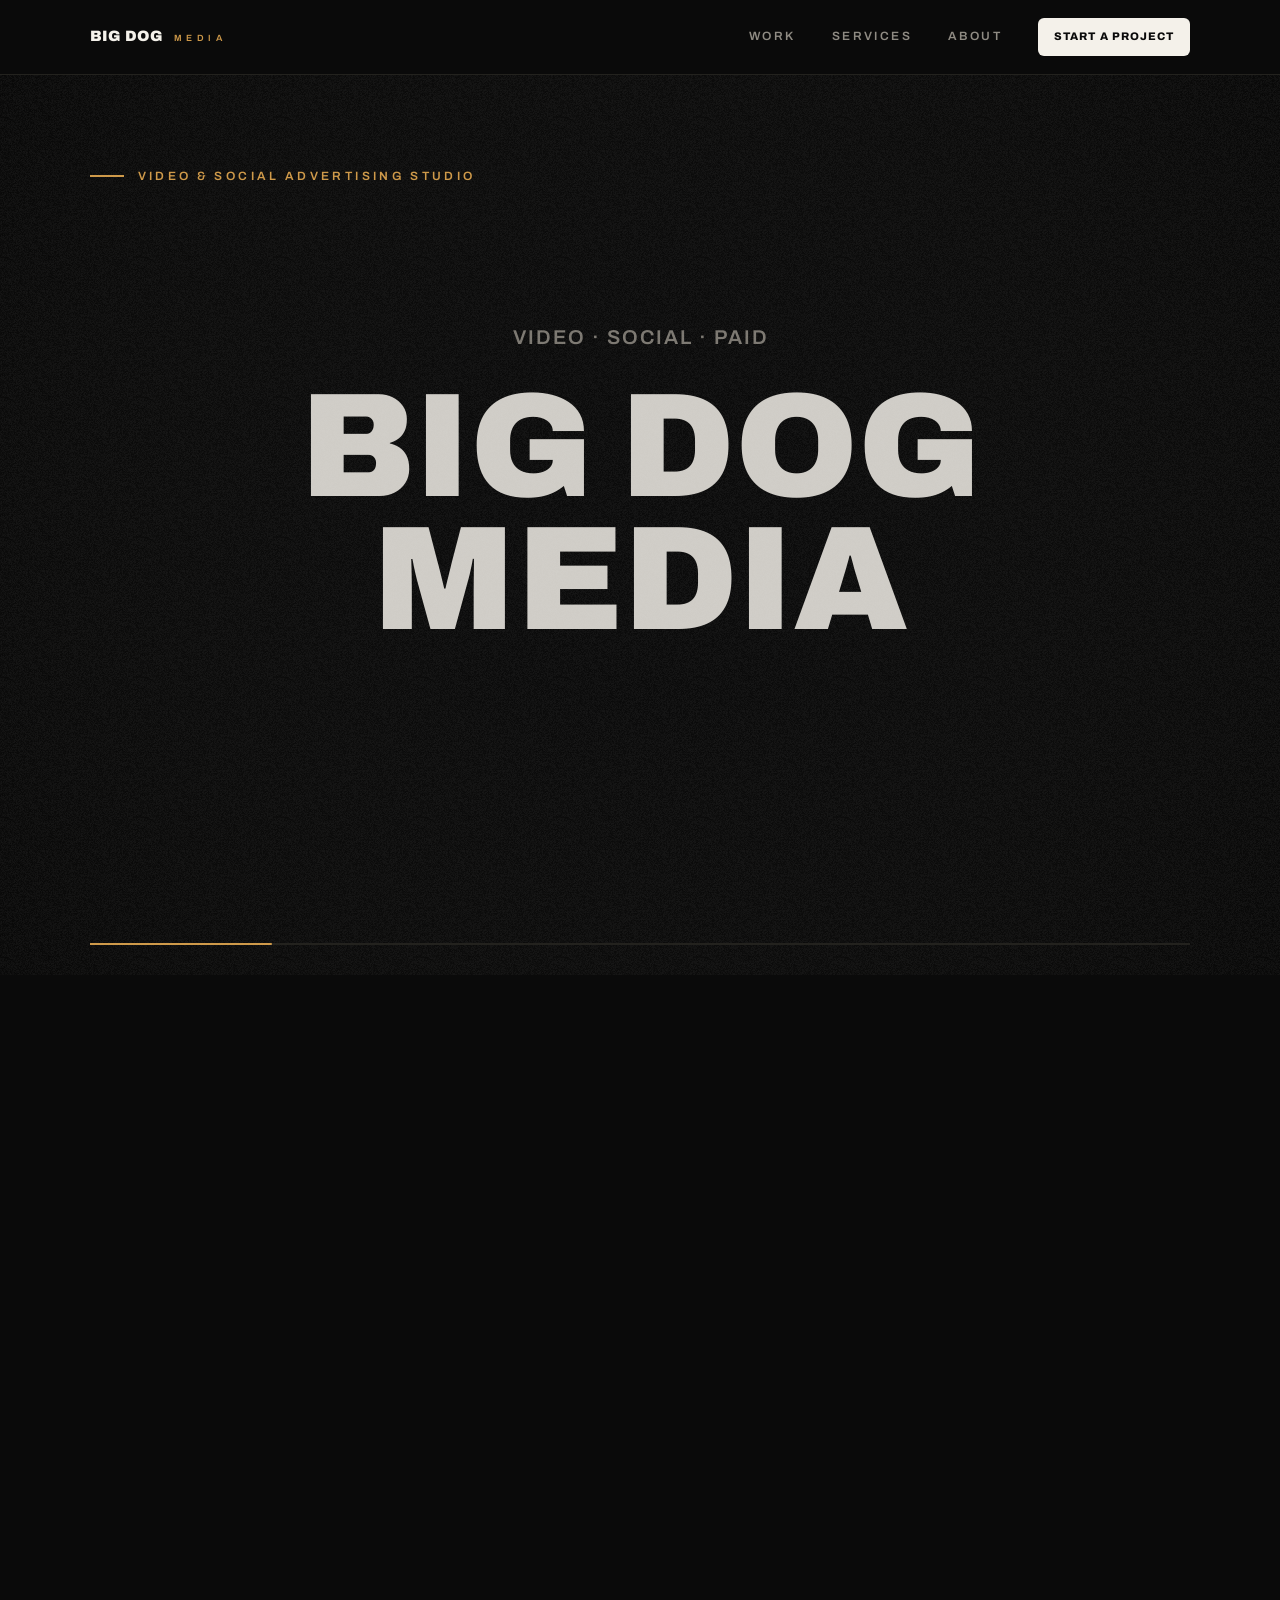
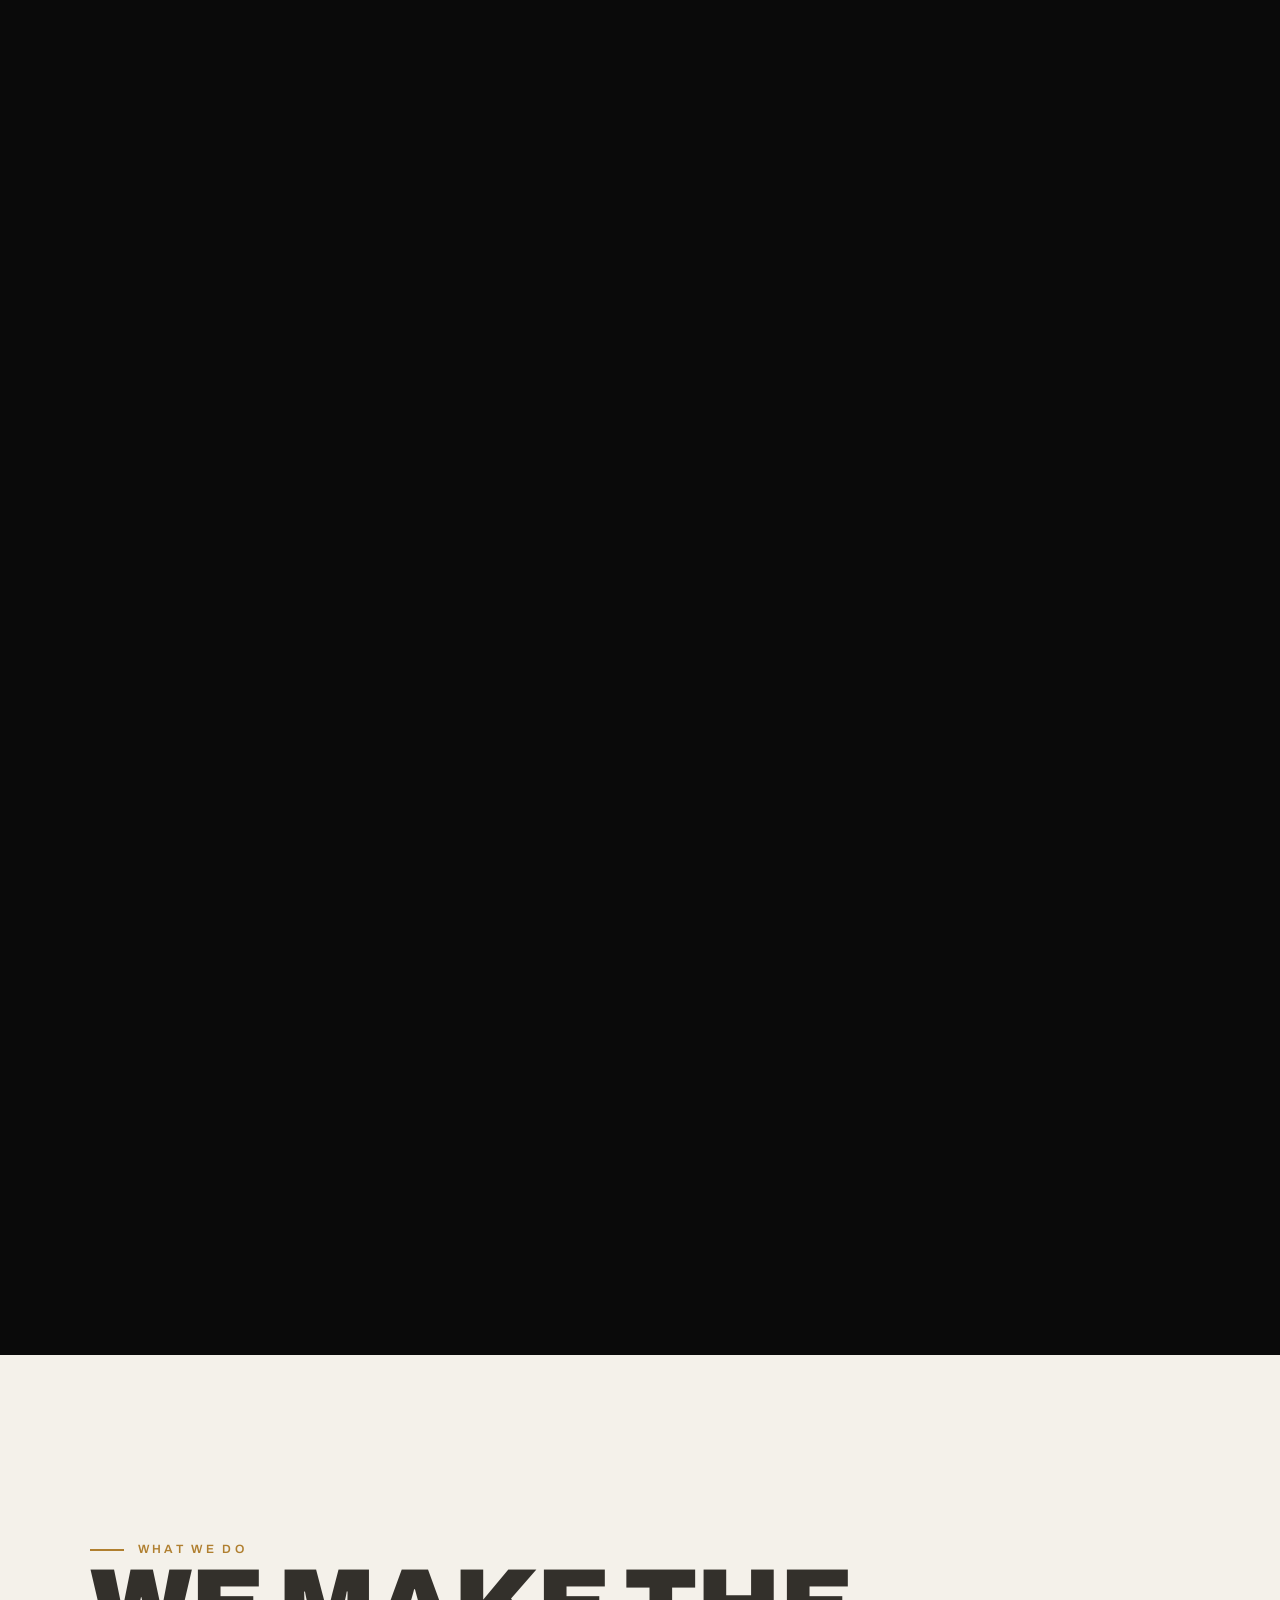
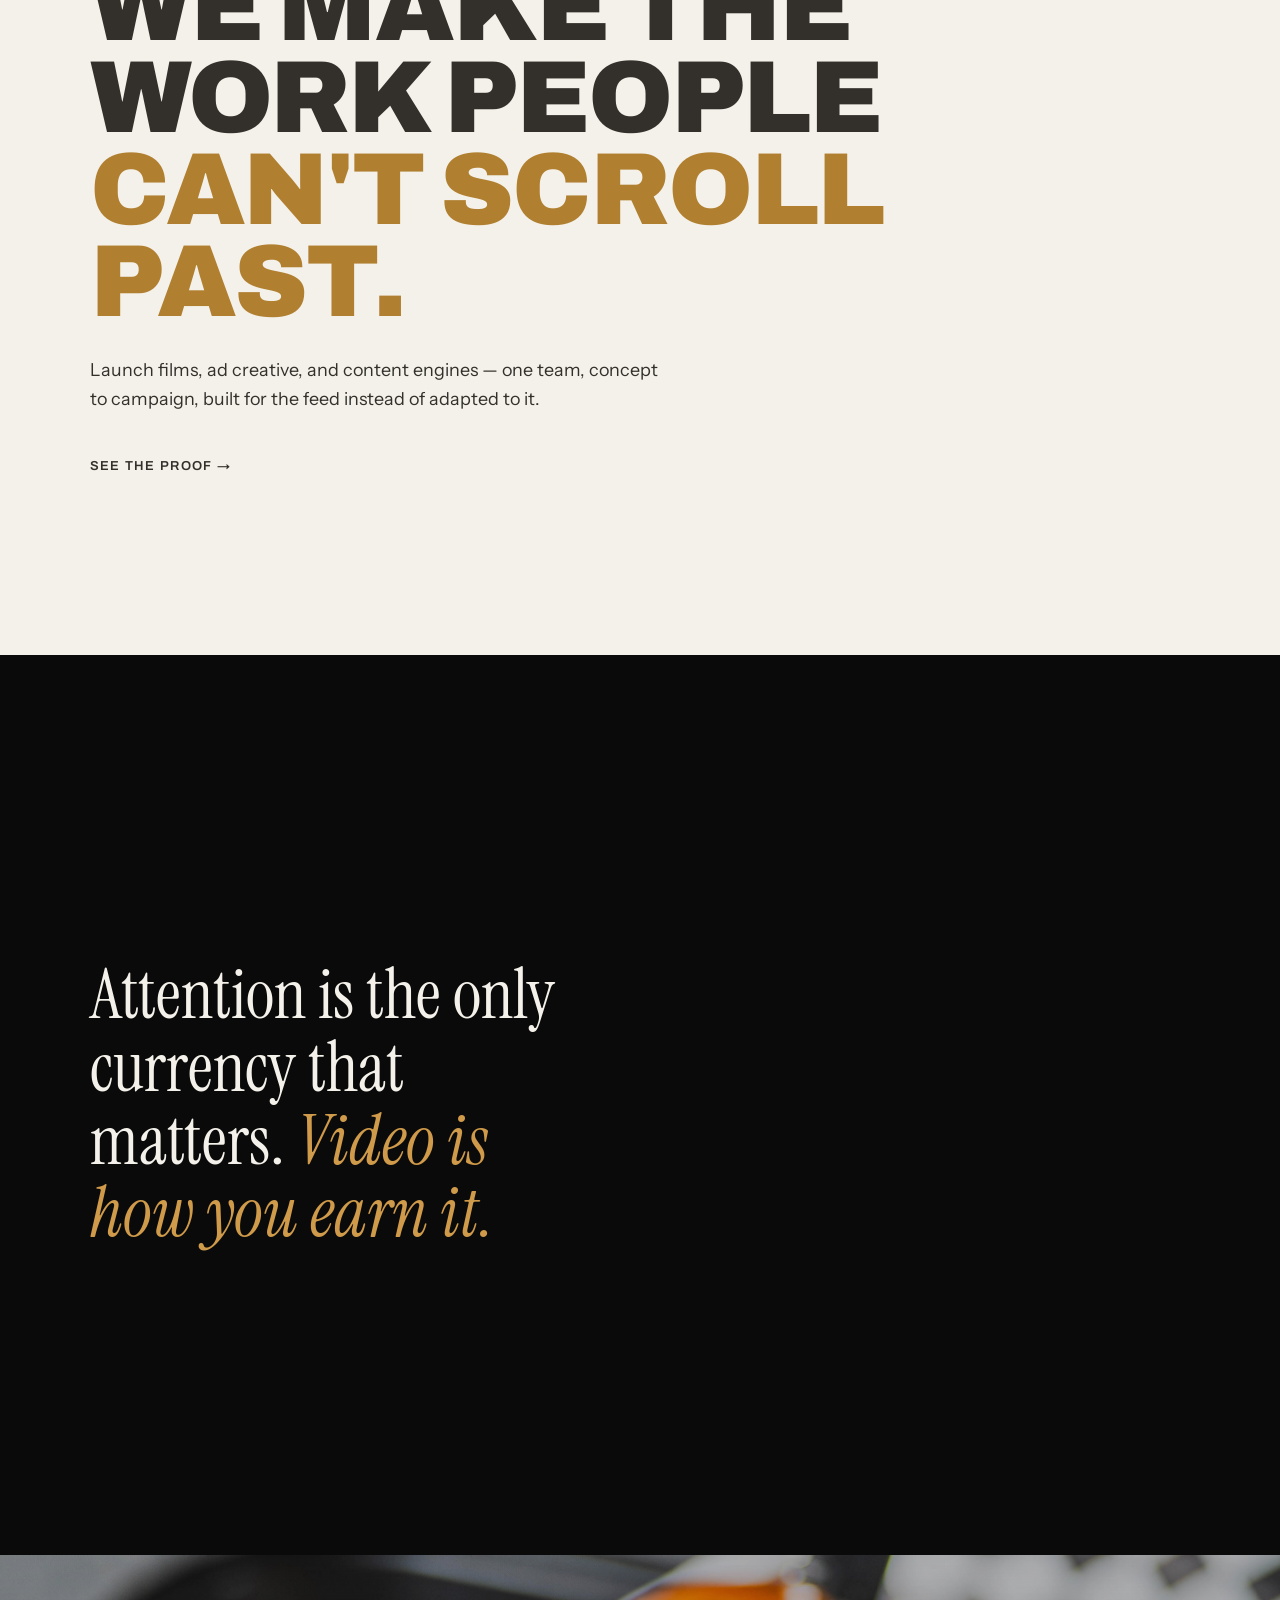
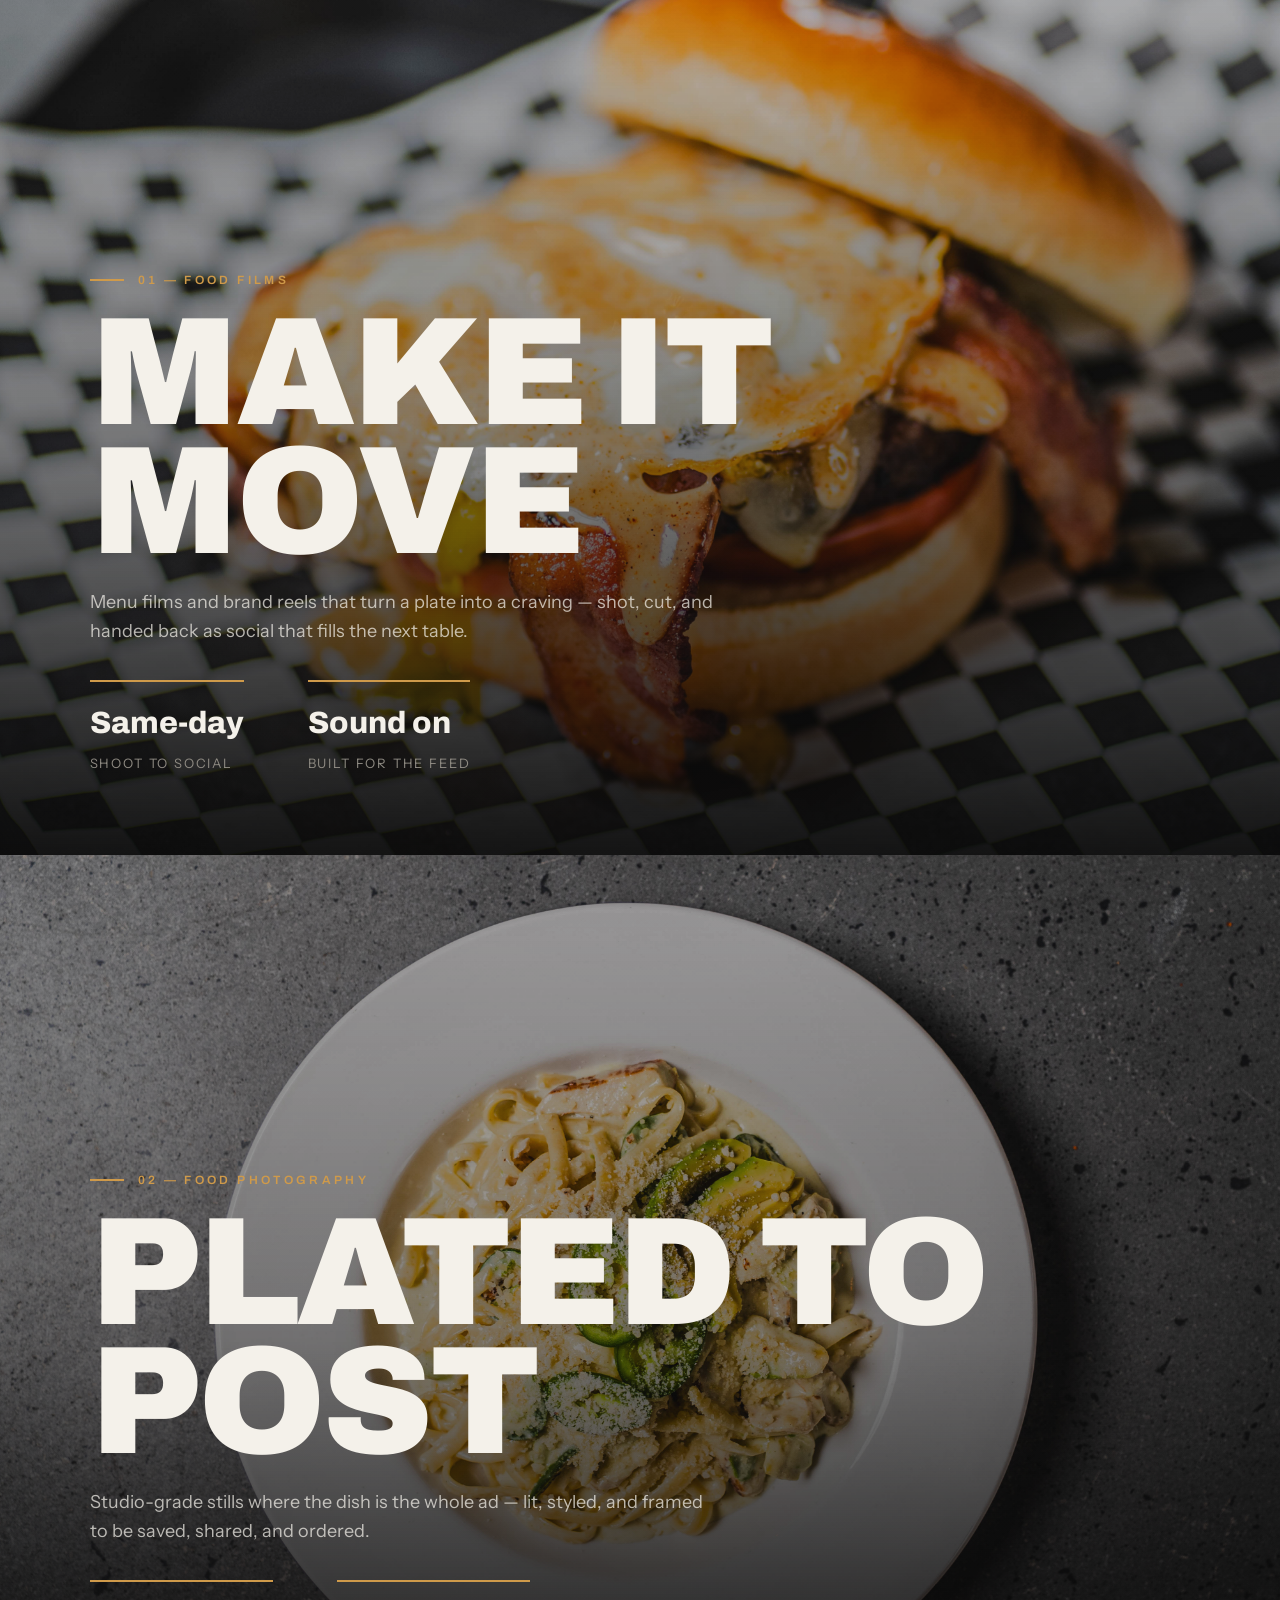
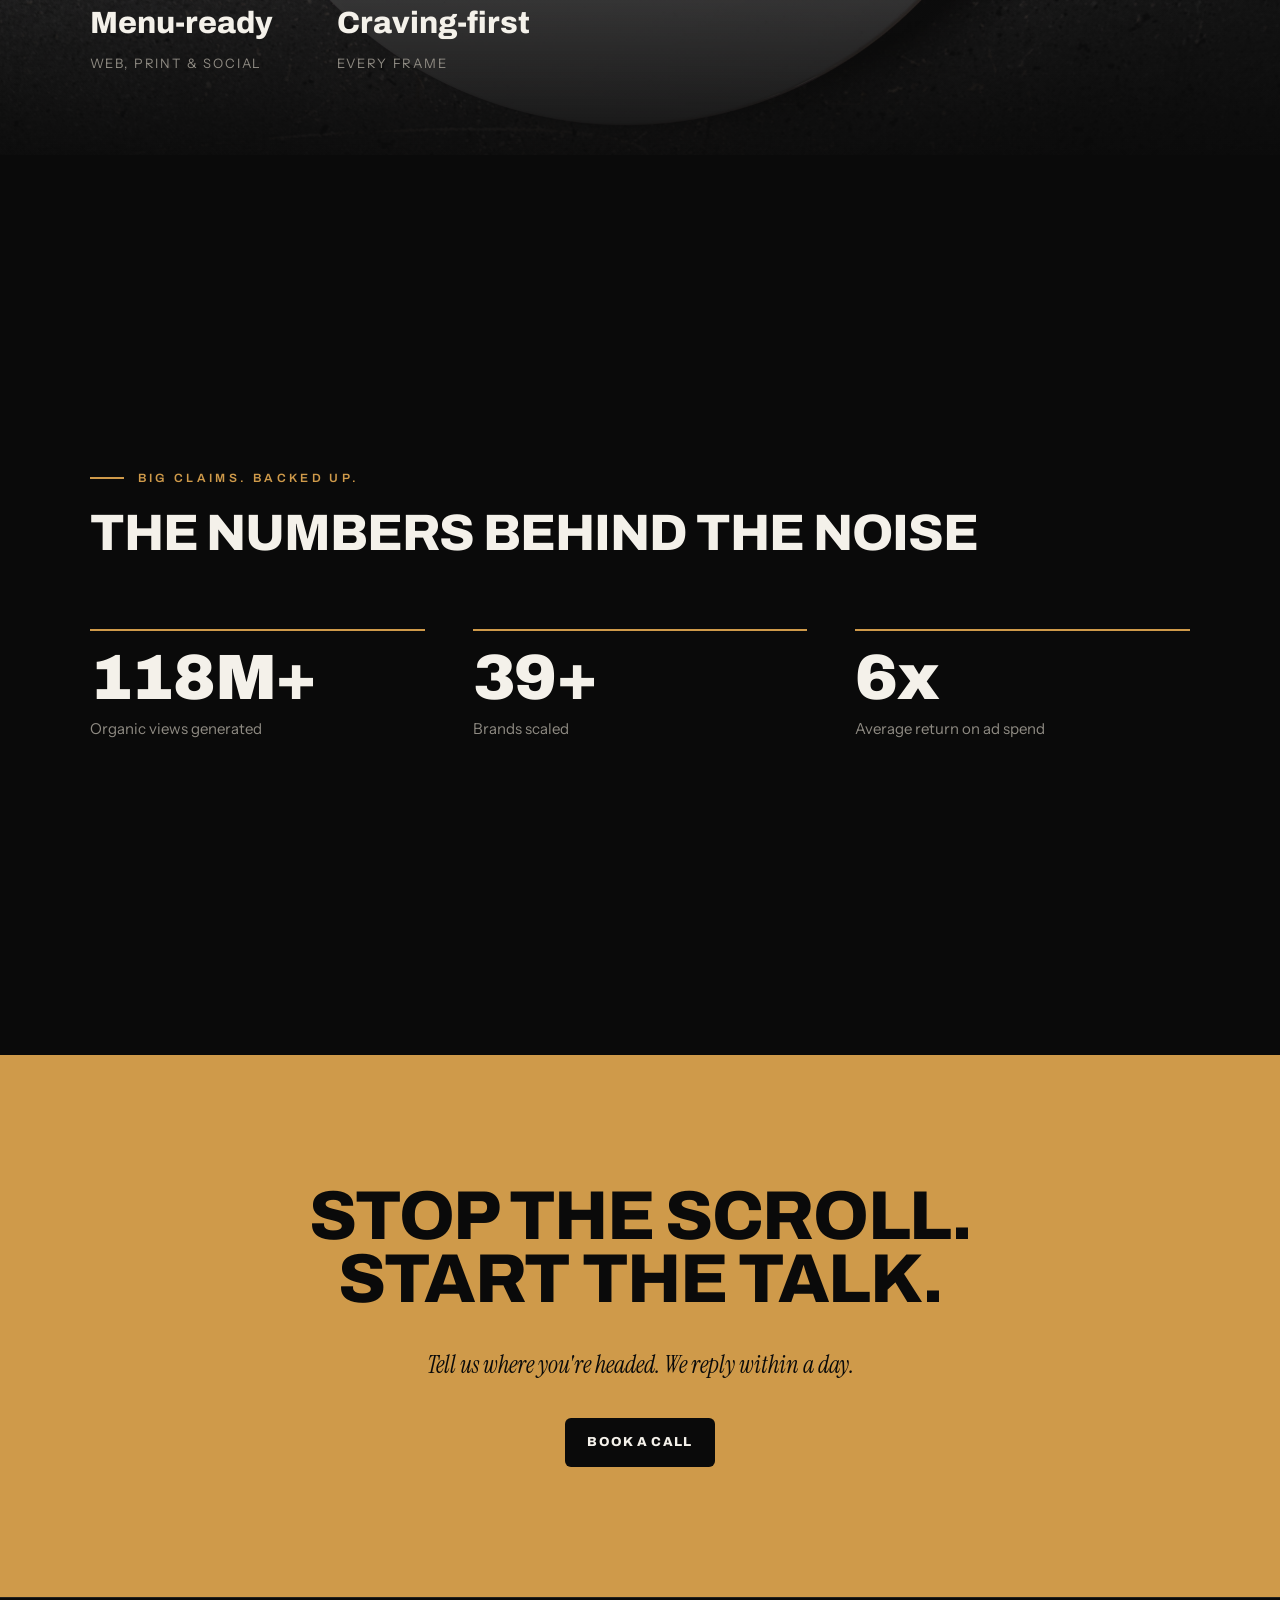
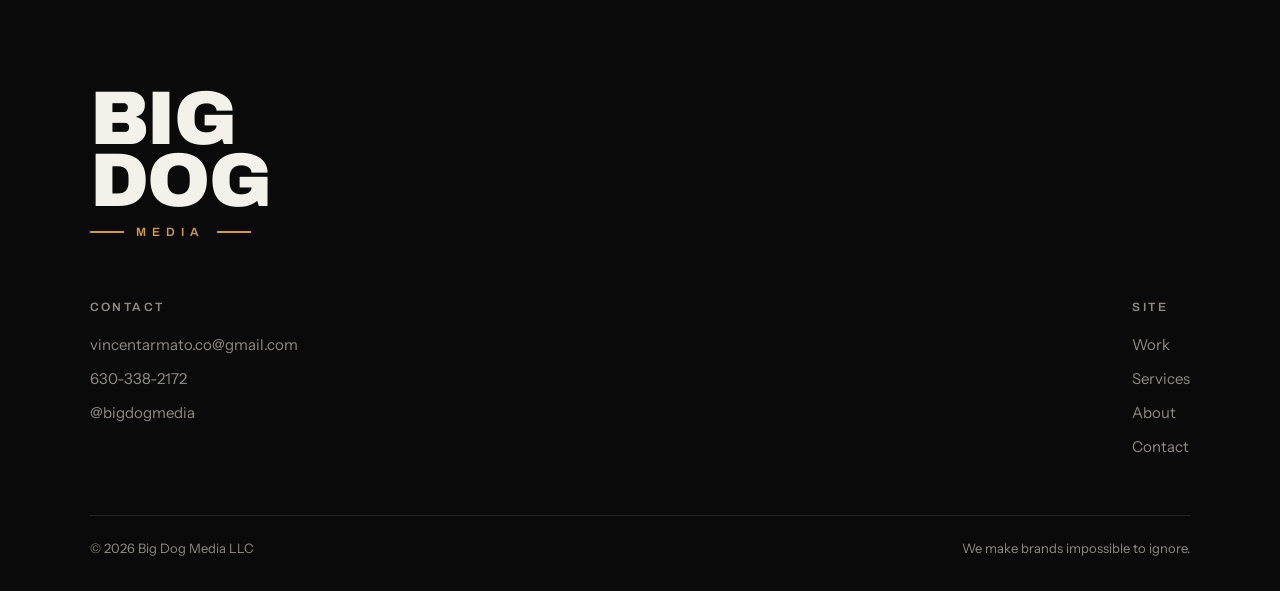
==== index.html @ a4c7406d "Publish Big Dog Media site: web-playable reels + working contact form - Transcode all reels from HEV" ====
<!DOCTYPE html>
<html lang="en">
<head>
  <meta charset="UTF-8">
  <meta name="viewport" content="width=device-width, initial-scale=1.0">
  <title>Big Dog Media — We Make Brands Impossible to Ignore</title>
  <meta name="description" content="Big Dog Media is a video production and social advertising studio. Game Day capture, Media Day production, and content engines that stop the scroll.">
  <meta name="theme-color" content="#0A0A0A">

  <meta property="og:type" content="website">
  <meta property="og:title" content="Big Dog Media — We Make Brands Impossible to Ignore">
  <meta property="og:description" content="Video production and social advertising. Game Day, Media Day, and content engines that stop the scroll.">
  <meta name="twitter:card" content="summary_large_image">

  <link rel="preconnect" href="https://fonts.googleapis.com">
  <link rel="preconnect" href="https://fonts.gstatic.com" crossorigin>
  <link href="https://fonts.googleapis.com/css2?family=Archivo:ital,wght@0,400;0,600;0,800;0,900;1,600&family=Instrument+Sans:ital,wght@0,400;0,500;0,600;1,400&family=Instrument+Serif:ital@0;1&display=swap" rel="stylesheet">
  <link rel="stylesheet" href="css/styles.css">

  <link rel="icon" href="data:image/svg+xml,<svg xmlns='http://www.w3.org/2000/svg' viewBox='0 0 100 100'><rect width='100' height='100' rx='12' fill='%230A0A0A'/><text x='50' y='46' font-size='30' font-weight='900' text-anchor='middle' fill='%23F4F1EA' font-family='Arial Black'>BIG</text><text x='50' y='78' font-size='30' font-weight='900' text-anchor='middle' fill='%23F4F1EA' font-family='Arial Black'>DOG</text></svg>">
</head>
<body>

  <header class="nav">
    <a href="index.html" class="nav__mark" aria-label="Big Dog Media — home">
      <span class="stack">Big&nbsp;Dog</span>
      <span class="media">Media</span>
    </a>
    <nav class="nav__links" aria-label="Primary">
      <a href="work.html" class="nav__link">Work</a>
      <a href="services.html" class="nav__link">Services</a>
      <a href="about.html" class="nav__link">About</a>
      <a href="contact.html" class="btn btn--bone nav__cta">Start a project</a>
    </nav>
  </header>

  <main>

    <!-- ══════════ CINEMATIC SCROLL-SCRUB HERO ══════════
         Scroll drives a designed canvas sequence frame-by-frame (sticky stage).
         To use a real reel instead: drop a muted MP4 in assets/videos/, swap the
         <canvas> for <video data-cine-video muted playsinline preload="auto">, and
         in js/main.js set video.currentTime = progress * video.duration (block noted there). -->
    <section class="cine" data-cine id="hero">
      <div class="cine__stage">
        <canvas class="cine__canvas" data-cine-canvas></canvas>
        <div class="cine__ui">
          <p class="eyebrow">Video &amp; social advertising studio</p>
          <span class="cine__hint" data-cine-hint>Scroll to roll the reel</span>
        </div>
        <div class="cine__scrub" aria-hidden="true"><div class="cine__scrub-fill" data-cine-fill></div></div>
        <h1 class="cine__seo">Big Dog Media — we make brands impossible to ignore.</h1>
        <noscript>
          <div class="cine__noscript">
            <h1 class="display">We make brands impossible to <span style="color:var(--gold)">ignore.</span></h1>
          </div>
        </noscript>
      </div>
    </section>

    <!-- ══════════ SCENE · statement (bone) ══════════ -->
    <section class="sec--bone scene">
      <div class="wrap" data-reveal>
        <p class="eyebrow">What we do</p>
        <h2 class="scene__idea">We make the work people <span class="accent">can't scroll past.</span></h2>
        <p class="scene__note">Launch films, ad creative, and content engines — one team, concept to campaign, built for the feed instead of adapted to it.</p>
        <p class="scene__cta"><a href="work.html" class="textlink">See the proof</a></p>
      </div>
    </section>

    <!-- ══════════ SCENE · thesis (ink) ══════════ -->
    <section class="sec--ink scene">
      <div class="wrap" data-reveal>
        <p class="scene__editorial">Attention is the only currency that matters. <em>Video is how you earn it.</em></p>
      </div>
    </section>

    <!-- ══════════ WORK SCENE · Food films ══════════ -->
    <section class="workscene" id="films">
      <div class="workscene__media" data-parallax="0.12">
        <img src="portfolio/homepage/best_social_assets/_GTS3656.jpg" alt="Food film still — Big Dog Media" loading="lazy" onerror="this.style.display='none'">
      </div>
      <div class="workscene__scrim"></div>
      <div class="workscene__inner" data-stagger>
        <p class="eyebrow">01 — Food films</p>
        <h2 class="workscene__title">Make it move</h2>
        <p class="workscene__desc">Menu films and brand reels that turn a plate into a craving — shot, cut, and handed back as social that fills the next table.</p>
        <ul class="workscene__stats">
          <li><strong>Same-day</strong><span>Shoot to social</span></li>
          <li><strong>Sound on</strong><span>Built for the feed</span></li>
        </ul>
      </div>
    </section>

    <!-- ══════════ WORK SCENE · Food photography ══════════ -->
    <section class="workscene" id="stills">
      <div class="workscene__media" data-parallax="0.12">
        <img src="portfolio/homepage/best_social_assets/_GTS3615.jpg" alt="Food photography — Big Dog Media" loading="lazy" onerror="this.style.display='none'">
      </div>
      <div class="workscene__scrim"></div>
      <div class="workscene__inner" data-stagger>
        <p class="eyebrow">02 — Food photography</p>
        <h2 class="workscene__title">Plated to post</h2>
        <p class="workscene__desc">Studio-grade stills where the dish is the whole ad — lit, styled, and framed to be saved, shared, and ordered.</p>
        <ul class="workscene__stats">
          <li><strong>Menu-ready</strong><span>Web, print &amp; social</span></li>
          <li><strong>Craving-first</strong><span>Every frame</span></li>
        </ul>
      </div>
    </section>

    <!-- ══════════ SCENE · proof (ink) ══════════ -->
    <section class="sec--ink scene">
      <div class="wrap">
        <div class="sec-head" data-reveal>
          <p class="eyebrow">Big claims. Backed up.</p>
          <h2 class="sec-title">The numbers behind the noise</h2>
        </div>
        <ul class="stats" data-stagger>
          <li><strong data-count="120" data-suffix="M+">120M+</strong><span>Organic views generated</span></li>
          <li><strong data-count="40" data-suffix="+">40+</strong><span>Brands scaled</span></li>
          <li><strong data-count="6" data-suffix="x">6x</strong><span>Average return on ad spend</span></li>
        </ul>
      </div>
    </section>

    <!-- ══════════ CTA (the one gold field) ══════════ -->
    <section class="sec sec--gold">
      <div class="wrap promo">
        <h2 class="sec-title" data-reveal>Stop the scroll.<br>Start the talk.</h2>
        <p data-reveal>Tell us where you're headed. We reply within a day.</p>
        <a href="contact.html" class="btn btn--ink" data-reveal>Book a call</a>
      </div>
    </section>
  </main>

  <footer class="footer">
    <div class="wrap">
      <a href="index.html" class="lockup" aria-label="Big Dog Media">
        <span class="stack">Big<br>Dog</span>
        <span class="media">Media</span>
      </a>
      <div class="footer__grid">
        <div class="footer__col">
          <span class="meta">Contact</span>
          <a href="mailto:vincentarmato.co@gmail.com">vincentarmato.co@gmail.com</a>
          <a href="tel:+16303382172">630-338-2172</a>
          <a href="https://instagram.com/bigdogmedia" target="_blank" rel="noopener">@bigdogmedia</a>
        </div>
        <div class="footer__col">
          <span class="meta">Site</span>
          <a href="work.html">Work</a>
          <a href="services.html">Services</a>
          <a href="about.html">About</a>
          <a href="contact.html">Contact</a>
        </div>
      </div>
      <div class="footer__legal">
        <span>© 2026 Big Dog Media LLC</span>
        <span>We make brands impossible to ignore.</span>
      </div>
    </div>
  </footer>

  <script src="js/main.js"></script>
</body>
</html>
---- css/styles.css ----
/* ═══════════════════════════════════════════════════════════
   BIG DOG MEDIA — styles.css · v3 (BRAND.md system)
   Ink #0A0A0A · Bone #F4F1EA · Gold #CF9A4A (seasoning, not sauce)
   Archivo (display) · Instrument Serif (editorial) · Instrument Sans (body)
   ═══════════════════════════════════════════════════════════ */

:root {
  --ink: #0A0A0A;
  --bone: #F4F1EA;
  --gold: #CF9A4A;
  --gold-ink: #B07F2F;
  --stone: #8F8B83;
  --body: #33302B;
  --line-dark: #23221E;
  --line-light: #D8D3C8;

  --font-display: 'Archivo', sans-serif;
  --font-serif: 'Instrument Serif', serif;
  --font-sans: 'Instrument Sans', sans-serif;

  --pad-y: min(12vw, 130px);
  --pad-x: 7vw;
  --max-w: 1400px;
  --nav-h: 64px;
  --ease-cine: cubic-bezier(0.22, 1, 0.36, 1);
}

*, *::before, *::after { box-sizing: border-box; margin: 0; padding: 0; }

html { scroll-behavior: smooth; }

body {
  background: var(--ink);
  color: var(--bone);
  font-family: var(--font-sans);
  font-size: clamp(16px, 1vw + 12px, 18px);
  line-height: 1.6;
  -webkit-font-smoothing: antialiased;
}

::selection { background: var(--gold); color: var(--ink); }

img { max-width: 100%; display: block; }
a { color: inherit; text-decoration: none; }
button { font: inherit; color: inherit; background: none; border: 0; cursor: pointer; }

:focus-visible { outline: 2px solid var(--gold); outline-offset: 3px; }

/* ═══════════ FIELDS (sections alternate ink / bone) ═══════════ */
.sec { padding: var(--pad-y) var(--pad-x); }
.sec > .wrap { max-width: var(--max-w); margin: 0 auto; }
.sec--ink { background: var(--ink); color: var(--bone); }
.sec--bone { background: var(--bone); color: var(--body); }
.sec--gold { background: var(--gold); color: var(--ink); }

/* ═══════════ TYPE ROLES ═══════════ */
.display {
  font-family: var(--font-display);
  font-weight: 900;
  font-size: clamp(52px, 9vw, 150px);
  line-height: 0.85;
  letter-spacing: -0.02em;
  text-transform: uppercase;
  text-wrap: pretty;
}
.sec-title {
  font-family: var(--font-display);
  font-weight: 800;
  font-size: clamp(30px, 4vw, 58px);
  line-height: 0.92;
  letter-spacing: -0.02em;
  text-transform: uppercase;
  text-wrap: pretty;
}
.editorial {
  font-family: var(--font-serif);
  font-weight: 400;
  font-size: clamp(30px, 4.6vw, 68px);
  line-height: 1.08;
  text-wrap: pretty;
}
.editorial em { font-style: italic; color: var(--gold-ink); }
.sec--ink .editorial em { color: var(--gold); }

.eyebrow {
  display: inline-flex;
  align-items: center;
  gap: 14px;
  font-family: var(--font-display);
  font-weight: 600;
  font-size: 12px;
  letter-spacing: 0.28em;
  text-transform: uppercase;
  color: var(--gold);
}
.sec--bone .eyebrow { color: var(--gold-ink); }
.eyebrow::before {
  content: '';
  width: 34px; height: 2px;
  background: currentColor;
  flex-shrink: 0;
}

.meta {
  font-family: var(--font-display);
  font-weight: 600;
  font-size: 12px;
  letter-spacing: 0.2em;
  text-transform: uppercase;
  color: var(--stone);
}

.lede { max-width: 62ch; color: var(--stone); }
.sec--bone .lede { color: var(--body); }

/* ═══════════ BUTTONS ═══════════ */
.btn {
  display: inline-block;
  padding: 14px 22px;
  font-family: var(--font-display);
  font-weight: 800;
  font-size: 13px;
  letter-spacing: 0.1em;
  text-transform: uppercase;
  border-radius: 6px;
  transition: transform 0.25s ease-out, background 0.25s ease-out, color 0.25s ease-out;
}
.btn:hover { transform: translateY(-2px); }
.btn--bone { background: var(--bone); color: var(--ink); }  /* on ink fields */
.btn--ink { background: var(--ink); color: var(--bone); }    /* on bone & gold fields */
.btn--ghost {
  background: transparent;
  border: 1px solid var(--line-dark);
  color: var(--bone);
}
.sec--bone .btn--ghost { border-color: var(--line-light); color: var(--body); }
.btn--ghost:hover { color: var(--gold); }
.sec--bone .btn--ghost:hover { color: var(--gold-ink); }

.textlink {
  font-family: var(--font-display);
  font-weight: 600;
  font-size: 13px;
  letter-spacing: 0.1em;
  text-transform: uppercase;
  transition: color 0.25s ease-out;
}
.textlink::after { content: ' →'; }
.textlink:hover { color: var(--gold); }
.sec--bone .textlink:hover { color: var(--gold-ink); }

/* ═══════════ NAV ═══════════ */
.nav {
  position: sticky;
  top: 0;
  z-index: 100;
  background: var(--ink);
  border-bottom: 1px solid var(--line-dark);
  display: flex;
  align-items: center;
  justify-content: space-between;
  gap: 24px;
  padding: 18px var(--pad-x);
}
.nav__mark {
  display: flex;
  align-items: baseline;
  gap: 10px;
  font-family: var(--font-display);
  font-weight: 900;
  text-transform: uppercase;
  line-height: 0.9;
  color: var(--bone);
}
.nav__mark .stack { font-size: 15px; letter-spacing: 0.02em; }
.nav__mark .media {
  font-size: 9px;
  font-weight: 600;
  letter-spacing: 0.5em;
  color: var(--gold);
}
.nav__links { display: flex; align-items: center; gap: clamp(16px, 3vw, 36px); }
.nav__link {
  font-family: var(--font-display);
  font-weight: 600;
  font-size: 12px;
  letter-spacing: 0.2em;
  text-transform: uppercase;
  color: var(--stone);
  transition: color 0.25s ease-out;
}
.nav__link:hover { color: var(--bone); }
.nav__link[aria-current="page"] { color: var(--gold); }
.nav__cta { padding: 10px 16px; font-size: 11px; }

/* ═══════════ HERO ═══════════ */
.hero {
  min-height: calc(100svh - 65px);
  display: flex;
  flex-direction: column;
  justify-content: center;
  gap: clamp(28px, 4vh, 44px);
}
.hero .display .accent { color: var(--gold); }
.hero__foot {
  display: flex;
  align-items: flex-end;
  justify-content: space-between;
  gap: 32px;
  flex-wrap: wrap;
}
.hero__cta { display: flex; gap: 14px; flex-wrap: wrap; }

/* Page hero (interior pages) */
.page-head {
  display: flex;
  flex-direction: column;
  gap: 22px;
  padding-top: clamp(40px, 7vw, 80px);
}

/* ═══════════ SECTION OPENERS ═══════════ */
.sec-head {
  display: flex;
  flex-direction: column;
  gap: 22px;
  margin-bottom: clamp(40px, 6vw, 72px);
}

/* ═══════════ SERVICE ROWS ═══════════ */
.rows { border-top: 1px solid var(--line-dark); }
.sec--bone .rows { border-top-color: var(--line-light); }
.row {
  display: grid;
  grid-template-columns: 72px 1fr minmax(0, 46ch) auto;
  gap: clamp(16px, 3vw, 48px);
  align-items: center;
  padding: clamp(26px, 4vw, 44px) 0;
  border-bottom: 1px solid var(--line-dark);
}
.sec--bone .row { border-bottom-color: var(--line-light); }
.row__num {
  font-family: var(--font-display);
  font-weight: 600;
  font-size: 12px;
  letter-spacing: 0.2em;
  color: var(--stone);
}
.row__name {
  font-family: var(--font-display);
  font-weight: 800;
  font-size: clamp(22px, 3vw, 40px);
  letter-spacing: -0.01em;
  text-transform: uppercase;
  line-height: 0.95;
}
.row__desc { color: var(--stone); font-size: 16px; }
.row a.textlink { justify-self: end; }

/* Deliverables list (services page) */
.list { list-style: none; display: flex; flex-direction: column; }
.list li {
  padding: 12px 0;
  border-bottom: 1px solid var(--line-dark);
  color: var(--stone);
  font-size: 16px;
}
.sec--bone .list li { border-bottom-color: var(--line-light); color: var(--body); }
.list li::before { content: '— '; color: var(--gold); }
.sec--bone .list li::before { color: var(--gold-ink); }

/* Service blocks on services page */
.service-block {
  display: grid;
  grid-template-columns: 1fr 1fr;
  gap: clamp(28px, 5vw, 72px);
  padding: clamp(36px, 5vw, 64px) 0;
  border-bottom: 1px solid var(--line-dark);
}
.sec--bone .service-block { border-bottom-color: var(--line-light); }
.service-block:last-of-type { border-bottom: 0; padding-bottom: 0; }
.service-block__intro { display: flex; flex-direction: column; gap: 16px; }
.service-block__intro p { color: var(--stone); max-width: 52ch; }
.sec--bone .service-block__intro p { color: var(--body); }

/* ═══════════ WORK TILES ═══════════ */
.tiles {
  display: grid;
  grid-template-columns: repeat(auto-fill, minmax(300px, 1fr));
  gap: clamp(18px, 2.5vw, 32px);
}
.tile {
  display: block;
  background: var(--ink);
  border: 1px solid var(--line-dark);
  border-radius: 12px;
  overflow: hidden;
  transition: transform 0.25s ease-out;
}
.tile:hover { transform: translateY(-2px); }
.tile__media {
  aspect-ratio: 4 / 3;
  background: repeating-linear-gradient(135deg, #161512 0 14px, #1c1b17 14px 28px);
  display: grid;
  place-items: center;
  position: relative;
}
.tile__media img {
  position: absolute;
  inset: 0;
  width: 100%; height: 100%;
  object-fit: cover;
}
.tile__media .meta { color: var(--stone); }
/* Vertical reel cards (9:16) */
.tile--reel .tile__media { aspect-ratio: 9 / 16; }
.tile__play {
  position: absolute;
  inset: 0;
  width: 100%;
  height: 100%;
  padding: 0;
  border: 0;
  cursor: pointer;
  background: #161512;
  display: block;
}
.tile__play img { position: absolute; inset: 0; width: 100%; height: 100%; object-fit: cover; }
.tile__playbtn {
  position: absolute;
  top: 50%;
  left: 50%;
  transform: translate(-50%, -50%);
  width: 64px;
  height: 64px;
  border-radius: 50%;
  background: rgba(10, 10, 10, 0.5);
  backdrop-filter: blur(4px);
  -webkit-backdrop-filter: blur(4px);
  display: grid;
  place-items: center;
  transition: transform 0.25s ease, background 0.25s ease;
}
.tile__playbtn::before {
  content: '';
  width: 0; height: 0;
  border-left: 18px solid var(--bone);
  border-top: 11px solid transparent;
  border-bottom: 11px solid transparent;
  margin-left: 5px;
  transition: border-left-color 0.25s ease;
}
.tile:hover .tile__playbtn { transform: translate(-50%, -50%) scale(1.08); background: var(--gold); }
.tile:hover .tile__playbtn::before { border-left-color: var(--ink); }
.tile__video { position: absolute; inset: 0; width: 100%; height: 100%; object-fit: cover; background: #000; }
.tile__body {
  padding: 20px 22px 24px;
  display: flex;
  flex-direction: column;
  gap: 8px;
  border-top: 1px solid var(--line-dark);
}
.tile__client {
  font-family: var(--font-display);
  font-weight: 800;
  font-size: 19px;
  text-transform: uppercase;
  letter-spacing: -0.01em;
  color: var(--bone);
}
.tile__metric {
  font-family: var(--font-display);
  font-weight: 600;
  font-size: 12px;
  letter-spacing: 0.2em;
  text-transform: uppercase;
  color: var(--gold);
}

/* Tier headings (work page) */
.tier-head {
  display: flex;
  align-items: baseline;
  gap: 20px;
  margin: clamp(40px, 6vw, 64px) 0 clamp(22px, 3vw, 32px);
}
.tier-head:first-of-type { margin-top: 0; }
.tier-head h3 {
  font-family: var(--font-display);
  font-weight: 800;
  font-size: clamp(20px, 2.6vw, 32px);
  text-transform: uppercase;
}

/* ═══════════ STATS & CLAIMS ═══════════ */
.stats {
  list-style: none;
  display: grid;
  grid-template-columns: repeat(auto-fit, minmax(180px, 1fr));
  gap: clamp(24px, 4vw, 48px);
}
.stats li {
  display: flex;
  flex-direction: column;
  gap: 10px;
  padding-top: 18px;
  border-top: 2px solid var(--gold);
}
.stats strong {
  font-family: var(--font-display);
  font-weight: 900;
  font-size: clamp(40px, 5vw, 72px);
  line-height: 0.9;
  letter-spacing: -0.02em;
  font-variant-numeric: tabular-nums;
}
.stats span { color: var(--stone); font-size: 15px; max-width: 22ch; }

.claims { list-style: none; display: flex; flex-direction: column; }
.claims li {
  font-family: var(--font-display);
  font-weight: 800;
  font-size: clamp(20px, 2.6vw, 34px);
  text-transform: uppercase;
  letter-spacing: -0.01em;
  padding: clamp(18px, 2.5vw, 28px) 0;
  border-bottom: 1px solid var(--line-dark);
}
.claims li span { color: var(--stone); }

/* ═══════════ GOLD PROMO / CTA BLOCK ═══════════ */
.promo {
  text-align: center;
  display: flex;
  flex-direction: column;
  align-items: center;
  gap: clamp(22px, 3vw, 34px);
}
.promo .sec-title { font-size: clamp(34px, 5.4vw, 76px); }
.promo p {
  font-family: var(--font-serif);
  font-style: italic;
  font-size: clamp(18px, 2vw, 24px);
}

/* ═══════════ TWO-COLUMN (about) ═══════════ */
.duo {
  display: grid;
  grid-template-columns: 5fr 7fr;
  gap: clamp(32px, 5vw, 80px);
  align-items: start;
}
.duo__media {
  border: 1px solid var(--line-dark);
  border-radius: 12px;
  overflow: hidden;
}
.sec--bone .duo__media { border-color: var(--line-light); }
.duo__media .frame {
  aspect-ratio: 4 / 5;
  background: repeating-linear-gradient(135deg, #161512 0 14px, #1c1b17 14px 28px);
  display: grid;
  place-items: center;
  position: relative;
}
.duo__media img {
  position: absolute;
  inset: 0;
  width: 100%; height: 100%;
  object-fit: cover;
}
.duo__media img.is-missing { display: none; }
.duo__body { display: flex; flex-direction: column; gap: 20px; }
.duo__body p { max-width: 62ch; }
.duo__body .muted { color: var(--stone); }
.sec--bone .duo__body .muted { color: var(--body); }

/* ═══════════ FORM (contact) ═══════════ */
.form { max-width: 720px; display: flex; flex-direction: column; gap: 34px; }
.form__row { display: grid; grid-template-columns: 1fr 1fr; gap: 34px; }
.field { display: flex; flex-direction: column; gap: 8px; }
.field label {
  font-family: var(--font-display);
  font-weight: 600;
  font-size: 12px;
  letter-spacing: 0.2em;
  text-transform: uppercase;
  color: var(--stone);
}
.field input,
.field textarea {
  background: transparent;
  border: 0;
  border-bottom: 1px solid var(--line-dark);
  color: var(--bone);
  font: inherit;
  padding: 10px 0;
  outline: none;
  resize: vertical;
  border-radius: 0;
  transition: border-color 0.25s ease-out;
}
.field input:focus,
.field textarea:focus { border-bottom-color: var(--gold); }

.budget { border: 0; }
.budget legend {
  font-family: var(--font-display);
  font-weight: 600;
  font-size: 12px;
  letter-spacing: 0.2em;
  text-transform: uppercase;
  color: var(--stone);
  margin-bottom: 14px;
}
.pills { display: flex; gap: 10px; flex-wrap: wrap; }
.pill-opt input { position: absolute; opacity: 0; }
.pill-opt span {
  display: inline-block;
  padding: 10px 18px;
  border: 1px solid var(--line-dark);
  border-radius: 100px;
  font-size: 14px;
  cursor: pointer;
  transition: border-color 0.25s ease-out, background 0.25s ease-out, color 0.25s ease-out;
}
.pill-opt:hover span { border-color: var(--gold); }
.pill-opt input:checked + span {
  background: var(--bone);
  color: var(--ink);
  border-color: var(--bone);
}
.pill-opt input:focus-visible + span { outline: 2px solid var(--gold); outline-offset: 2px; }
.form__status { color: var(--gold); font-size: 15px; min-height: 1.5em; }

.contact-direct { display: flex; flex-direction: column; gap: 16px; }
.contact-direct a {
  font-family: var(--font-display);
  font-weight: 800;
  font-size: clamp(19px, 2.4vw, 30px);
  text-transform: uppercase;
  letter-spacing: -0.01em;
  transition: color 0.25s ease-out;
  width: fit-content;
}
.contact-direct a:hover { color: var(--gold); }

/* ═══════════ FOOTER ═══════════ */
.footer {
  background: var(--ink);
  color: var(--bone);
  border-top: 1px solid var(--line-dark);
  padding: clamp(48px, 8vw, 90px) var(--pad-x) 32px;
}
.footer .wrap {
  max-width: var(--max-w);
  margin: 0 auto;
  display: flex;
  flex-direction: column;
  gap: clamp(36px, 5vw, 56px);
}
.lockup {
  display: flex;
  flex-direction: column;
  align-items: flex-start;
  gap: 10px;
  width: fit-content;
}
.lockup .stack {
  font-family: var(--font-display);
  font-weight: 900;
  font-size: clamp(44px, 6vw, 76px);
  line-height: 0.82;
  letter-spacing: -0.02em;
  text-transform: uppercase;
}
.lockup .media {
  display: inline-flex;
  align-items: center;
  gap: 12px;
  font-family: var(--font-display);
  font-weight: 600;
  font-size: 12px;
  letter-spacing: 0.5em;
  text-transform: uppercase;
  color: var(--gold);
}
.lockup .media::before,
.lockup .media::after {
  content: '';
  width: 34px; height: 2px;
  background: var(--gold);
}
.footer__grid {
  display: flex;
  justify-content: space-between;
  gap: 32px;
  flex-wrap: wrap;
}
.footer__col { display: flex; flex-direction: column; gap: 10px; }
.footer__col .meta { margin-bottom: 6px; }
.footer__col a { color: var(--stone); transition: color 0.25s ease-out; font-size: 15px; }
.footer__col a:hover { color: var(--bone); }
.footer__legal {
  border-top: 1px solid var(--line-dark);
  padding-top: 22px;
  display: flex;
  justify-content: space-between;
  gap: 16px;
  flex-wrap: wrap;
  color: var(--stone);
  font-size: 13px;
}

/* ═══════════ MOTION SYSTEM ═══════════ */
/* Reveals — one easing, transform+opacity only */
.js [data-reveal] {
  opacity: 0;
  transform: translateY(40px);
  transition: opacity 0.8s var(--ease-cine), transform 0.8s var(--ease-cine);
}
.js [data-reveal].in { opacity: 1; transform: translateY(0); }

/* Staggered children */
.js [data-stagger] > * {
  opacity: 0;
  transform: translateY(30px);
  transition: opacity 0.7s var(--ease-cine), transform 0.7s var(--ease-cine);
}
.js [data-stagger].in > * { opacity: 1; transform: translateY(0); }
.js [data-stagger].in > *:nth-child(2) { transition-delay: 0.10s; }
.js [data-stagger].in > *:nth-child(3) { transition-delay: 0.20s; }
.js [data-stagger].in > *:nth-child(4) { transition-delay: 0.30s; }
.js [data-stagger].in > *:nth-child(5) { transition-delay: 0.40s; }
.js [data-stagger].in > *:nth-child(6) { transition-delay: 0.50s; }

/* Nav — fade in on load, blur on scroll */
.js .nav { animation: navIn 0.8s var(--ease-cine) both; }
@keyframes navIn { from { opacity: 0; transform: translateY(-100%); } to { opacity: 1; transform: translateY(0); } }
.nav { transition: background 0.3s ease, backdrop-filter 0.3s ease, border-color 0.3s ease; }
.nav--scrolled {
  background: rgba(10, 10, 10, 0.72);
  backdrop-filter: saturate(140%) blur(14px);
  -webkit-backdrop-filter: saturate(140%) blur(14px);
  border-bottom-color: rgba(35, 34, 30, 0.6);
}

[data-parallax] { will-change: transform; }

/* ═══════════ CINEMATIC SCRUB HERO ═══════════ */
.cine { position: relative; height: 320vh; background: var(--ink); }
.cine__stage {
  position: sticky;
  top: 0;
  height: 100svh;
  overflow: hidden;
  display: grid;
  place-items: center;
}
.cine__canvas {
  position: absolute;
  inset: 0;
  width: 100%;
  height: 100%;
  display: block;
}
.js .cine__canvas { animation: cineIn 1s var(--ease-cine) both; }
@keyframes cineIn { from { opacity: 0; transform: scale(1.05); } to { opacity: 1; transform: scale(1); } }
.cine__ui {
  position: absolute;
  inset: 0;
  pointer-events: none;
  padding: calc(var(--nav-h) + 28px) var(--pad-x) 56px;
  display: flex;
  flex-direction: column;
}
.cine__hint {
  margin-top: auto;
  align-self: center;
  font-family: var(--font-display);
  font-weight: 600;
  font-size: 11px;
  letter-spacing: 0.28em;
  text-transform: uppercase;
  color: var(--stone);
  transition: opacity 0.5s ease;
}
.cine__scrub {
  position: absolute;
  left: var(--pad-x);
  right: var(--pad-x);
  bottom: 30px;
  height: 2px;
  background: var(--line-dark);
  overflow: hidden;
}
.cine__scrub-fill {
  height: 100%;
  width: 100%;
  background: var(--gold);
  transform: scaleX(0);
  transform-origin: left center;
}
.cine__seo { position: absolute; width: 1px; height: 1px; overflow: hidden; clip: rect(0 0 0 0); }
.cine__noscript {
  position: absolute;
  inset: 0;
  display: grid;
  place-items: center;
  text-align: center;
  padding: var(--pad-x);
}

/* ═══════════ SCENES (one idea each) ═══════════ */
.scene {
  min-height: 100svh;
  display: flex;
  flex-direction: column;
  justify-content: center;
  padding: clamp(80px, 12vh, 160px) var(--pad-x);
}
.scene > .wrap { max-width: var(--max-w); margin: 0 auto; width: 100%; }
.scene__idea {
  font-family: var(--font-display);
  font-weight: 900;
  text-transform: uppercase;
  font-size: clamp(40px, 8vw, 132px);
  line-height: 0.9;
  letter-spacing: -0.02em;
  text-wrap: pretty;
  max-width: 16ch;
}
.scene__idea .accent { color: var(--gold); }
.sec--bone .scene__idea .accent { color: var(--gold-ink); }
.scene__editorial {
  font-family: var(--font-serif);
  font-weight: 400;
  font-size: clamp(32px, 5.4vw, 88px);
  line-height: 1.05;
  text-wrap: pretty;
  max-width: 15ch;
}
.scene__editorial em { font-style: italic; color: var(--gold); }
.sec--bone .scene__editorial em { color: var(--gold-ink); }
.scene__note {
  margin-top: 28px;
  max-width: 48ch;
  color: var(--stone);
  font-size: clamp(16px, 1.4vw, 20px);
}
.sec--bone .scene__note { color: var(--body); }
.scene__cta { margin-top: 36px; }

/* ═══════════ WORK SCENES (Game Day / Media Day) ═══════════ */
.workscene {
  position: relative;
  min-height: 100svh;
  display: flex;
  align-items: flex-end;
  overflow: hidden;
}
.workscene__media {
  position: absolute;
  inset: 0;
  background: repeating-linear-gradient(135deg, #161512 0 16px, #1c1b17 16px 32px);
}
.workscene__media img { width: 100%; height: 100%; object-fit: cover; }
.workscene__scrim {
  position: absolute;
  inset: 0;
  background: linear-gradient(to top, rgba(10, 10, 10, 0.94) 0%, rgba(10, 10, 10, 0.4) 46%, rgba(10, 10, 10, 0.12) 100%);
}
.workscene__inner {
  position: relative;
  max-width: var(--max-w);
  margin: 0 auto;
  width: 100%;
  padding: 0 var(--pad-x) clamp(48px, 9vh, 110px);
}
.workscene__title {
  font-family: var(--font-display);
  font-weight: 900;
  text-transform: uppercase;
  font-size: clamp(52px, 12vw, 180px);
  line-height: 0.84;
  letter-spacing: -0.02em;
  color: var(--bone);
  margin-top: 18px;
}
.workscene__desc {
  margin-top: 22px;
  max-width: 52ch;
  color: rgba(244, 241, 234, 0.72);
}
.workscene__stats {
  list-style: none;
  display: flex;
  gap: clamp(24px, 5vw, 72px);
  flex-wrap: wrap;
  margin-top: 34px;
}
.workscene__stats li {
  display: flex;
  flex-direction: column;
  gap: 6px;
  padding-top: 16px;
  border-top: 2px solid var(--gold);
}
.workscene__stats strong {
  font-family: var(--font-display);
  font-weight: 800;
  font-size: clamp(22px, 2.4vw, 34px);
  color: var(--bone);
}
.workscene__stats span {
  font-size: 13px;
  letter-spacing: 0.14em;
  text-transform: uppercase;
  color: var(--stone);
}

/* ═══════════ RESPONSIVE ═══════════ */
@media (max-width: 900px) {
  .row { grid-template-columns: 1fr; gap: 10px; }
  .row a.textlink { justify-self: start; }
  .service-block { grid-template-columns: 1fr; }
  .duo { grid-template-columns: 1fr; }
  .duo__media { max-width: 420px; }
  .form__row { grid-template-columns: 1fr; }
}
@media (max-width: 620px) {
  .nav { flex-wrap: wrap; }
  .nav__links { gap: 18px; }
  .nav__cta { display: none; }
  .cine { height: 280vh; }
}

/* ═══════════ REDUCED MOTION ═══════════ */
@media (prefers-reduced-motion: reduce) {
  html { scroll-behavior: auto; }
  *, *::before, *::after {
    transition-duration: 0.01ms !important;
    animation-duration: 0.01ms !important;
  }
  .js [data-reveal] { opacity: 1; transform: none; }
  .js [data-stagger] > * { opacity: 1; transform: none; }
  .js .cine__canvas, .js .nav { animation: none; }
}
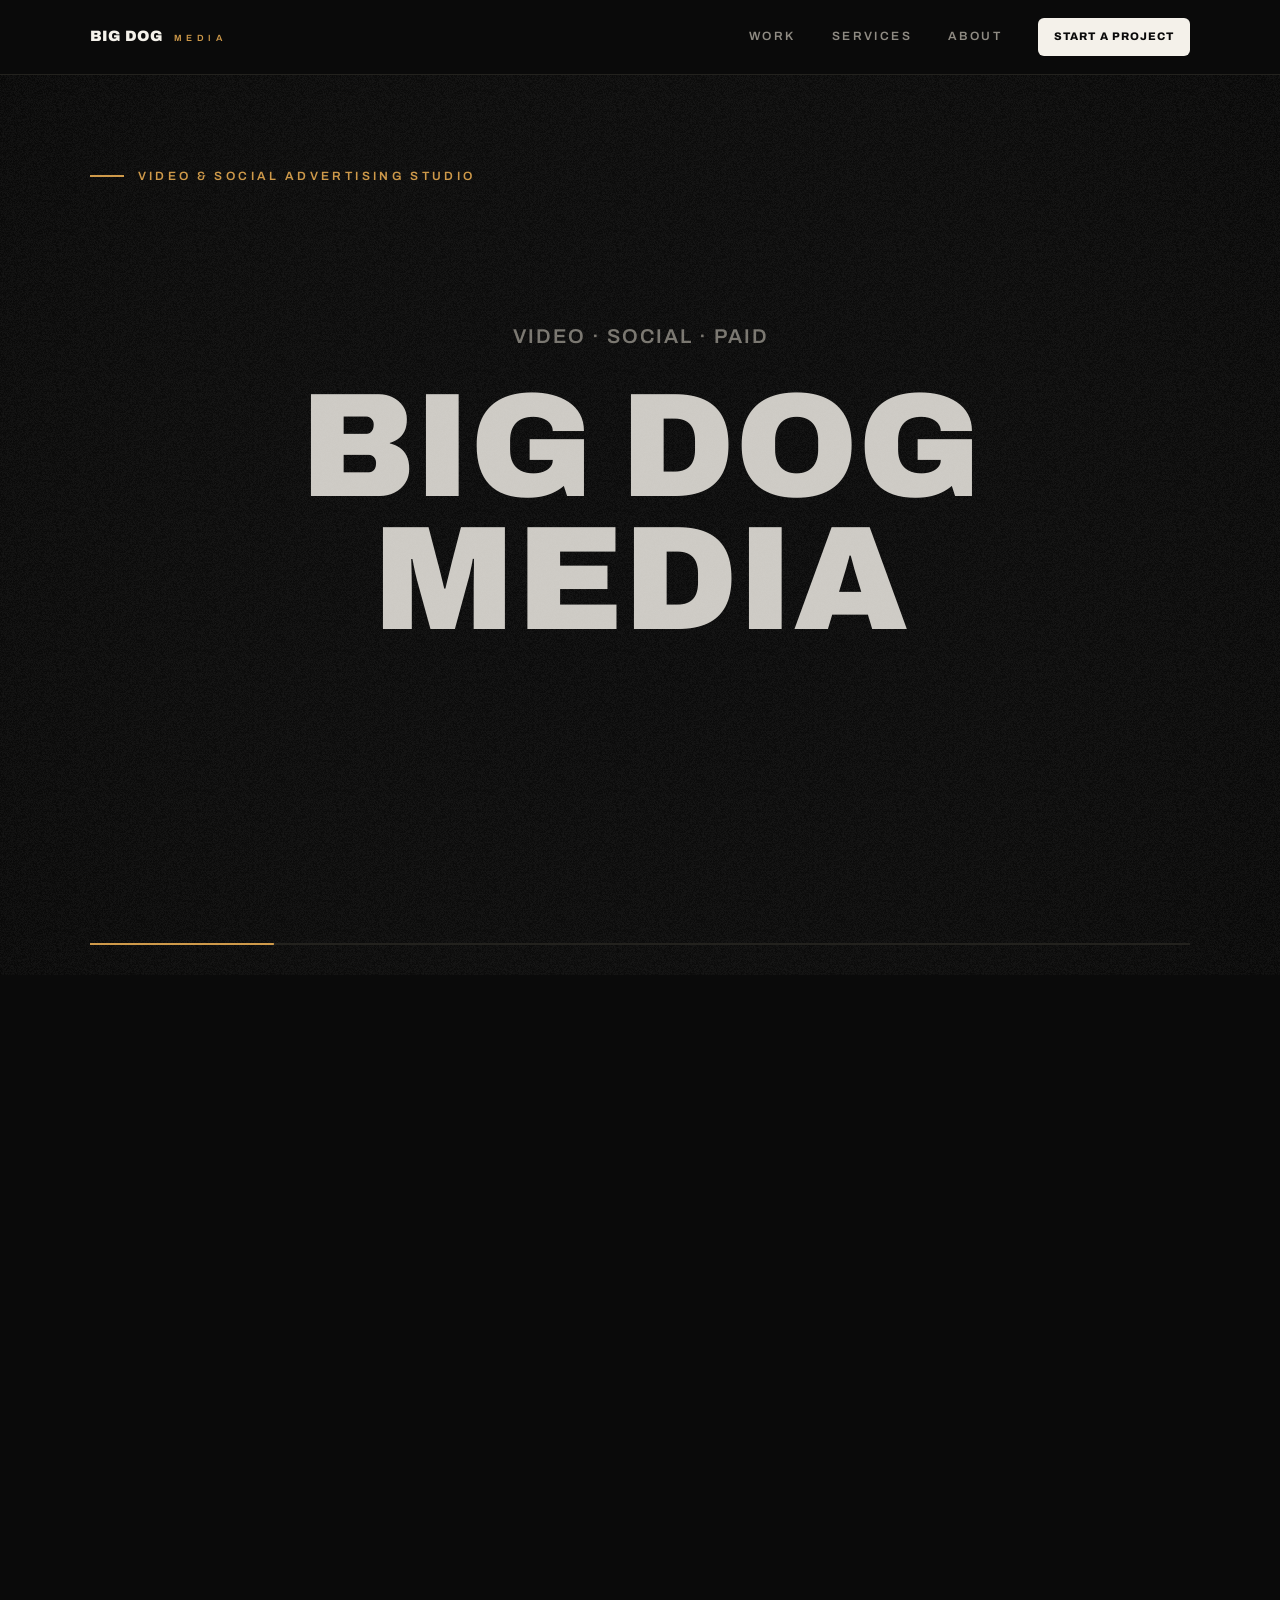
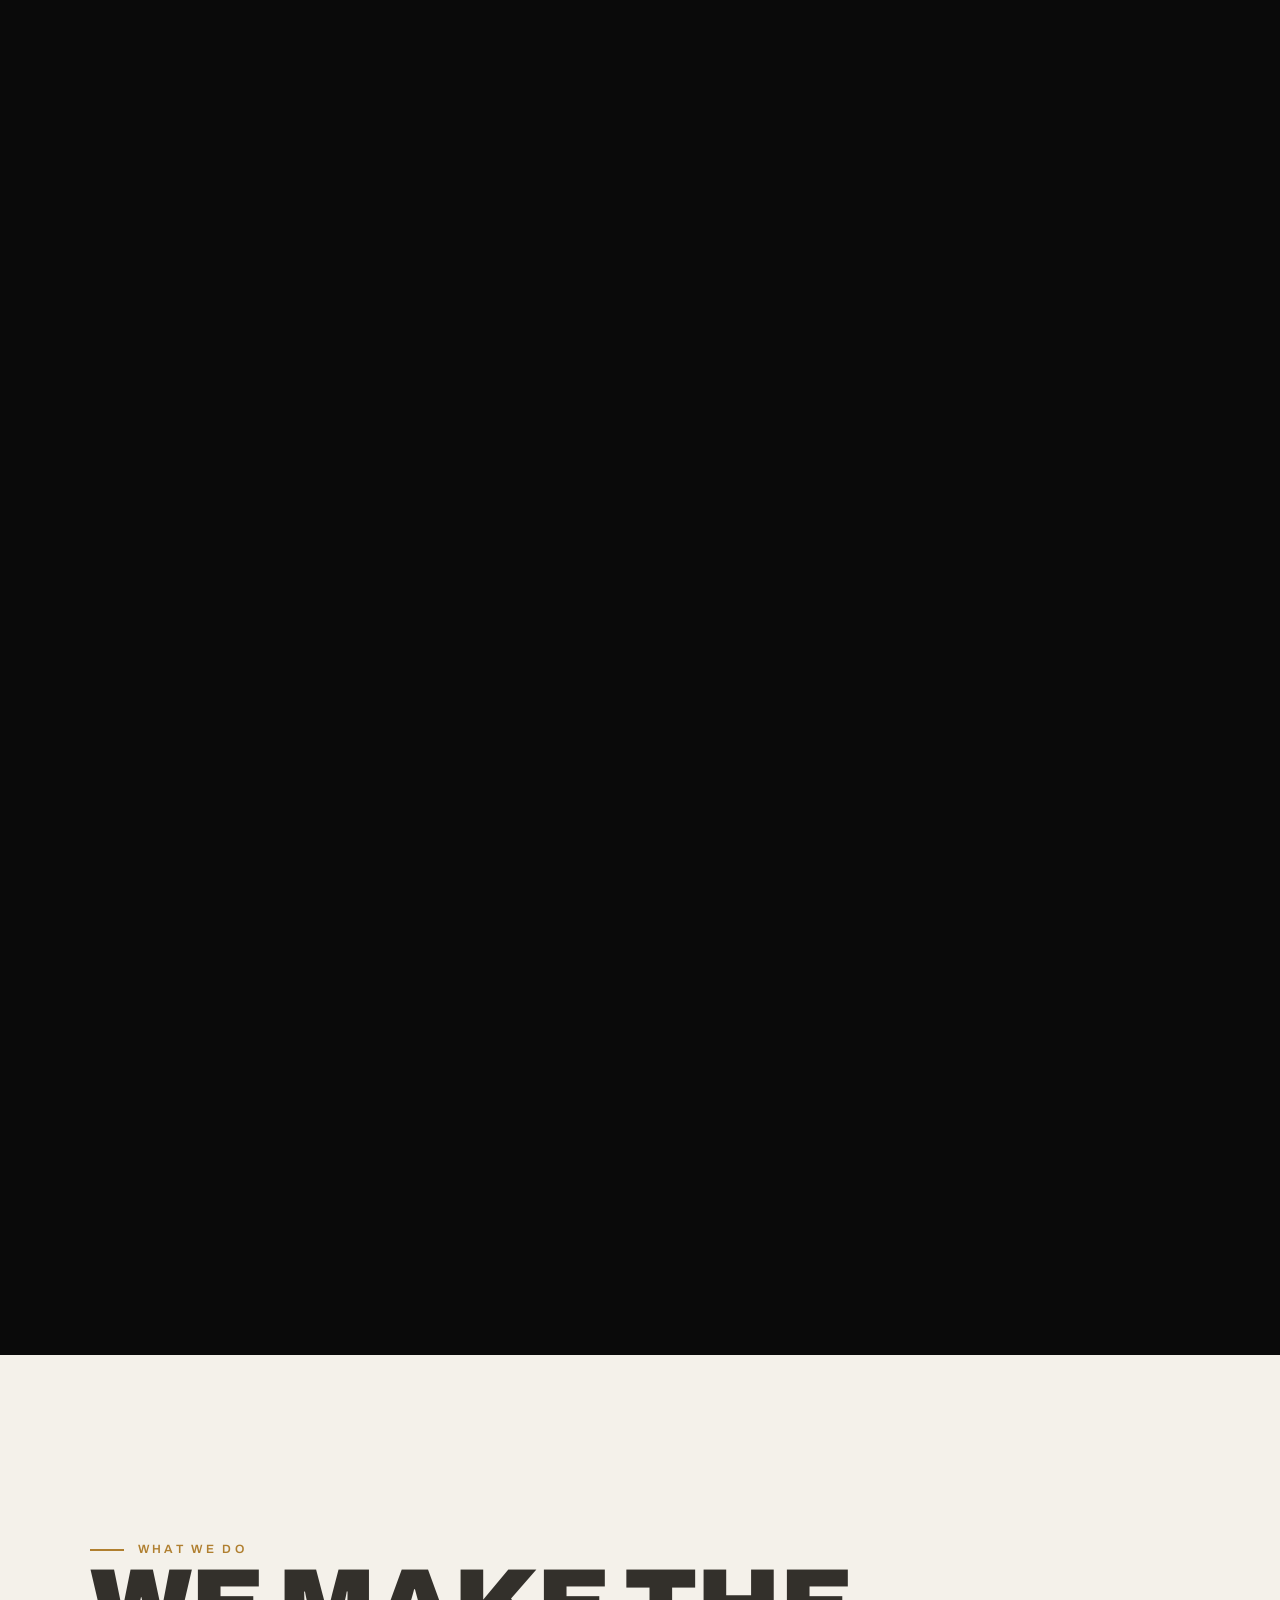
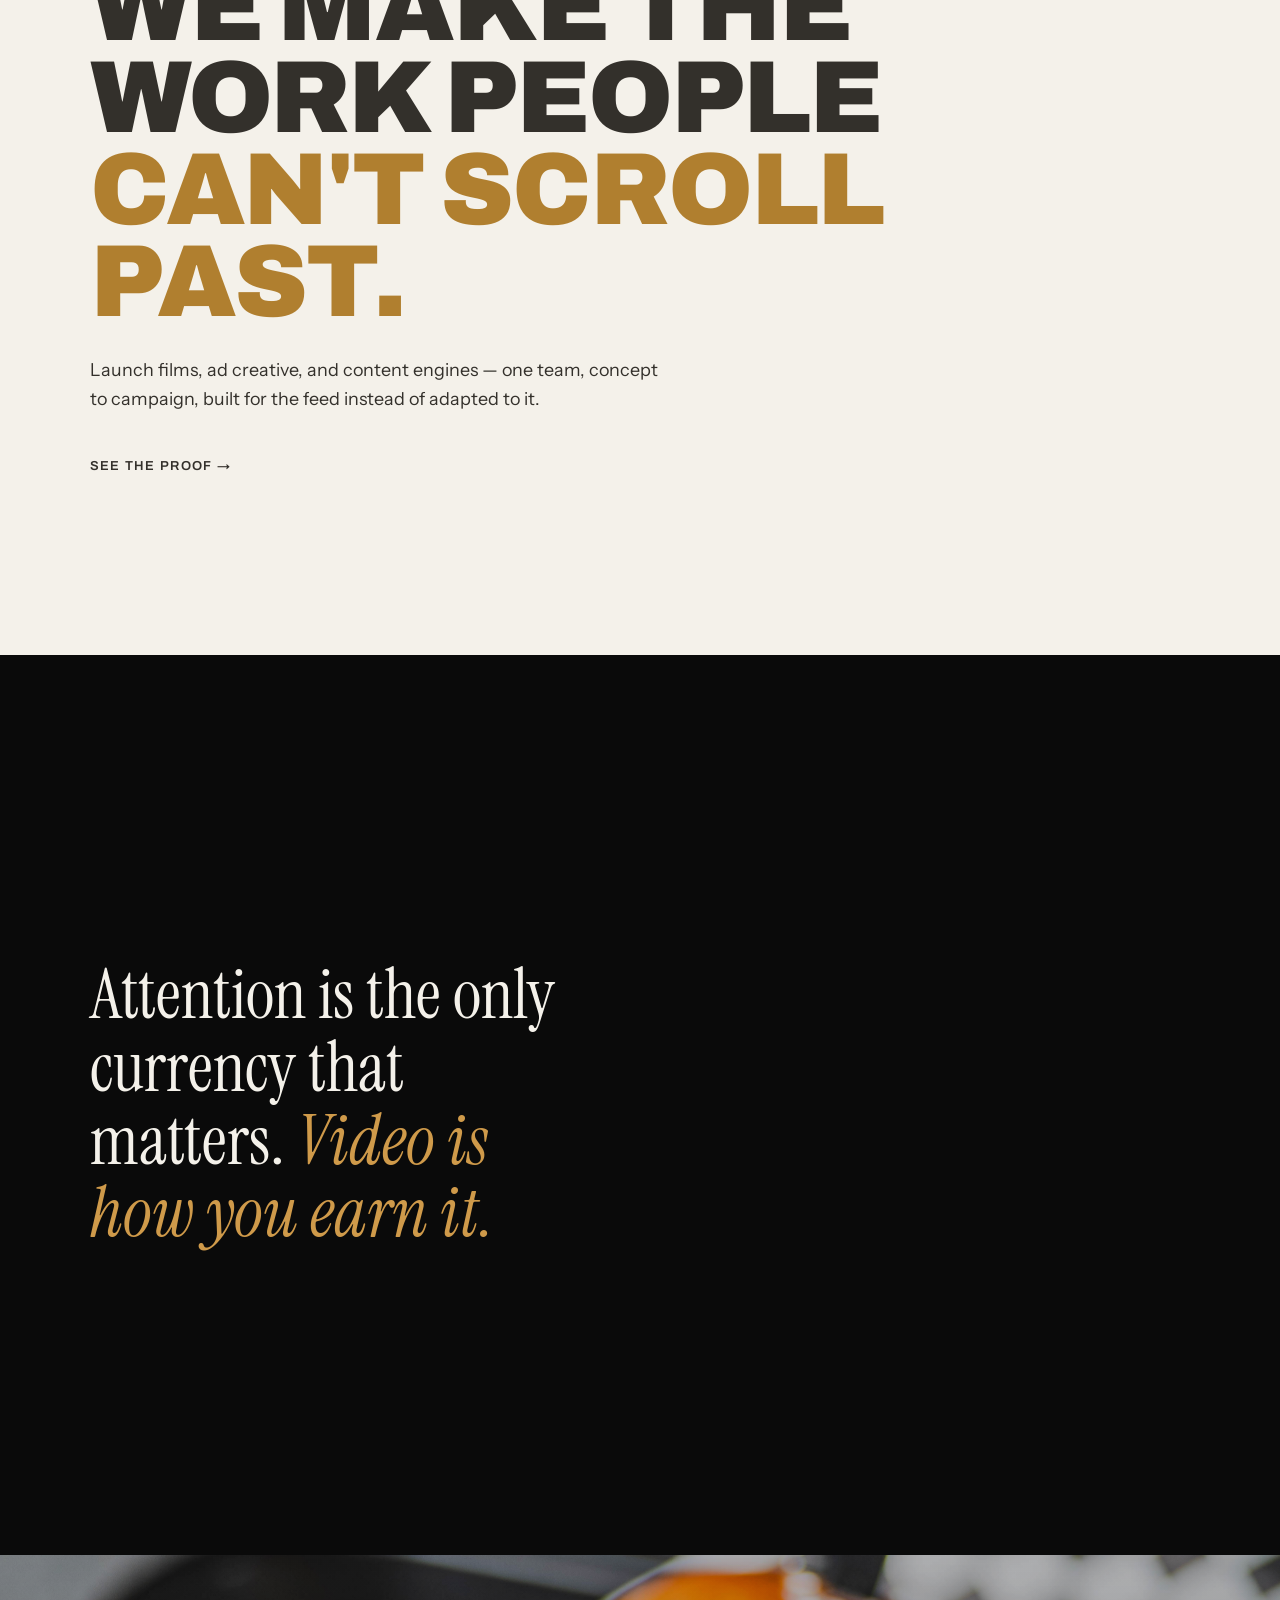
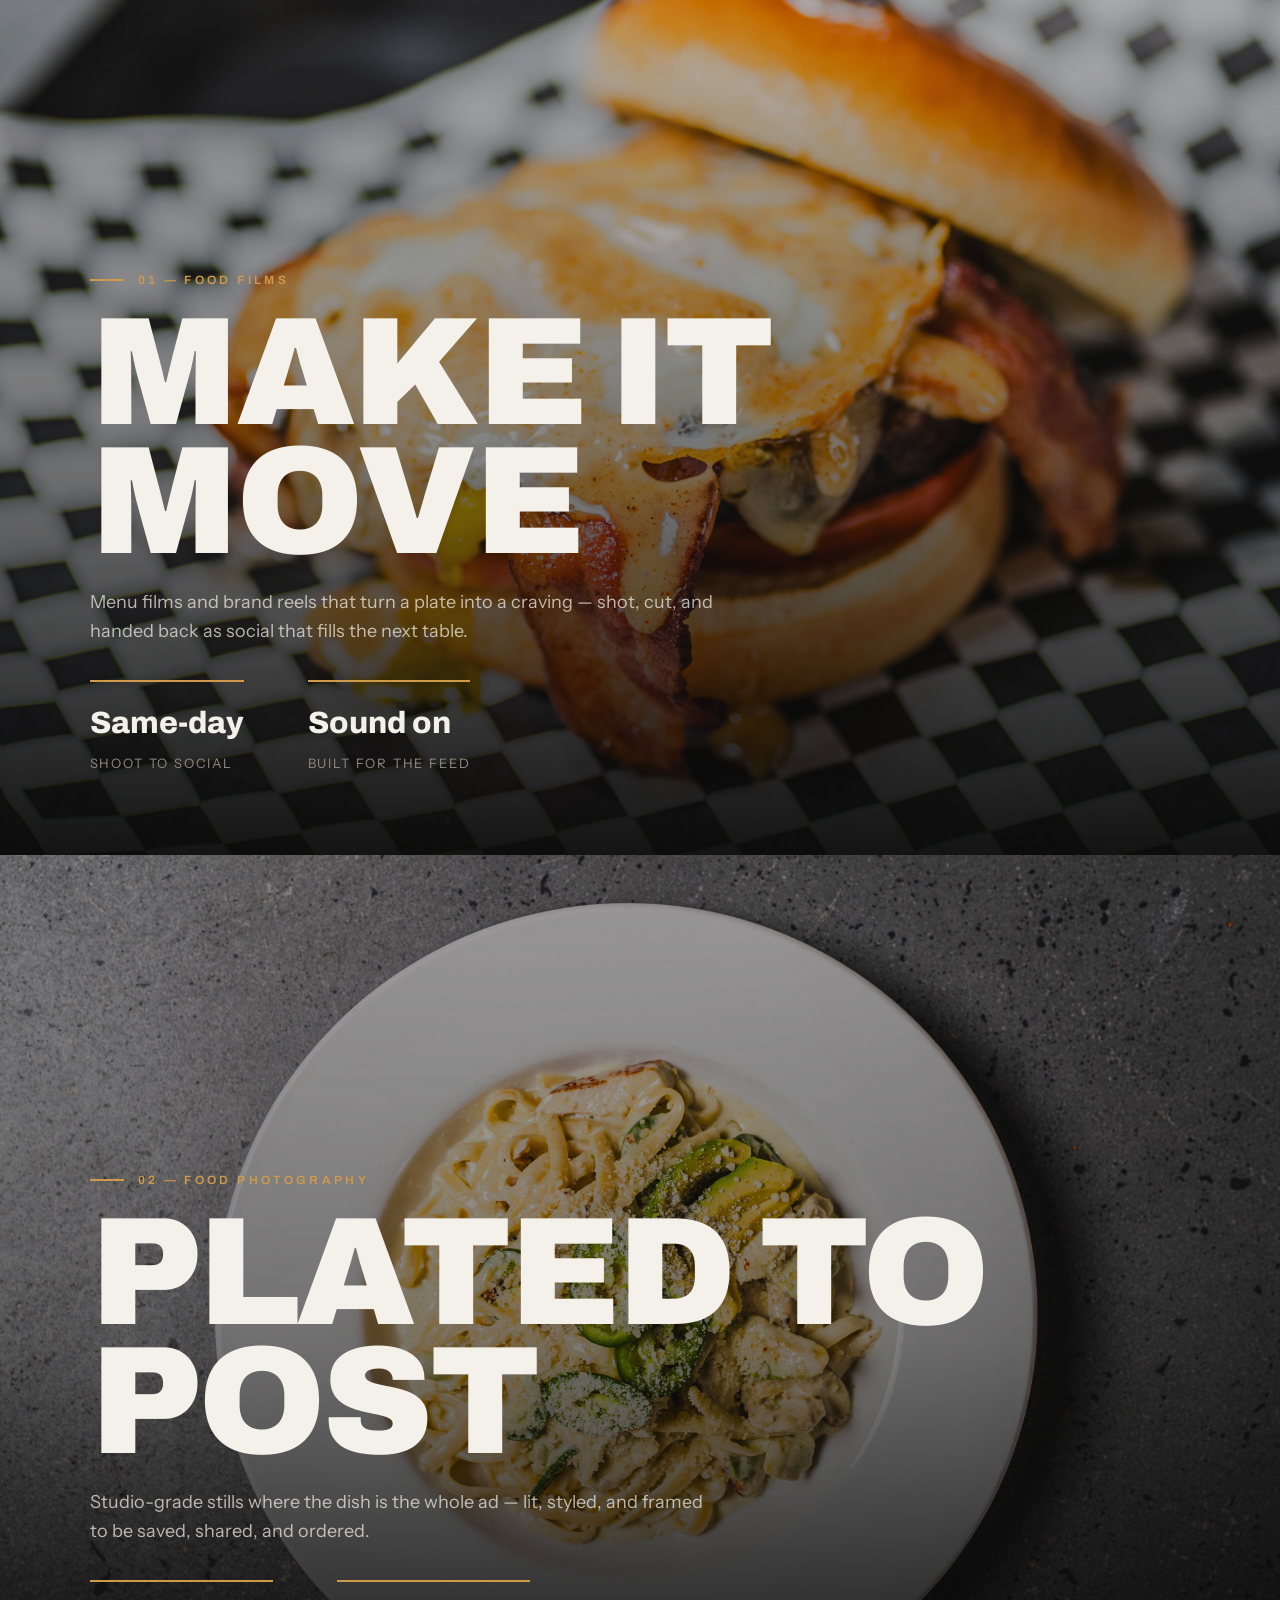
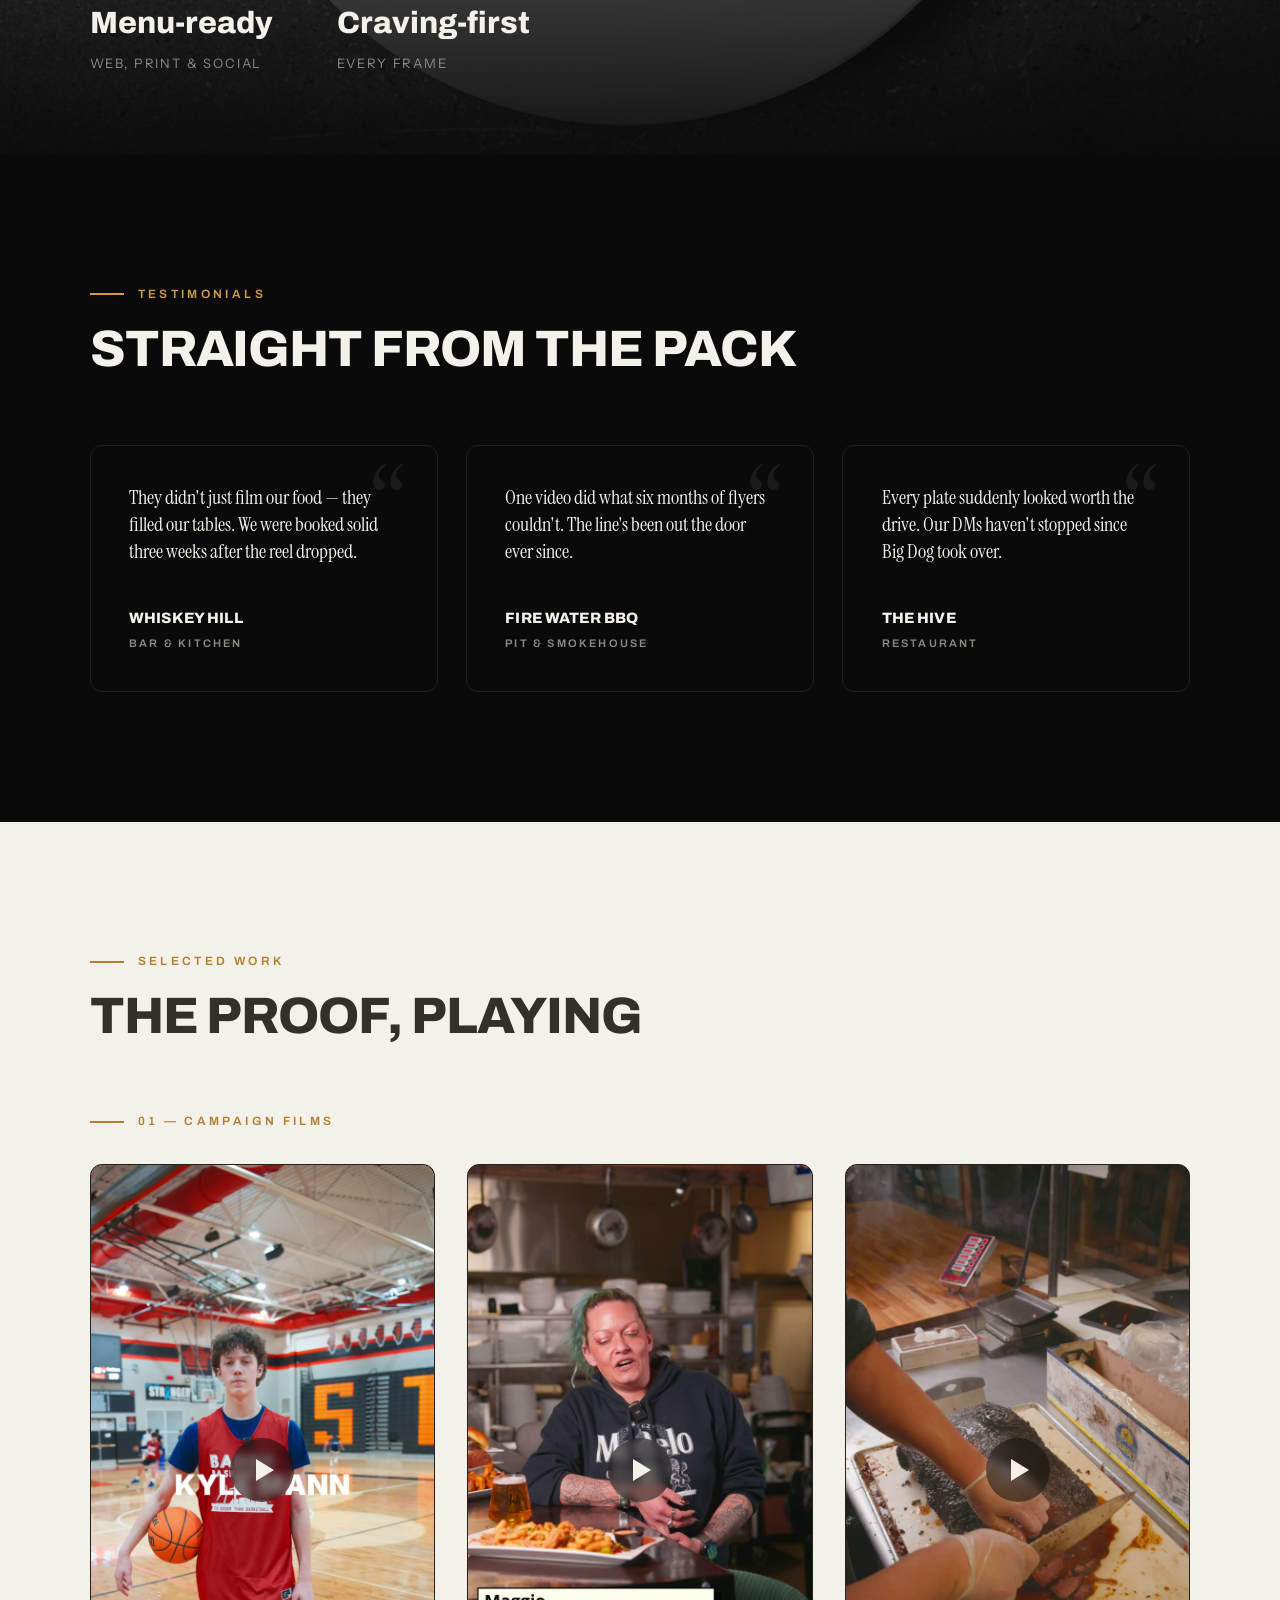
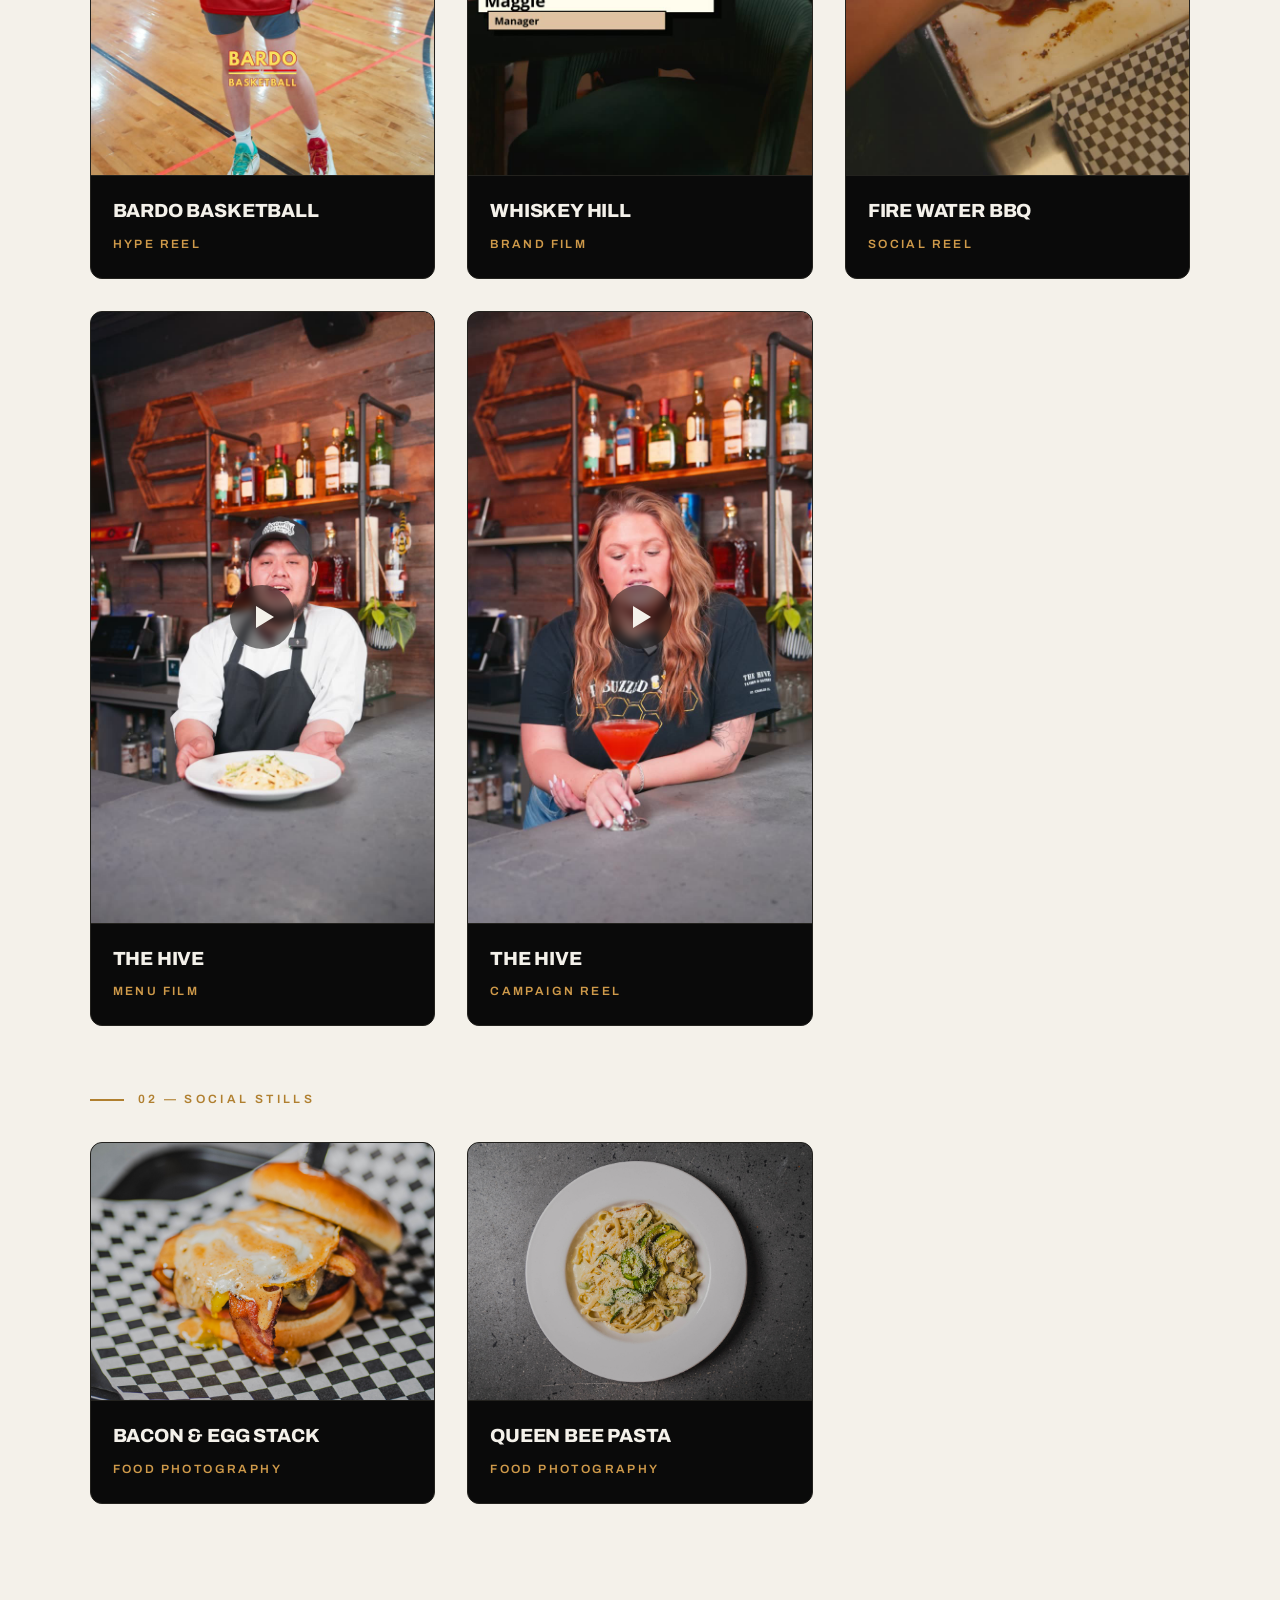
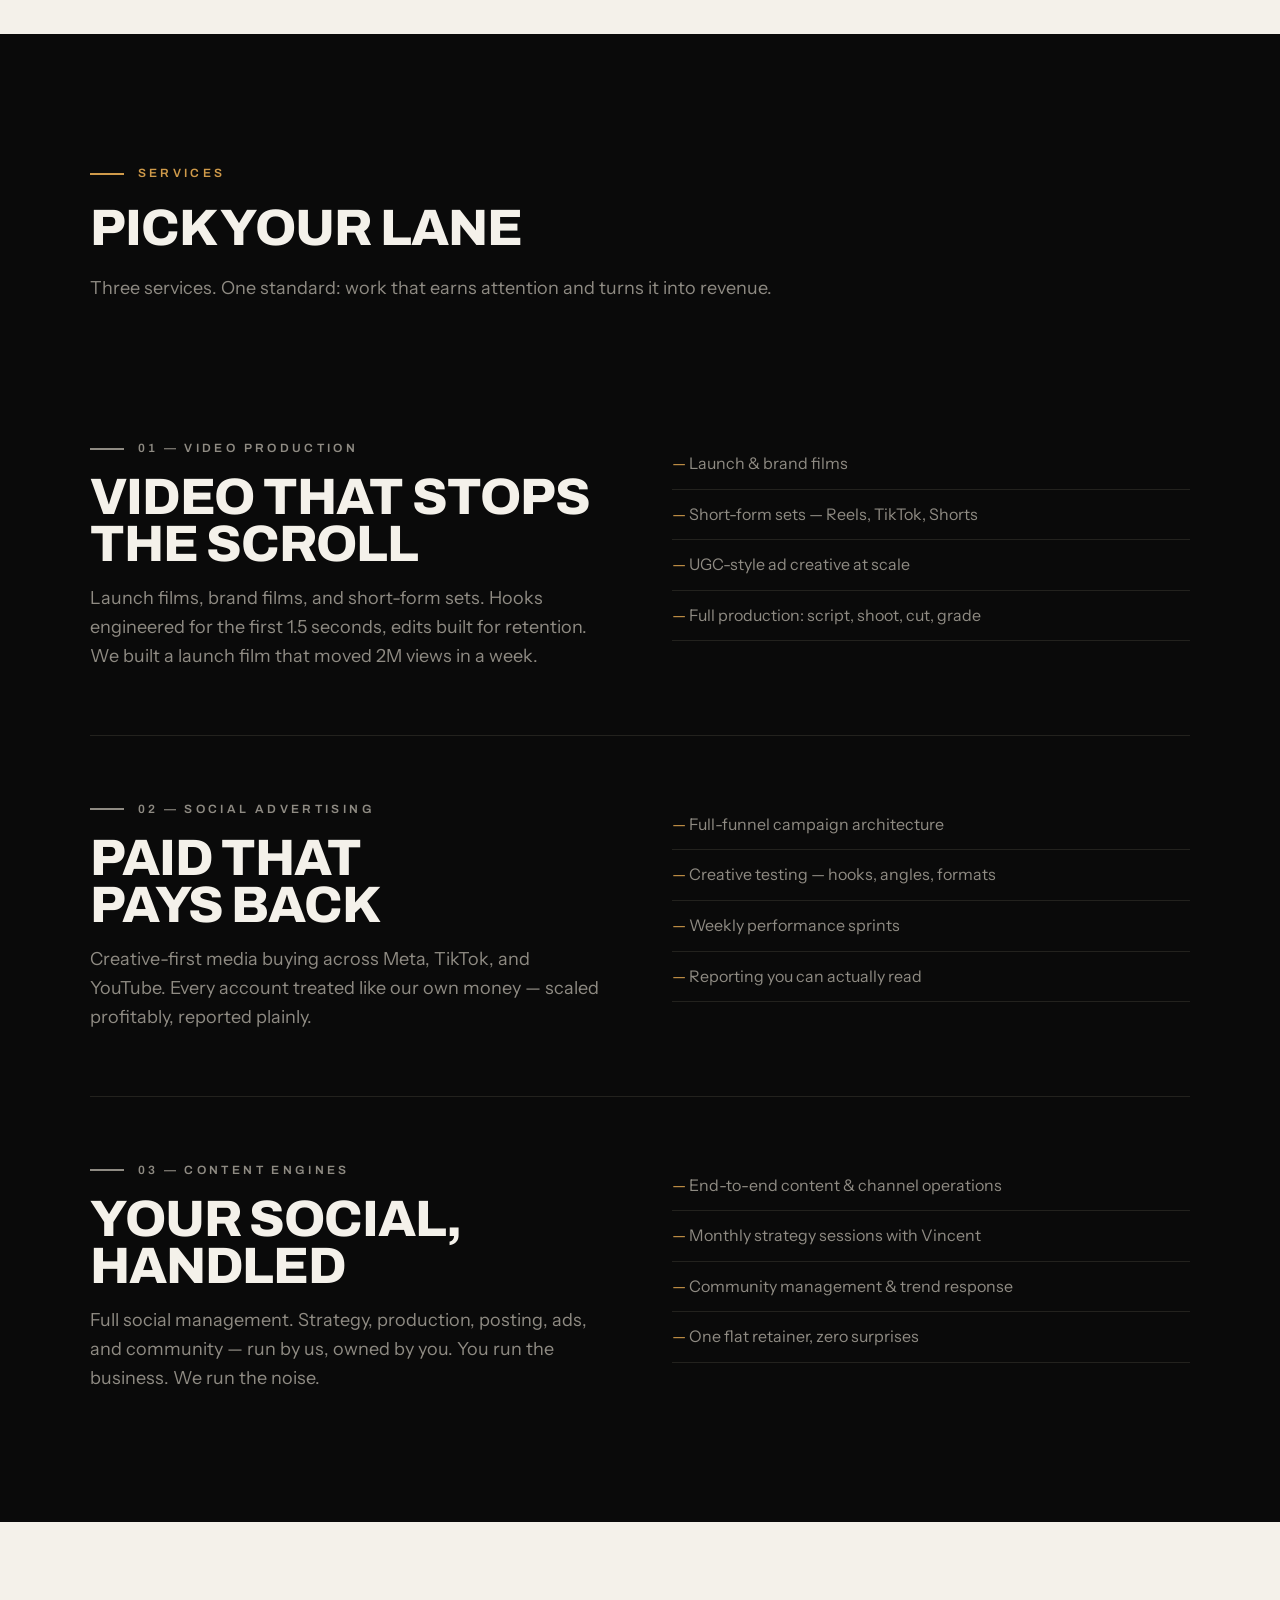
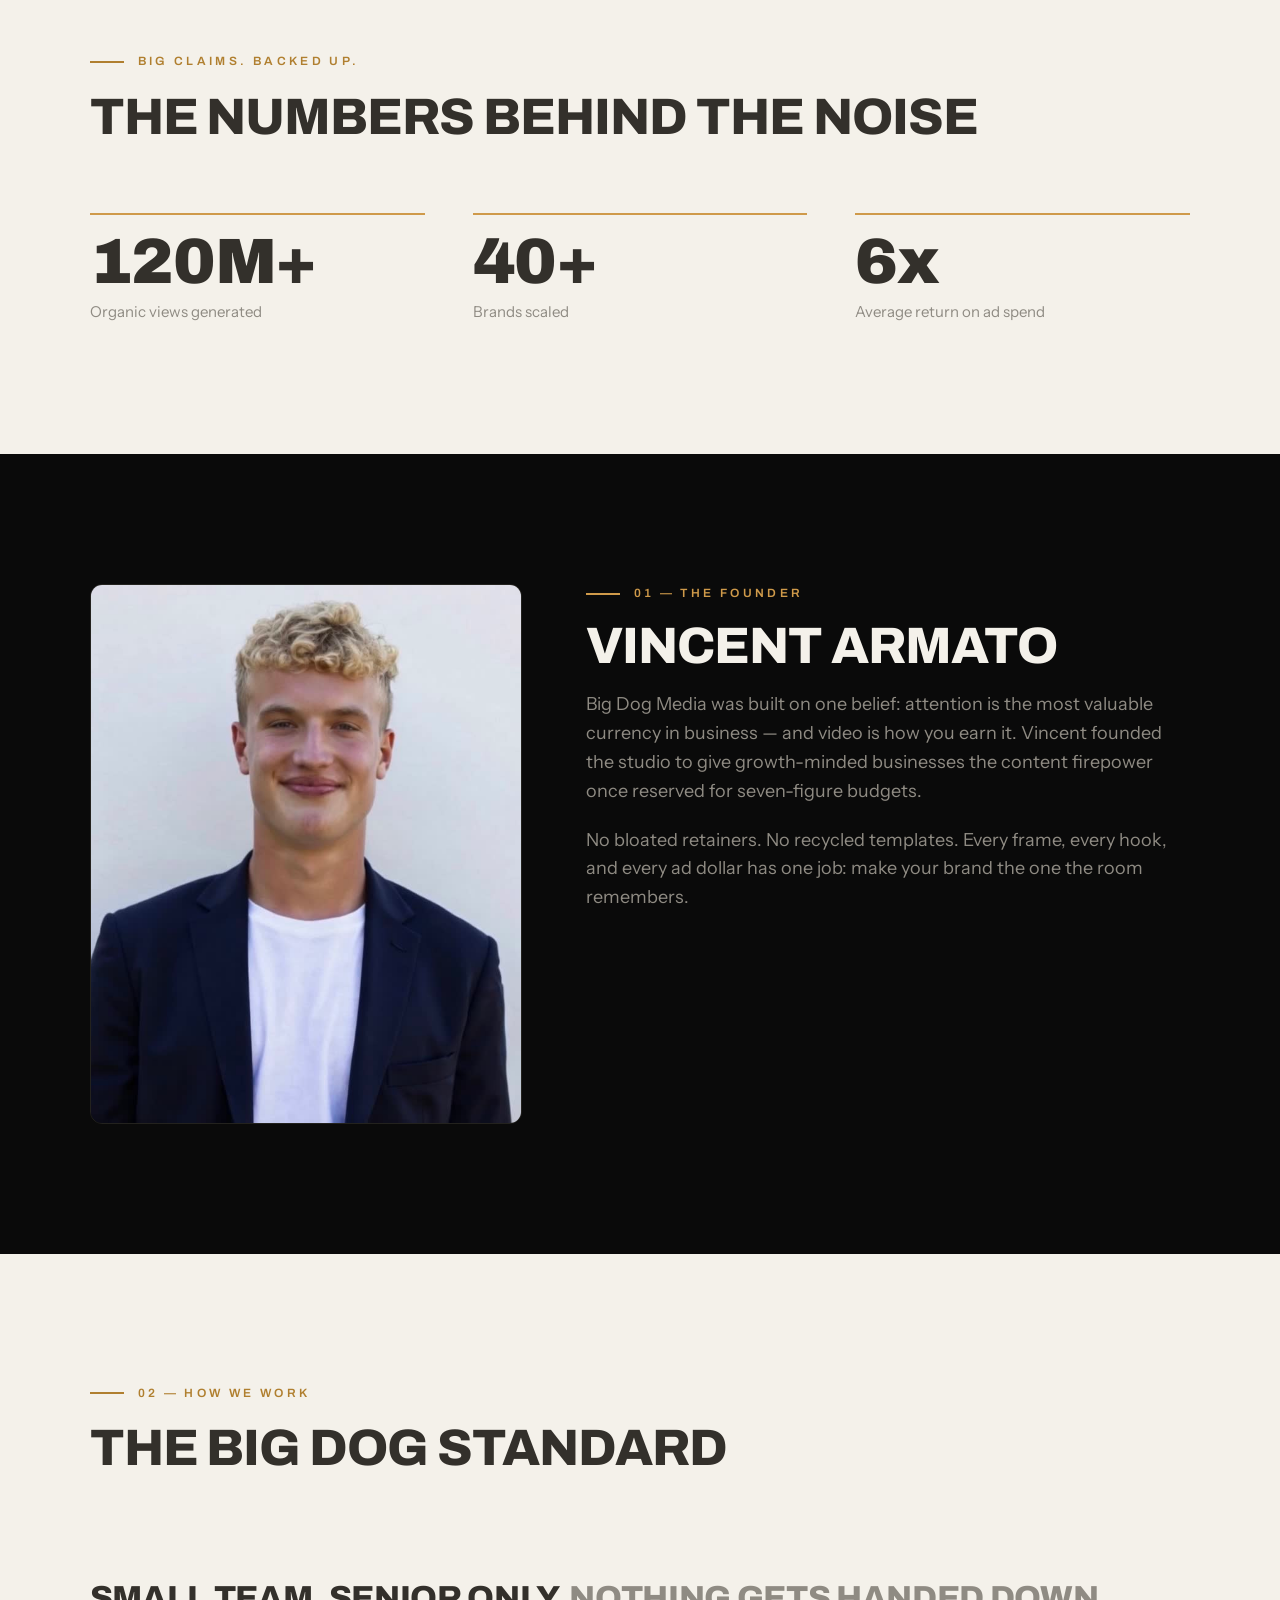
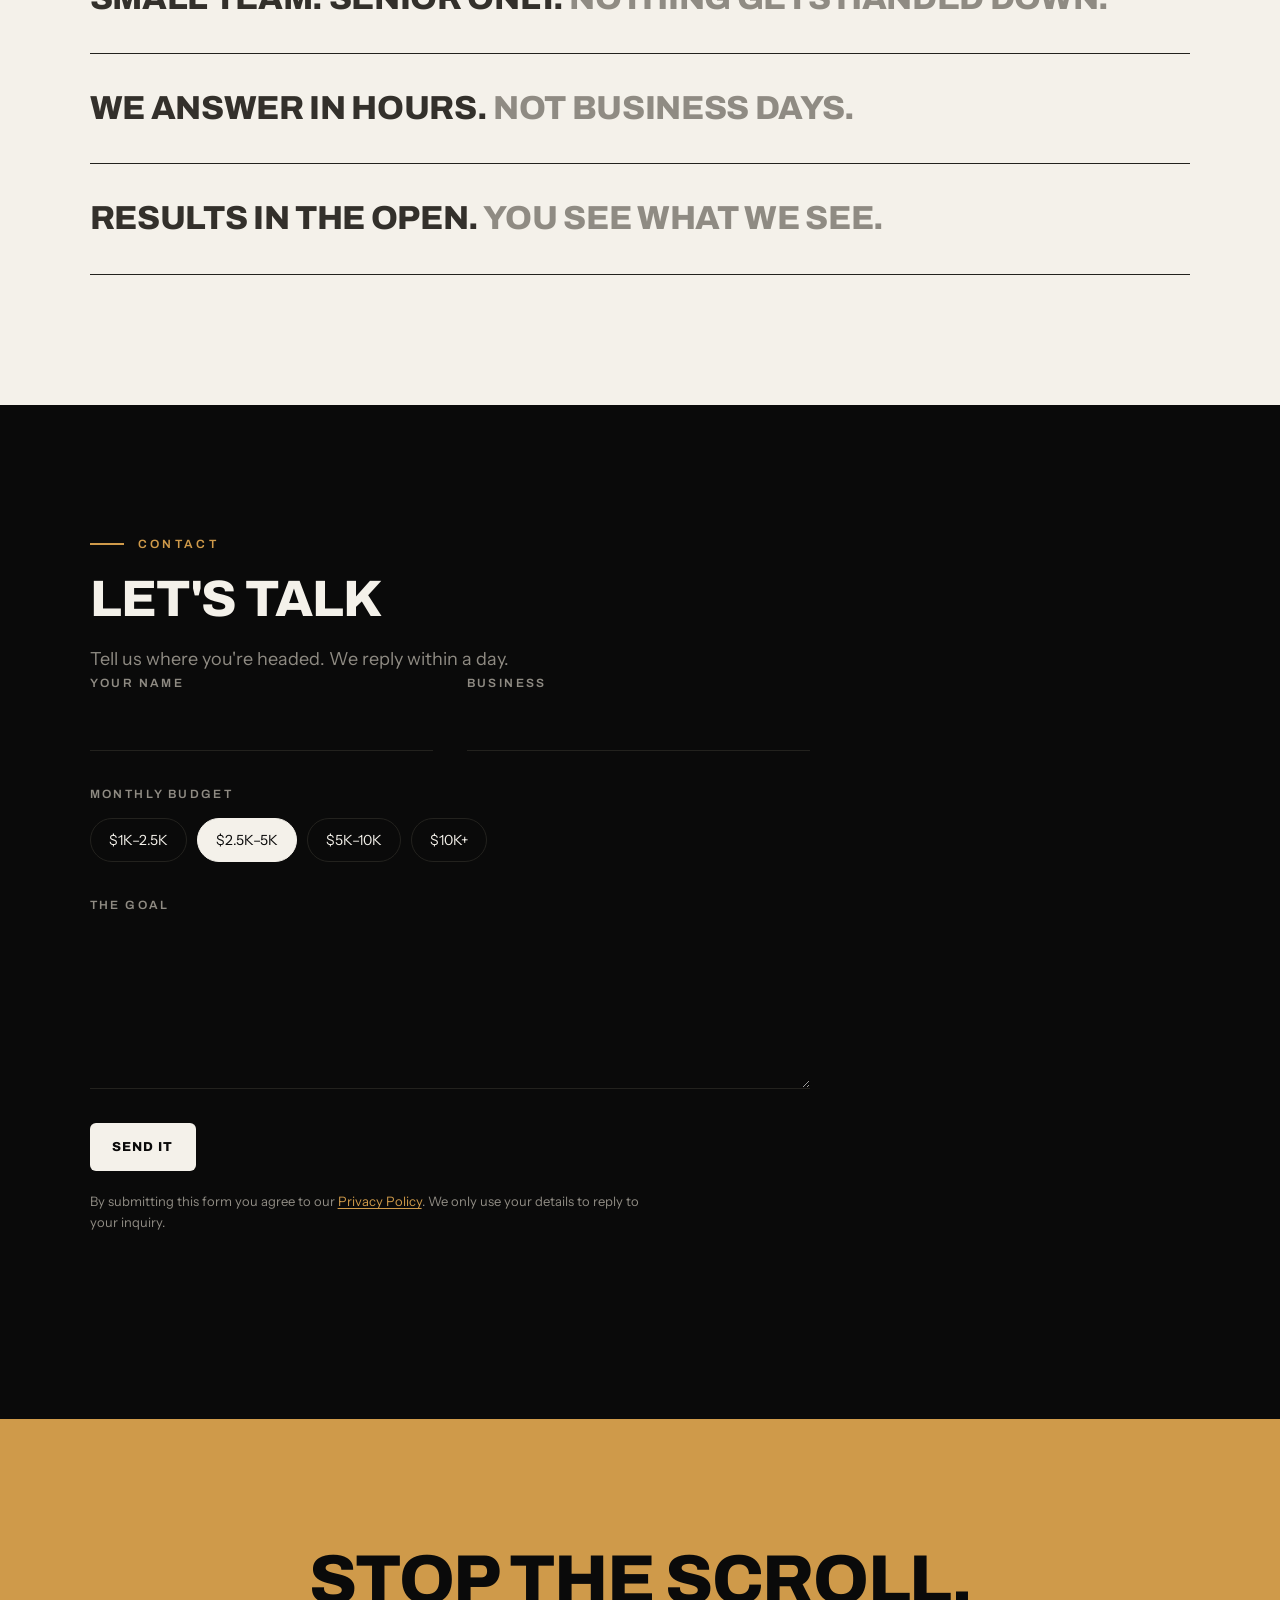
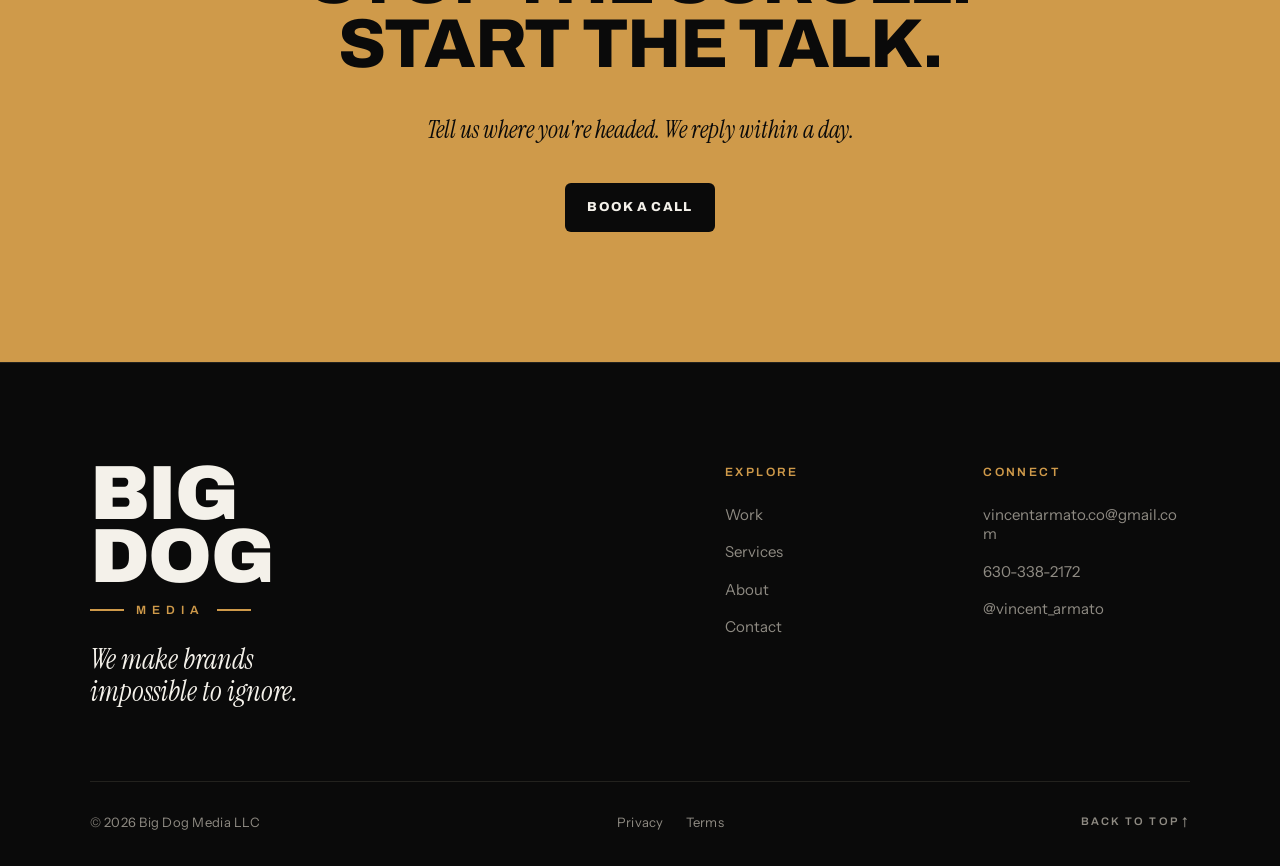
==== commit cbc2c7c1: "Consolidate to single-page site + add Bardo Basketball reel - Fold work/services/about/contact into " ====
--- a/index.html
+++ b/index.html
@@ -4,12 +4,12 @@
   <meta charset="UTF-8">
   <meta name="viewport" content="width=device-width, initial-scale=1.0">
   <title>Big Dog Media — We Make Brands Impossible to Ignore</title>
-  <meta name="description" content="Big Dog Media is a video production and social advertising studio. Game Day capture, Media Day production, and content engines that stop the scroll.">
+  <meta name="description" content="Big Dog Media is a video production and social advertising studio. Films, ad creative, and content engines that stop the scroll.">
   <meta name="theme-color" content="#0A0A0A">
 
   <meta property="og:type" content="website">
   <meta property="og:title" content="Big Dog Media — We Make Brands Impossible to Ignore">
-  <meta property="og:description" content="Video production and social advertising. Game Day, Media Day, and content engines that stop the scroll.">
+  <meta property="og:description" content="Video production and social advertising. Films, ad creative, and content engines that stop the scroll.">
   <meta name="twitter:card" content="summary_large_image">
 
   <link rel="preconnect" href="https://fonts.googleapis.com">
@@ -22,25 +22,22 @@
 <body>
 
   <header class="nav">
-    <a href="index.html" class="nav__mark" aria-label="Big Dog Media — home">
+    <a href="#top" class="nav__mark" aria-label="Big Dog Media — home">
       <span class="stack">Big&nbsp;Dog</span>
       <span class="media">Media</span>
     </a>
     <nav class="nav__links" aria-label="Primary">
-      <a href="work.html" class="nav__link">Work</a>
-      <a href="services.html" class="nav__link">Services</a>
-      <a href="about.html" class="nav__link">About</a>
-      <a href="contact.html" class="btn btn--bone nav__cta">Start a project</a>
+      <a href="#work" class="nav__link">Work</a>
+      <a href="#services" class="nav__link">Services</a>
+      <a href="#about" class="nav__link">About</a>
+      <a href="#contact" class="btn btn--bone nav__cta">Start a project</a>
     </nav>
   </header>
 
-  <main>
+  <main id="top">
 
     <!-- ══════════ CINEMATIC SCROLL-SCRUB HERO ══════════
-         Scroll drives a designed canvas sequence frame-by-frame (sticky stage).
-         To use a real reel instead: drop a muted MP4 in assets/videos/, swap the
-         <canvas> for <video data-cine-video muted playsinline preload="auto">, and
-         in js/main.js set video.currentTime = progress * video.duration (block noted there). -->
+         Scroll drives a designed canvas sequence frame-by-frame (sticky stage). -->
     <section class="cine" data-cine id="hero">
       <div class="cine__stage">
         <canvas class="cine__canvas" data-cine-canvas></canvas>
@@ -64,7 +61,7 @@
         <p class="eyebrow">What we do</p>
         <h2 class="scene__idea">We make the work people <span class="accent">can't scroll past.</span></h2>
         <p class="scene__note">Launch films, ad creative, and content engines — one team, concept to campaign, built for the feed instead of adapted to it.</p>
-        <p class="scene__cta"><a href="work.html" class="textlink">See the proof</a></p>
+        <p class="scene__cta"><a href="#work" class="textlink">See the proof</a></p>
       </div>
     </section>
 
@@ -76,7 +73,7 @@
     </section>
 
     <!-- ══════════ WORK SCENE · Food films ══════════ -->
-    <section class="workscene" id="films">
+    <section class="workscene" id="work">
       <div class="workscene__media" data-parallax="0.12">
         <img src="portfolio/homepage/best_social_assets/_GTS3656.jpg" alt="Food film still — Big Dog Media" loading="lazy" onerror="this.style.display='none'">
       </div>
@@ -109,8 +106,138 @@
       </div>
     </section>
 
-    <!-- ══════════ SCENE · proof (ink) ══════════ -->
-    <section class="sec--ink scene">
+    <!-- ══════════ TESTIMONIALS (ink) ══════════
+         Sample quotes — replace with real client words. Attributions reuse the
+         portfolio clients so they stay consistent with the work shown above. -->
+    <section class="sec sec--ink" id="testimonials">
+      <div class="wrap">
+        <div class="sec-head" data-reveal>
+          <p class="eyebrow">Testimonials</p>
+          <h2 class="sec-title">Straight from the pack</h2>
+        </div>
+        <ul class="quotes" data-stagger>
+          <li class="quote">
+            <p class="quote__text">They didn't just film our food — they filled our tables. We were booked solid three weeks after the reel dropped.</p>
+            <div class="quote__by">
+              <span class="quote__name">Whiskey Hill</span>
+              <span class="quote__role">Bar &amp; Kitchen</span>
+            </div>
+          </li>
+          <li class="quote">
+            <p class="quote__text">One video did what six months of flyers couldn't. The line's been out the door ever since.</p>
+            <div class="quote__by">
+              <span class="quote__name">Fire Water BBQ</span>
+              <span class="quote__role">Pit &amp; Smokehouse</span>
+            </div>
+          </li>
+          <li class="quote">
+            <p class="quote__text">Every plate suddenly looked worth the drive. Our DMs haven't stopped since Big Dog took over.</p>
+            <div class="quote__by">
+              <span class="quote__name">The Hive</span>
+              <span class="quote__role">Restaurant</span>
+            </div>
+          </li>
+        </ul>
+      </div>
+    </section>
+
+    <!-- ══════════ PORTFOLIO GRIDS (bone) — populated by portfolio/manifest.json ══════════ -->
+    <section class="sec sec--bone">
+      <div class="wrap">
+        <div class="sec-head" data-reveal>
+          <p class="eyebrow">Selected work</p>
+          <h2 class="sec-title">The proof, playing</h2>
+        </div>
+
+        <div class="tier-head" data-reveal>
+          <p class="eyebrow">01 — Campaign films</p>
+        </div>
+        <div class="tiles" data-tier-grid="best_campaigns">
+          <article class="tile" data-reveal>
+            <div class="tile__media"><span class="meta">Reel / launch film</span></div>
+            <div class="tile__body">
+              <span class="tile__client">Campaign film</span>
+              <span class="tile__metric">Tap to play</span>
+            </div>
+          </article>
+        </div>
+
+        <div class="tier-head" data-reveal>
+          <p class="eyebrow">02 — Social stills</p>
+        </div>
+        <div class="tiles" data-tier-grid="best_social_assets">
+          <article class="tile" data-reveal>
+            <div class="tile__media"><span class="meta">Food photography</span></div>
+            <div class="tile__body">
+              <span class="tile__client">Social still</span>
+              <span class="tile__metric">Menu-ready</span>
+            </div>
+          </article>
+        </div>
+      </div>
+    </section>
+
+    <!-- ══════════ SERVICES (ink) ══════════ -->
+    <section class="sec sec--ink" id="services">
+      <div class="wrap">
+        <div class="sec-head" data-reveal>
+          <p class="eyebrow">Services</p>
+          <h2 class="sec-title">Pick your lane</h2>
+          <p class="lede">Three services. One standard: work that earns attention and turns it into revenue.</p>
+        </div>
+
+        <div class="service-block" data-reveal>
+          <div class="service-block__intro">
+            <p class="eyebrow">01 — Video production</p>
+            <h3 class="sec-title">Video that stops the scroll</h3>
+            <p>Launch films, brand films, and short-form sets. Hooks engineered
+            for the first 1.5 seconds, edits built for retention. We built a
+            launch film that moved 2M views in a week.</p>
+          </div>
+          <ul class="list">
+            <li>Launch &amp; brand films</li>
+            <li>Short-form sets — Reels, TikTok, Shorts</li>
+            <li>UGC-style ad creative at scale</li>
+            <li>Full production: script, shoot, cut, grade</li>
+          </ul>
+        </div>
+
+        <div class="service-block" data-reveal>
+          <div class="service-block__intro">
+            <p class="eyebrow">02 — Social advertising</p>
+            <h3 class="sec-title">Paid that pays back</h3>
+            <p>Creative-first media buying across Meta, TikTok, and YouTube.
+            Every account treated like our own money — scaled profitably,
+            reported plainly.</p>
+          </div>
+          <ul class="list">
+            <li>Full-funnel campaign architecture</li>
+            <li>Creative testing — hooks, angles, formats</li>
+            <li>Weekly performance sprints</li>
+            <li>Reporting you can actually read</li>
+          </ul>
+        </div>
+
+        <div class="service-block" data-reveal>
+          <div class="service-block__intro">
+            <p class="eyebrow">03 — Content engines</p>
+            <h3 class="sec-title">Your social, handled</h3>
+            <p>Full social management. Strategy, production, posting, ads, and
+            community — run by us, owned by you. You run the business. We run
+            the noise.</p>
+          </div>
+          <ul class="list">
+            <li>End-to-end content &amp; channel operations</li>
+            <li>Monthly strategy sessions with Vincent</li>
+            <li>Community management &amp; trend response</li>
+            <li>One flat retainer, zero surprises</li>
+          </ul>
+        </div>
+      </div>
+    </section>
+
+    <!-- ══════════ PROOF / STATS (bone) ══════════ -->
+    <section class="sec sec--bone">
       <div class="wrap">
         <div class="sec-head" data-reveal>
           <p class="eyebrow">Big claims. Backed up.</p>
@@ -121,6 +248,97 @@
           <li><strong data-count="40" data-suffix="+">40+</strong><span>Brands scaled</span></li>
           <li><strong data-count="6" data-suffix="x">6x</strong><span>Average return on ad spend</span></li>
         </ul>
+      </div>
+    </section>
+
+    <!-- ══════════ ABOUT · founder (ink) ══════════ -->
+    <section class="sec sec--ink" id="about">
+      <div class="wrap duo">
+        <figure class="duo__media" data-reveal>
+          <div class="frame">
+            <!-- Drop a founder photo at assets/vincent.jpg -->
+            <img src="portfolio/homepage/01.jpg" alt="Vincent Armato, founder of Big Dog Media" loading="lazy" onerror="this.classList.add('is-missing')">
+            <span class="meta">Portrait / Vincent Armato</span>
+          </div>
+        </figure>
+        <div class="duo__body">
+          <p class="eyebrow" data-reveal>01 — The founder</p>
+          <h2 class="sec-title" data-reveal>Vincent Armato</h2>
+          <p class="muted" data-reveal>
+            Big Dog Media was built on one belief: attention is the most valuable
+            currency in business — and video is how you earn it. Vincent founded
+            the studio to give growth-minded businesses the content firepower
+            once reserved for seven-figure budgets.
+          </p>
+          <p class="muted" data-reveal>
+            No bloated retainers. No recycled templates. Every frame, every hook,
+            and every ad dollar has one job: make your brand the one the room
+            remembers.
+          </p>
+        </div>
+      </div>
+    </section>
+
+    <!-- ══════════ ABOUT · principles (bone) ══════════ -->
+    <section class="sec sec--bone">
+      <div class="wrap">
+        <div class="sec-head" data-reveal>
+          <p class="eyebrow">02 — How we work</p>
+          <h2 class="sec-title">The Big Dog standard</h2>
+        </div>
+        <ul class="claims" data-stagger>
+          <li>Small team. Senior only. <span>Nothing gets handed down.</span></li>
+          <li>We answer in hours. <span>Not business days.</span></li>
+          <li>Results in the open. <span>You see what we see.</span></li>
+        </ul>
+      </div>
+    </section>
+
+    <!-- ══════════ CONTACT · form (ink) ══════════ -->
+    <section class="sec sec--ink" id="contact">
+      <div class="wrap sec-head" data-reveal>
+        <p class="eyebrow">Contact</p>
+        <h2 class="sec-title">Let's talk</h2>
+        <p class="lede">Tell us where you're headed. We reply within a day.</p>
+      </div>
+      <div class="wrap">
+        <form class="form" id="contactForm" action="https://api.web3forms.com/submit" method="POST" novalidate>
+          <input type="hidden" name="access_key" value="e630bc63-747f-4ea7-b2e2-37ce9123f7c6">
+          <input type="hidden" name="from_name" value="Big Dog Media — website inquiry">
+          <!-- Honeypot: bots fill this, humans never see it -->
+          <input type="checkbox" name="botcheck" tabindex="-1" aria-hidden="true" style="display:none">
+          <div class="form__row">
+            <div class="field">
+              <label for="fName">Your name</label>
+              <input type="text" id="fName" name="name" required autocomplete="name">
+            </div>
+            <div class="field">
+              <label for="fBiz">Business</label>
+              <input type="text" id="fBiz" name="business" required autocomplete="organization">
+            </div>
+          </div>
+
+          <fieldset class="budget">
+            <legend>Monthly budget</legend>
+            <div class="pills">
+              <label class="pill-opt"><input type="radio" name="budget" value="$1K–2.5K"><span>$1K–2.5K</span></label>
+              <label class="pill-opt"><input type="radio" name="budget" value="$2.5K–5K" checked><span>$2.5K–5K</span></label>
+              <label class="pill-opt"><input type="radio" name="budget" value="$5K–10K"><span>$5K–10K</span></label>
+              <label class="pill-opt"><input type="radio" name="budget" value="$10K+"><span>$10K+</span></label>
+            </div>
+          </fieldset>
+
+          <div class="field">
+            <label for="fMsg">The goal</label>
+            <textarea id="fMsg" name="message" rows="5" required></textarea>
+          </div>
+
+          <div>
+            <button type="submit" class="btn btn--bone">Send it</button>
+          </div>
+          <p class="form__consent">By submitting this form you agree to our <a href="privacy.html">Privacy Policy</a>. We only use your details to reply to your inquiry.</p>
+          <p class="form__status" id="formStatus" role="status"></p>
+        </form>
       </div>
     </section>
 
@@ -129,35 +347,45 @@
       <div class="wrap promo">
         <h2 class="sec-title" data-reveal>Stop the scroll.<br>Start the talk.</h2>
         <p data-reveal>Tell us where you're headed. We reply within a day.</p>
-        <a href="contact.html" class="btn btn--ink" data-reveal>Book a call</a>
+        <a href="#contact" class="btn btn--ink" data-reveal>Book a call</a>
       </div>
     </section>
   </main>
 
+  <!-- ══════════ FOOTER ══════════ -->
   <footer class="footer">
     <div class="wrap">
-      <a href="index.html" class="lockup" aria-label="Big Dog Media">
-        <span class="stack">Big<br>Dog</span>
-        <span class="media">Media</span>
-      </a>
-      <div class="footer__grid">
-        <div class="footer__col">
-          <span class="meta">Contact</span>
-          <a href="mailto:vincentarmato.co@gmail.com">vincentarmato.co@gmail.com</a>
-          <a href="tel:+16303382172">630-338-2172</a>
-          <a href="https://instagram.com/bigdogmedia" target="_blank" rel="noopener">@bigdogmedia</a>
-        </div>
-        <div class="footer__col">
-          <span class="meta">Site</span>
-          <a href="work.html">Work</a>
-          <a href="services.html">Services</a>
-          <a href="about.html">About</a>
-          <a href="contact.html">Contact</a>
-        </div>
+      <div class="footer__top">
+        <div class="footer__brand">
+          <a href="#top" class="lockup" aria-label="Big Dog Media">
+            <span class="stack">Big<br>Dog</span>
+            <span class="media">Media</span>
+          </a>
+          <p class="footer__tag">We make brands impossible to ignore.</p>
+        </div>
+        <nav class="footer__nav" aria-label="Footer">
+          <div class="footer__col">
+            <span class="meta">Explore</span>
+            <a href="#work">Work</a>
+            <a href="#services">Services</a>
+            <a href="#about">About</a>
+            <a href="#contact">Contact</a>
+          </div>
+          <div class="footer__col">
+            <span class="meta">Connect</span>
+            <a href="mailto:vincentarmato.co@gmail.com">vincentarmato.co@gmail.com</a>
+            <a href="tel:+16303382172">630-338-2172</a>
+            <a href="https://instagram.com/vincent_armato" target="_blank" rel="noopener">@vincent_armato</a>
+          </div>
+        </nav>
       </div>
       <div class="footer__legal">
         <span>© 2026 Big Dog Media LLC</span>
-        <span>We make brands impossible to ignore.</span>
+        <nav class="footer__legal-links" aria-label="Legal">
+          <a href="privacy.html">Privacy</a>
+          <a href="terms.html">Terms</a>
+        </nav>
+        <a href="#top" class="footer__back">Back to top ↑</a>
       </div>
     </div>
   </footer>
--- a/css/styles.css
+++ b/css/styles.css
@@ -27,7 +27,7 @@
 
 *, *::before, *::after { box-sizing: border-box; margin: 0; padding: 0; }
 
-html { scroll-behavior: smooth; }
+html { scroll-behavior: smooth; scroll-padding-top: 76px; }
 
 body {
   background: var(--ink);
@@ -428,6 +428,72 @@
 }
 .claims li span { color: var(--stone); }
 
+/* ═══════════ TESTIMONIALS ═══════════ */
+.quotes {
+  list-style: none;
+  display: grid;
+  grid-template-columns: repeat(auto-fit, minmax(280px, 1fr));
+  gap: clamp(18px, 2.5vw, 28px);
+}
+.quote {
+  position: relative;
+  display: flex;
+  flex-direction: column;
+  gap: clamp(22px, 3vw, 32px);
+  padding: clamp(28px, 3vw, 42px);
+  border: 1px solid var(--line-dark);
+  border-radius: 12px;
+  overflow: hidden;
+}
+.sec--bone .quote { border-color: var(--line-light); }
+/* Oversized opening quote as a faint watermark (keeps gold to the eyebrow only) */
+.quote::before {
+  content: '\201C';
+  position: absolute;
+  top: clamp(4px, 1vw, 12px);
+  right: clamp(14px, 2vw, 26px);
+  font-family: var(--font-serif);
+  font-size: clamp(90px, 9vw, 130px);
+  line-height: 1;
+  color: var(--bone);
+  opacity: 0.07;
+  pointer-events: none;
+}
+.sec--bone .quote::before { color: var(--body); opacity: 0.09; }
+.quote__text {
+  position: relative;
+  font-family: var(--font-serif);
+  font-size: clamp(19px, 1.6vw, 25px);
+  line-height: 1.3;
+  color: var(--bone);
+  text-wrap: pretty;
+}
+.sec--bone .quote__text { color: var(--body); }
+.quote__by {
+  display: flex;
+  flex-direction: column;
+  gap: 5px;
+  margin-top: auto;
+  padding-top: clamp(4px, 1vw, 10px);
+}
+.quote__name {
+  font-family: var(--font-display);
+  font-weight: 800;
+  font-size: 15px;
+  letter-spacing: 0.01em;
+  text-transform: uppercase;
+  color: var(--bone);
+}
+.sec--bone .quote__name { color: var(--ink); }
+.quote__role {
+  font-family: var(--font-display);
+  font-weight: 600;
+  font-size: 11px;
+  letter-spacing: 0.2em;
+  text-transform: uppercase;
+  color: var(--stone);
+}
+
 /* ═══════════ GOLD PROMO / CTA BLOCK ═══════════ */
 .promo {
   text-align: center;
@@ -545,31 +611,74 @@
 }
 .contact-direct a:hover { color: var(--gold); }
 
+/* ═══════════ FORM CONSENT LINE ═══════════ */
+.form__consent { font-size: 13px; color: var(--stone); max-width: 62ch; margin-top: -14px; }
+.form__consent a { color: var(--gold); text-decoration: underline; text-underline-offset: 2px; }
+.form__consent a:hover { color: var(--bone); }
+
+/* ═══════════ LEGAL / PROSE PAGES ═══════════ */
+.prose { max-width: 74ch; }
+.prose > * + * { margin-top: 1.15em; }
+.prose h2 {
+  font-family: var(--font-display);
+  font-weight: 800;
+  font-size: clamp(19px, 2.2vw, 28px);
+  letter-spacing: -0.01em;
+  text-transform: uppercase;
+  margin-top: 2.2em;
+  color: var(--ink);
+}
+.sec--ink .prose h2 { color: var(--bone); }
+.prose h2:first-child { margin-top: 0; }
+.prose p, .prose li { color: var(--body); }
+.sec--ink .prose p, .sec--ink .prose li { color: var(--stone); }
+.prose a { color: var(--gold-ink); text-decoration: underline; text-underline-offset: 3px; }
+.sec--ink .prose a { color: var(--gold); }
+.prose ul { list-style: none; display: flex; flex-direction: column; gap: 8px; padding-left: 0; }
+.prose li::before { content: '— '; color: var(--gold-ink); }
+.sec--ink .prose li::before { color: var(--gold); }
+
 /* ═══════════ FOOTER ═══════════ */
 .footer {
   background: var(--ink);
   color: var(--bone);
   border-top: 1px solid var(--line-dark);
-  padding: clamp(48px, 8vw, 90px) var(--pad-x) 32px;
+  padding: clamp(56px, 8vw, 100px) var(--pad-x) 30px;
 }
 .footer .wrap {
   max-width: var(--max-w);
   margin: 0 auto;
   display: flex;
   flex-direction: column;
-  gap: clamp(36px, 5vw, 56px);
+  gap: clamp(44px, 6vw, 72px);
+}
+/* Top: brand block on the left, aligned nav columns on the right */
+.footer__top {
+  display: grid;
+  grid-template-columns: 1.2fr 1fr;
+  gap: clamp(40px, 6vw, 96px);
+  align-items: start;
+}
+.footer__brand { display: flex; flex-direction: column; gap: 24px; }
+.footer__tag {
+  font-family: var(--font-serif);
+  font-style: italic;
+  font-size: clamp(20px, 2.2vw, 30px);
+  line-height: 1.15;
+  color: var(--bone);
+  max-width: 20ch;
 }
 .lockup {
   display: flex;
   flex-direction: column;
   align-items: flex-start;
-  gap: 10px;
+  gap: 12px;
   width: fit-content;
 }
 .lockup .stack {
   font-family: var(--font-display);
   font-weight: 900;
-  font-size: clamp(44px, 6vw, 76px);
+  font-size: clamp(48px, 6vw, 84px);
   line-height: 0.82;
   letter-spacing: -0.02em;
   text-transform: uppercase;
@@ -591,26 +700,51 @@
   width: 34px; height: 2px;
   background: var(--gold);
 }
-.footer__grid {
-  display: flex;
-  justify-content: space-between;
-  gap: 32px;
-  flex-wrap: wrap;
-}
-.footer__col { display: flex; flex-direction: column; gap: 10px; }
-.footer__col .meta { margin-bottom: 6px; }
-.footer__col a { color: var(--stone); transition: color 0.25s ease-out; font-size: 15px; }
+.footer__nav {
+  display: grid;
+  grid-template-columns: repeat(2, minmax(0, 1fr));
+  gap: clamp(28px, 4vw, 56px);
+}
+.footer__col { display: flex; flex-direction: column; align-items: flex-start; gap: 4px; }
+.footer__col .meta { margin-bottom: 12px; color: var(--gold); }
+.footer__col a {
+  color: var(--stone);
+  transition: color 0.25s var(--ease-cine);
+  font-size: 15px;
+  padding: 7px 0;              /* comfortable tap target */
+  line-height: 1.3;
+  overflow-wrap: anywhere;     /* long email never forces horizontal scroll */
+}
 .footer__col a:hover { color: var(--bone); }
 .footer__legal {
   border-top: 1px solid var(--line-dark);
-  padding-top: 22px;
-  display: flex;
+  padding-top: 26px;
+  display: flex;
+  align-items: center;
   justify-content: space-between;
   gap: 16px;
   flex-wrap: wrap;
   color: var(--stone);
   font-size: 13px;
-}
+  letter-spacing: 0.02em;
+}
+.footer__legal-links { display: flex; gap: 22px; flex-wrap: wrap; }
+.footer__legal-links a {
+  color: var(--stone);
+  transition: color 0.25s var(--ease-cine);
+  padding: 4px 0;
+}
+.footer__legal-links a:hover { color: var(--bone); }
+.footer__back {
+  font-family: var(--font-display);
+  font-weight: 600;
+  font-size: 11px;
+  letter-spacing: 0.2em;
+  text-transform: uppercase;
+  color: var(--stone);
+  transition: color 0.25s var(--ease-cine);
+}
+.footer__back:hover { color: var(--gold); }
 
 /* ═══════════ MOTION SYSTEM ═══════════ */
 /* Reveals — one easing, transform+opacity only */
@@ -827,12 +961,43 @@
   .duo { grid-template-columns: 1fr; }
   .duo__media { max-width: 420px; }
   .form__row { grid-template-columns: 1fr; }
+  .footer__top { grid-template-columns: 1fr; gap: clamp(36px, 8vw, 56px); }
 }
 @media (max-width: 620px) {
-  .nav { flex-wrap: wrap; }
-  .nav__links { gap: 18px; }
+  /* Nav — one row: wordmark left, links right, condensed so they fit on the same level */
+  .nav { flex-wrap: nowrap; gap: 10px; padding: 14px 5vw; }
+  .nav__mark { flex-shrink: 0; }
+  .nav__links { gap: 14px; flex-wrap: nowrap; }
+  .nav__link { padding: 11px 0; font-size: 11px; letter-spacing: 0.11em; }
   .nav__cta { display: none; }
+
   .cine { height: 280vh; }
+  /* Hero eyebrow fits on one line — no lone "STUDIO" hanging on a second row */
+  .cine__ui .eyebrow { font-size: 11px; letter-spacing: 0.13em; gap: 8px; }
+  .cine__ui .eyebrow::before { width: 20px; }
+
+  /* Portfolio on mobile: keep it short. Show the two lead reels at full size,
+     hide the rest (still shown on desktop), and set stills side by side. */
+  [data-tier-grid="best_campaigns"] .tile:nth-child(n+4) { display: none; }
+  [data-tier-grid="best_social_assets"] { grid-template-columns: 1fr 1fr; gap: 14px; }
+  .tier-head { margin-top: clamp(26px, 8vw, 44px); }
+
+  /* Footer — centered logo to unify the brand; links full-width below so the
+     email always stays on one line. */
+  .footer__top {
+    display: flex;
+    flex-direction: column;
+    align-items: center;
+    text-align: center;
+    gap: clamp(34px, 9vw, 50px);        /* breathing room between logo and links */
+  }
+  .footer__brand { align-items: center; text-align: center; gap: 18px; padding-top: 12px; }  /* drop the logo down a touch */
+  .footer__brand .lockup { align-items: center; }
+  .footer__tag { text-align: center; font-size: 15px; max-width: 24ch; }
+  .lockup .stack { font-size: clamp(40px, 13vw, 58px); }
+  .footer__nav { grid-template-columns: 1fr; gap: 28px; justify-items: center; }
+  .footer__col { align-items: center; text-align: center; }
+  .footer__col a { white-space: nowrap; }   /* email on one line (full width, plenty of room) */
 }
 
 /* ═══════════ REDUCED MOTION ═══════════ */
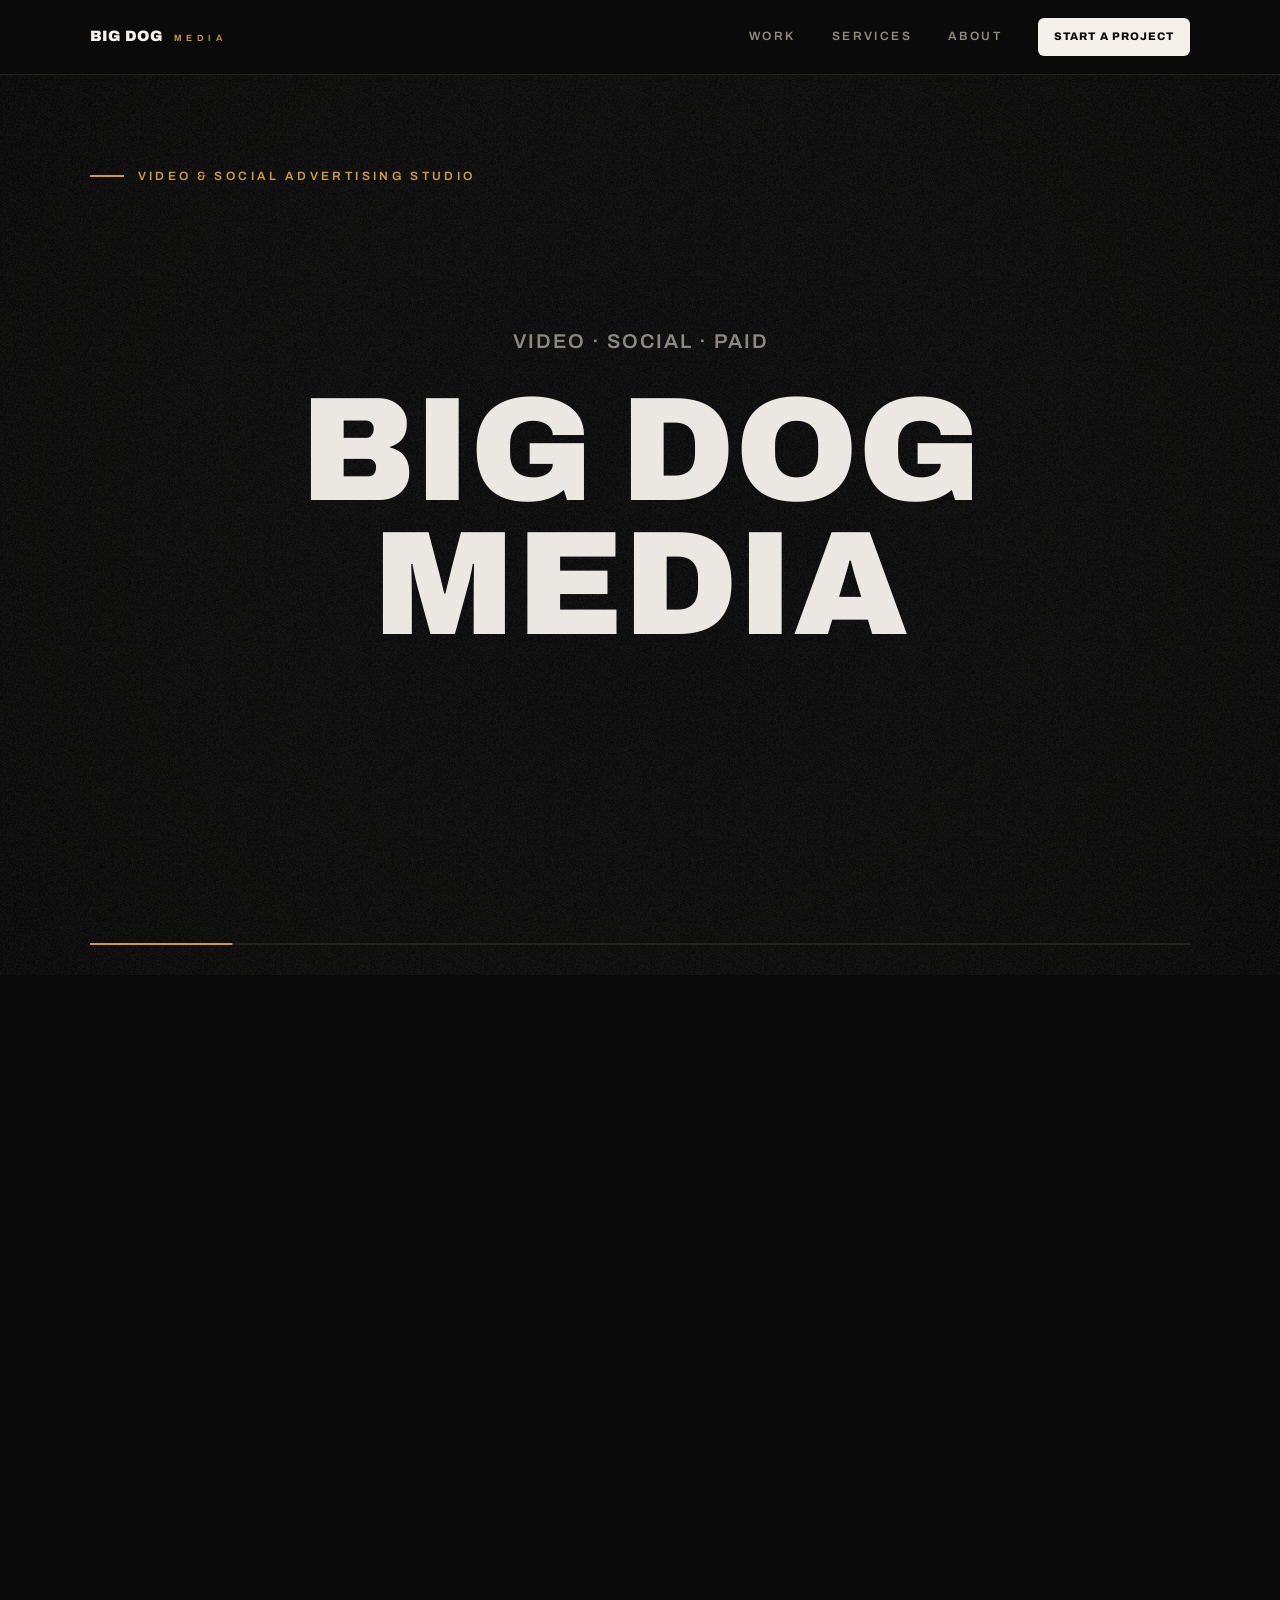
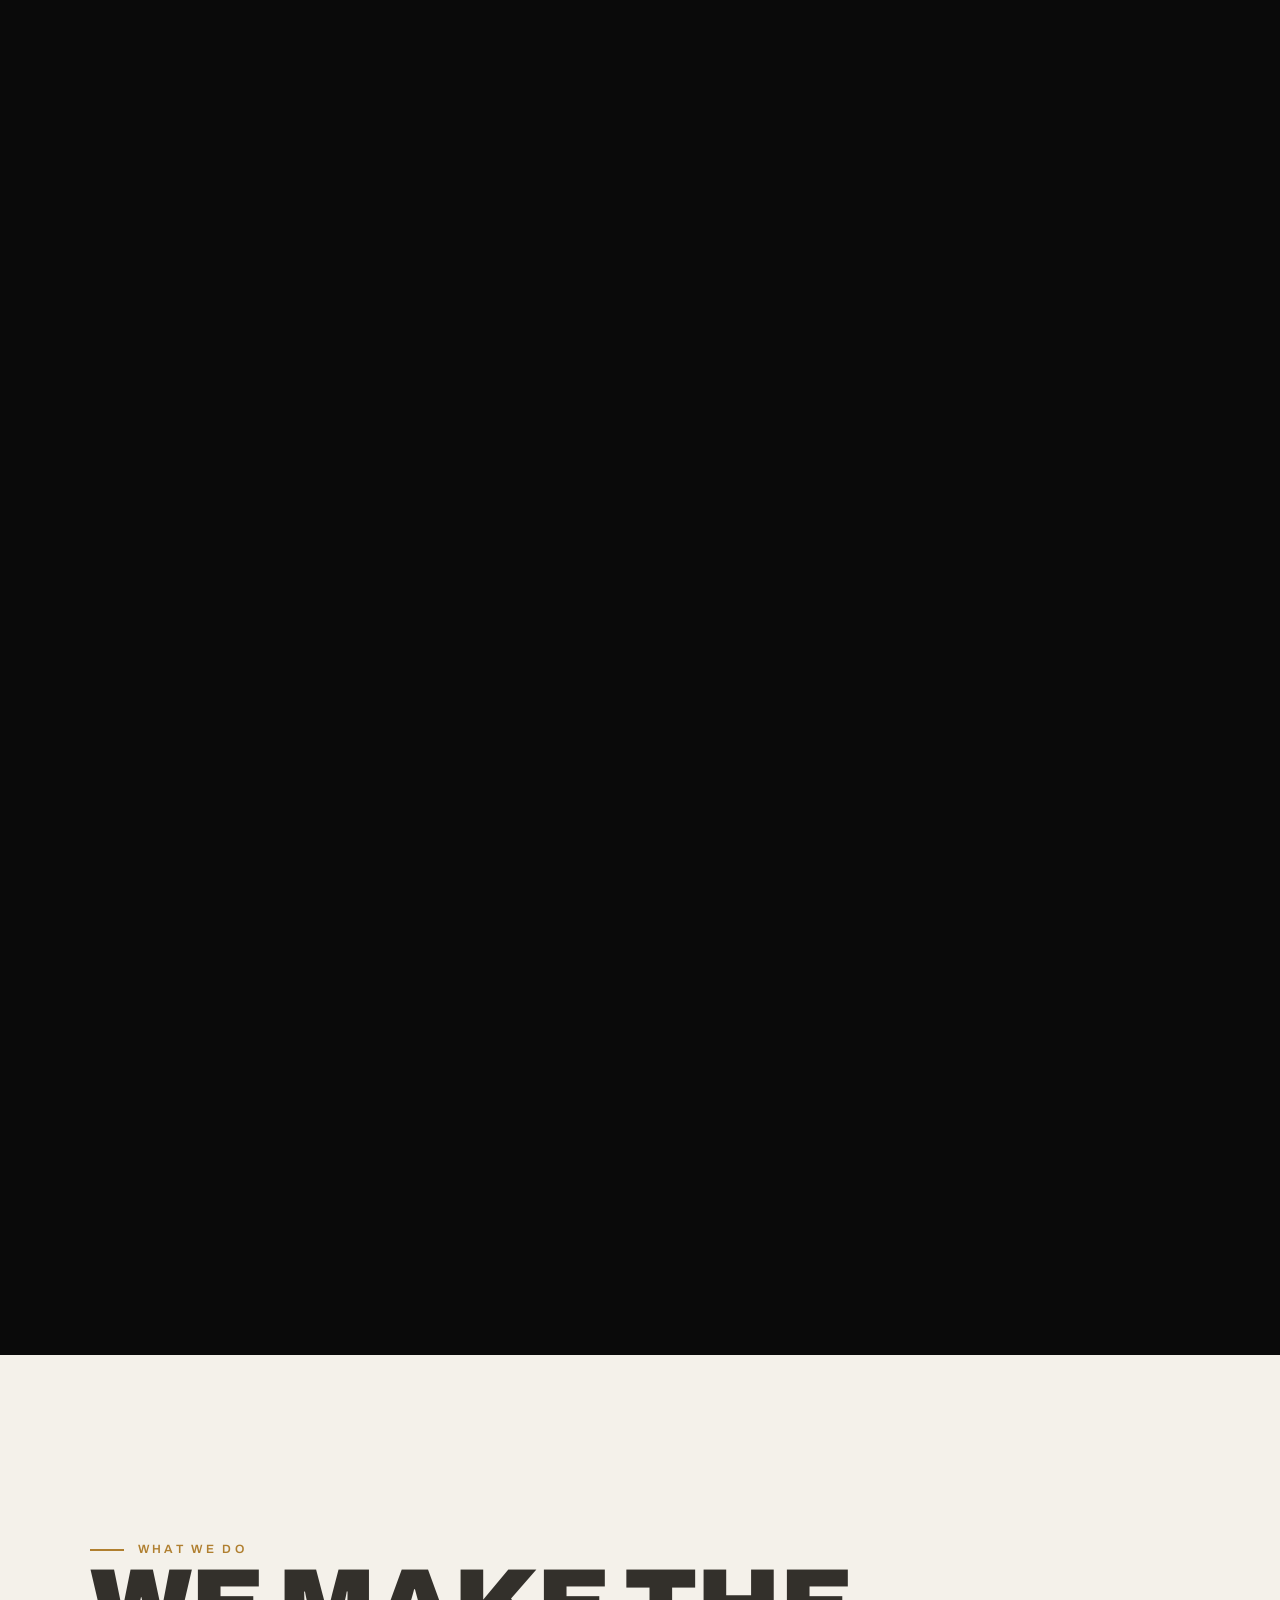
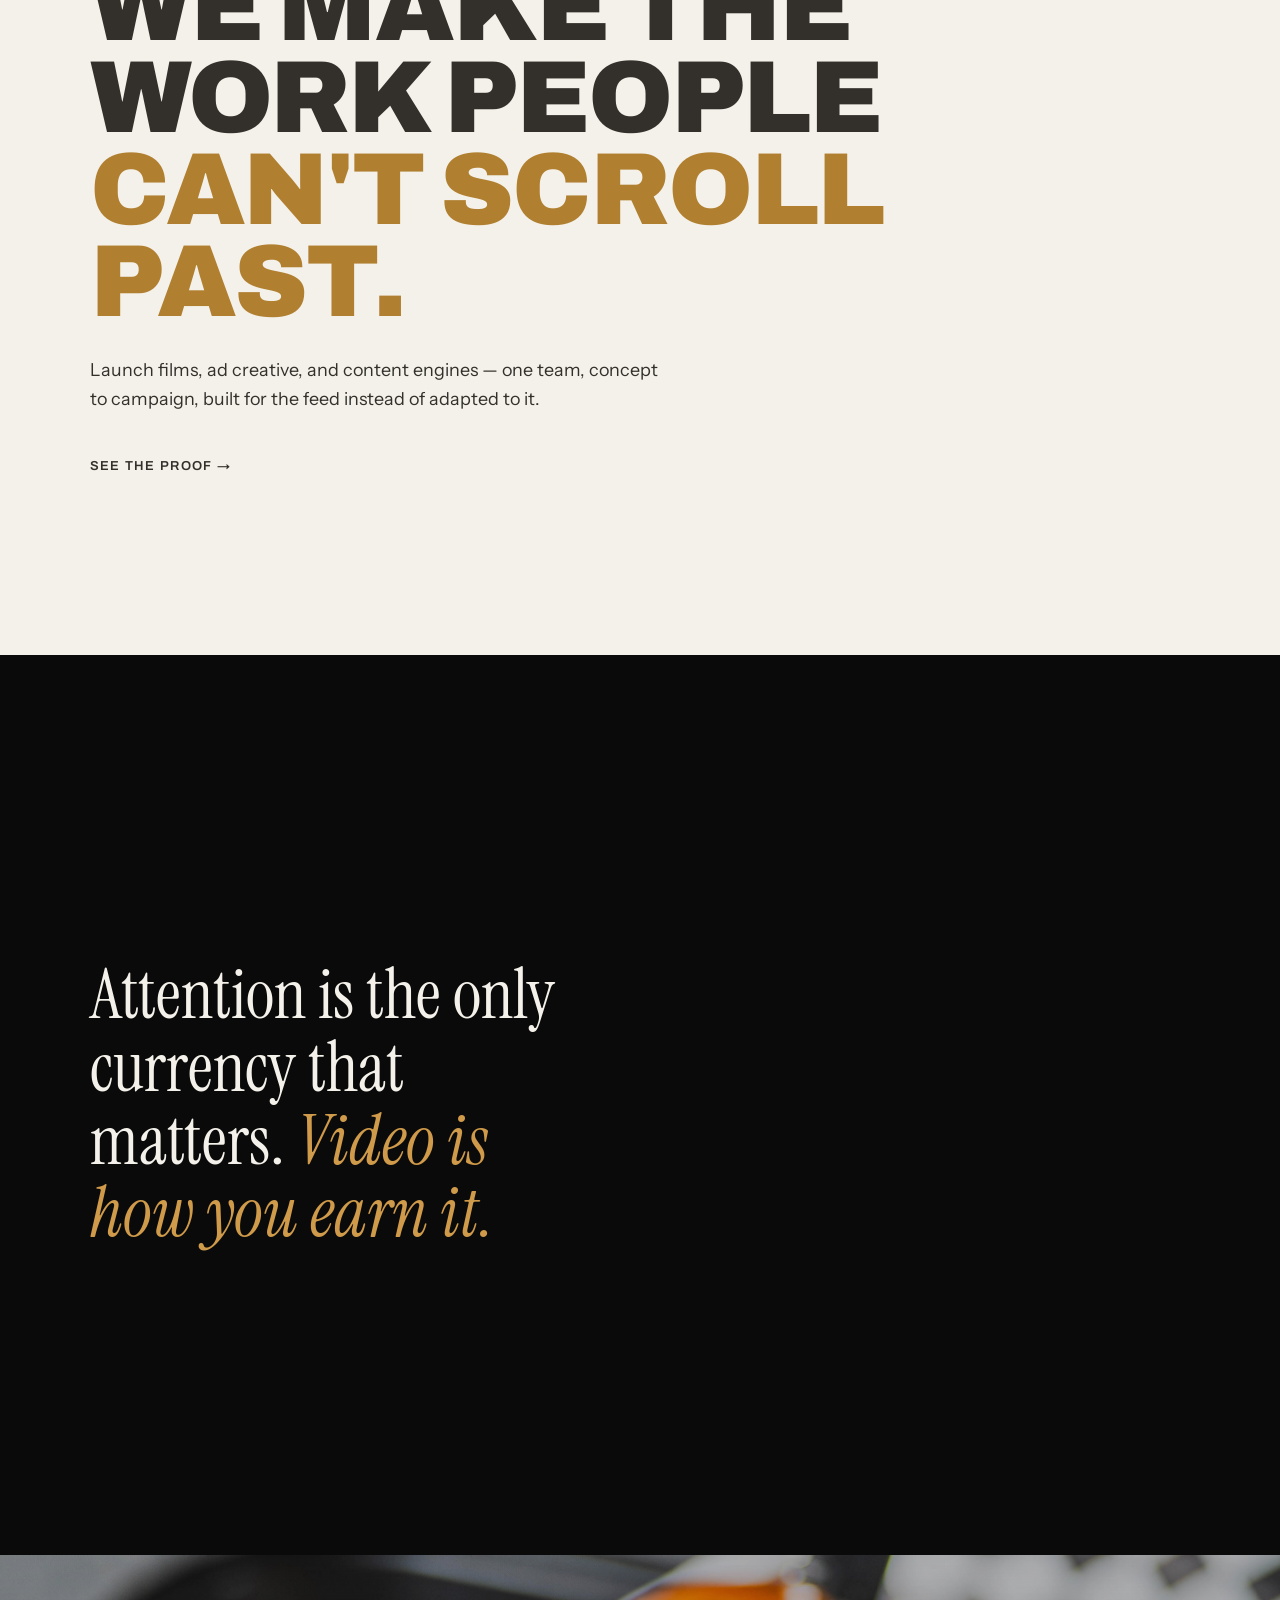
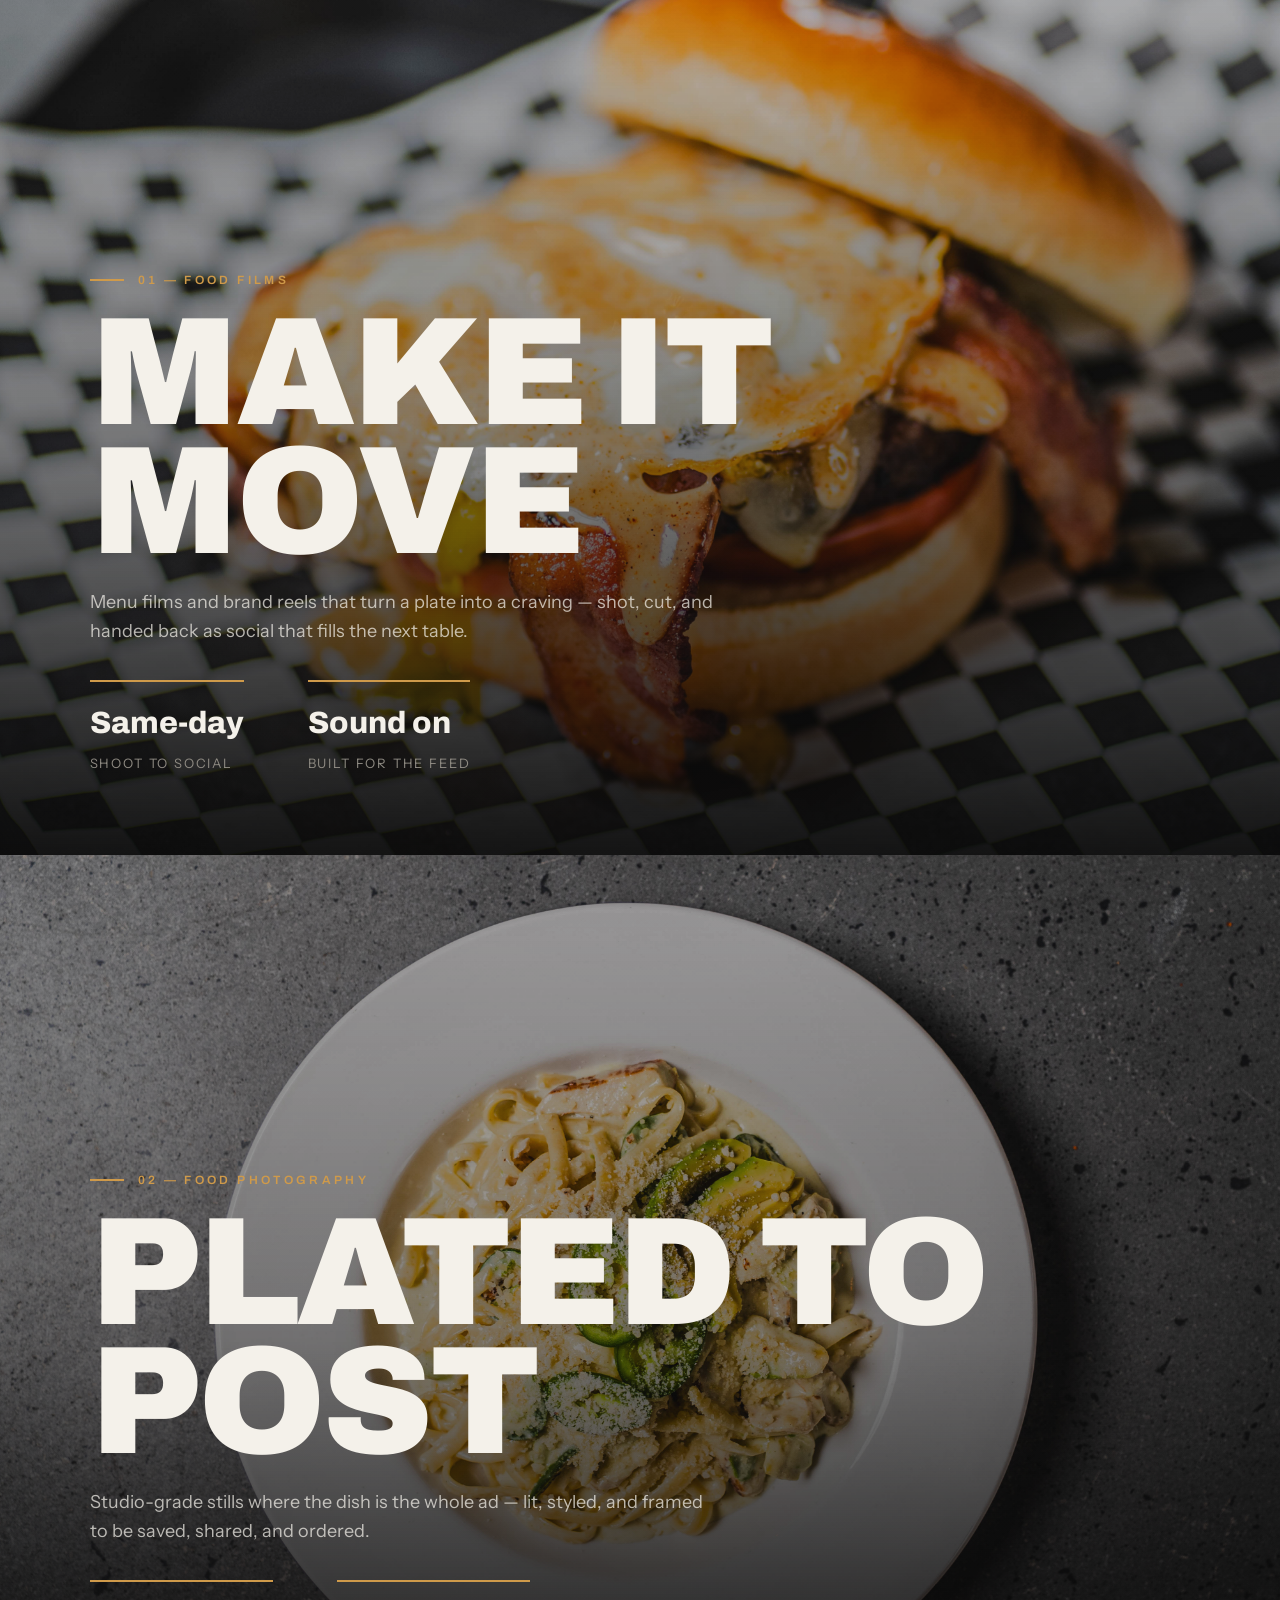
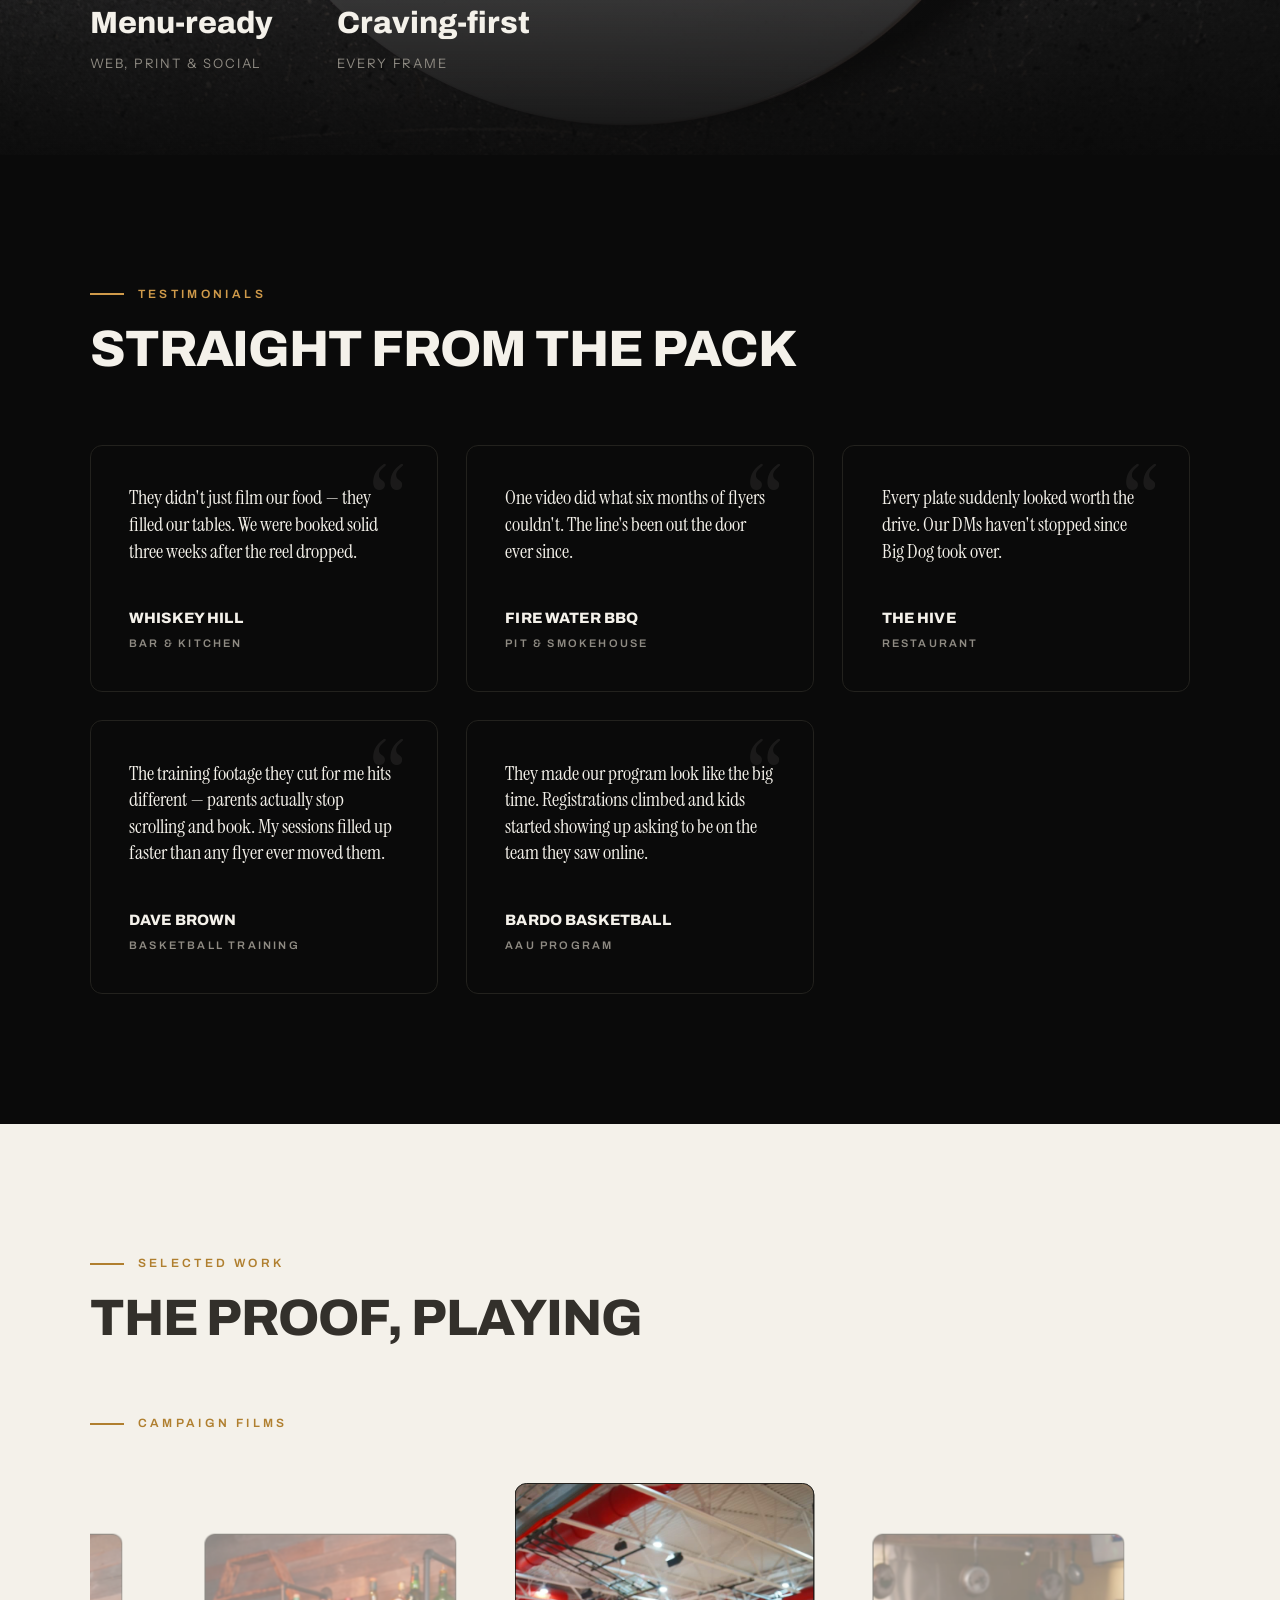
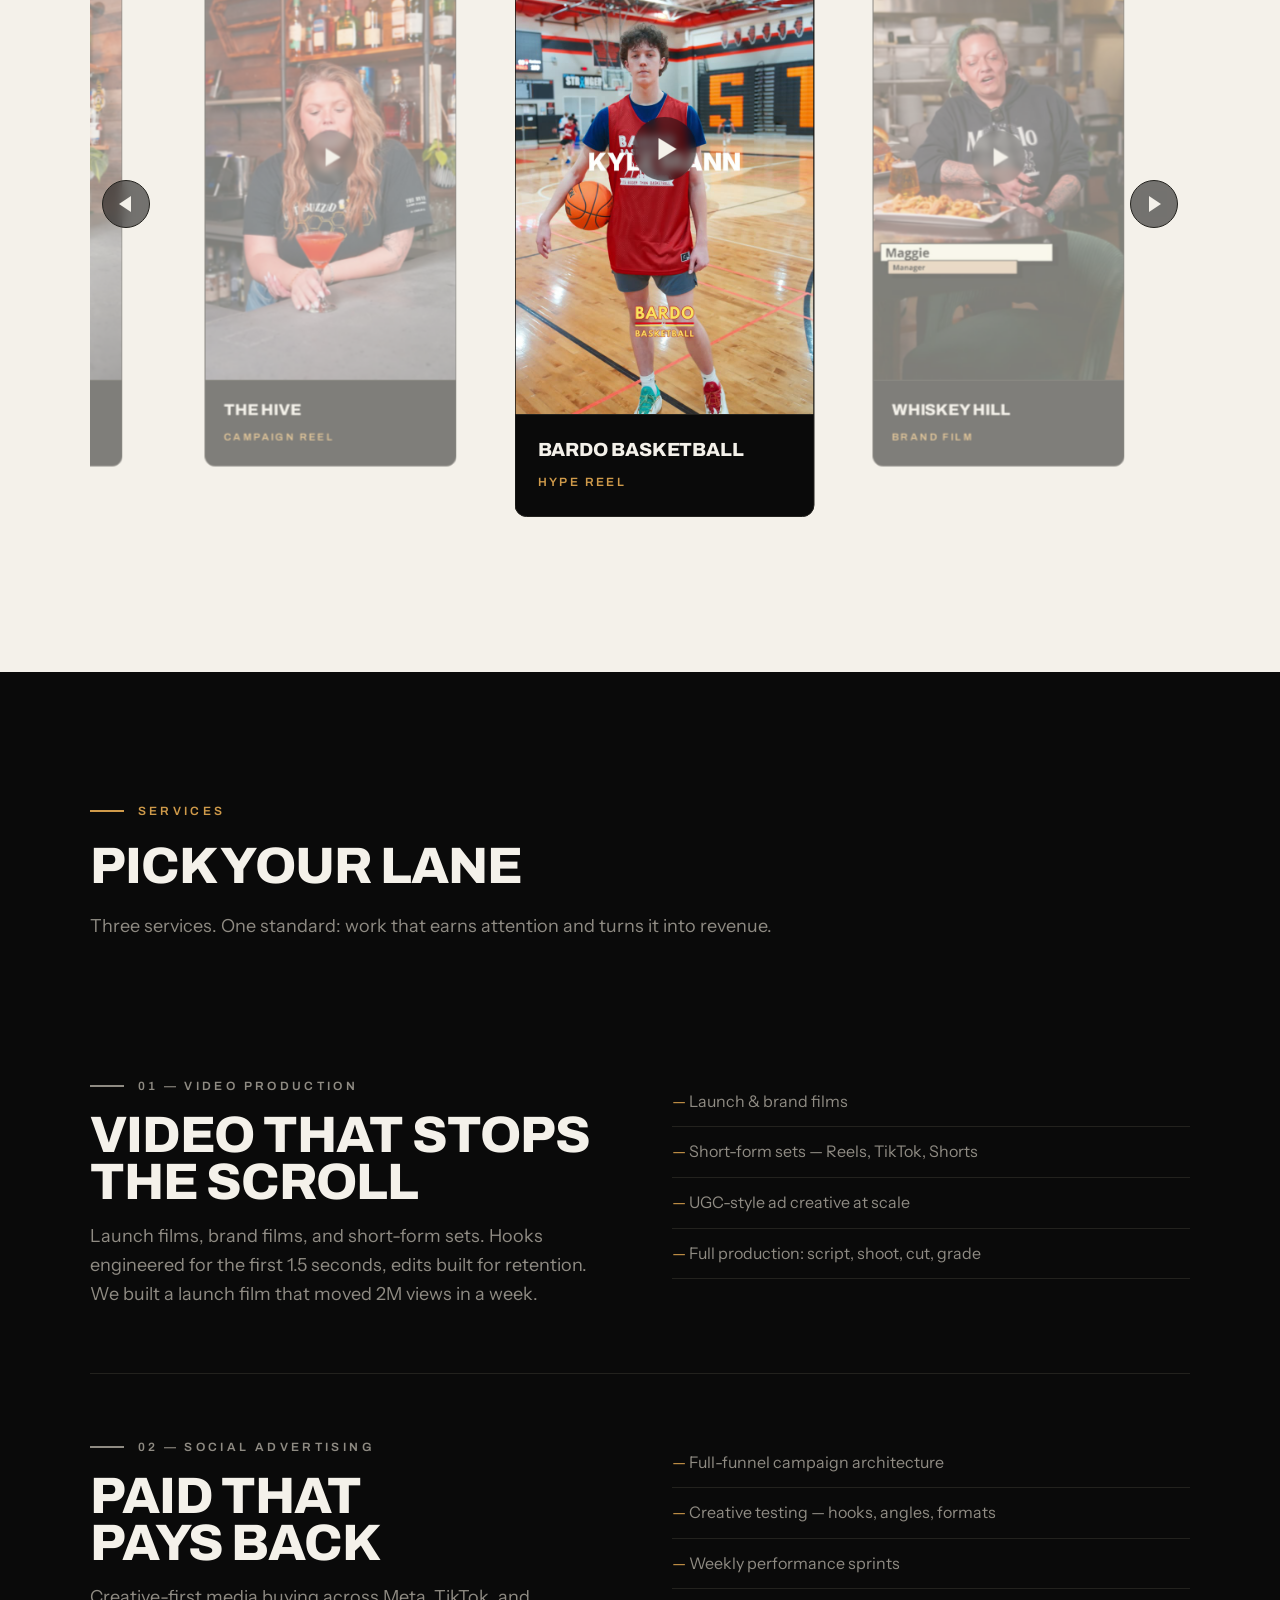
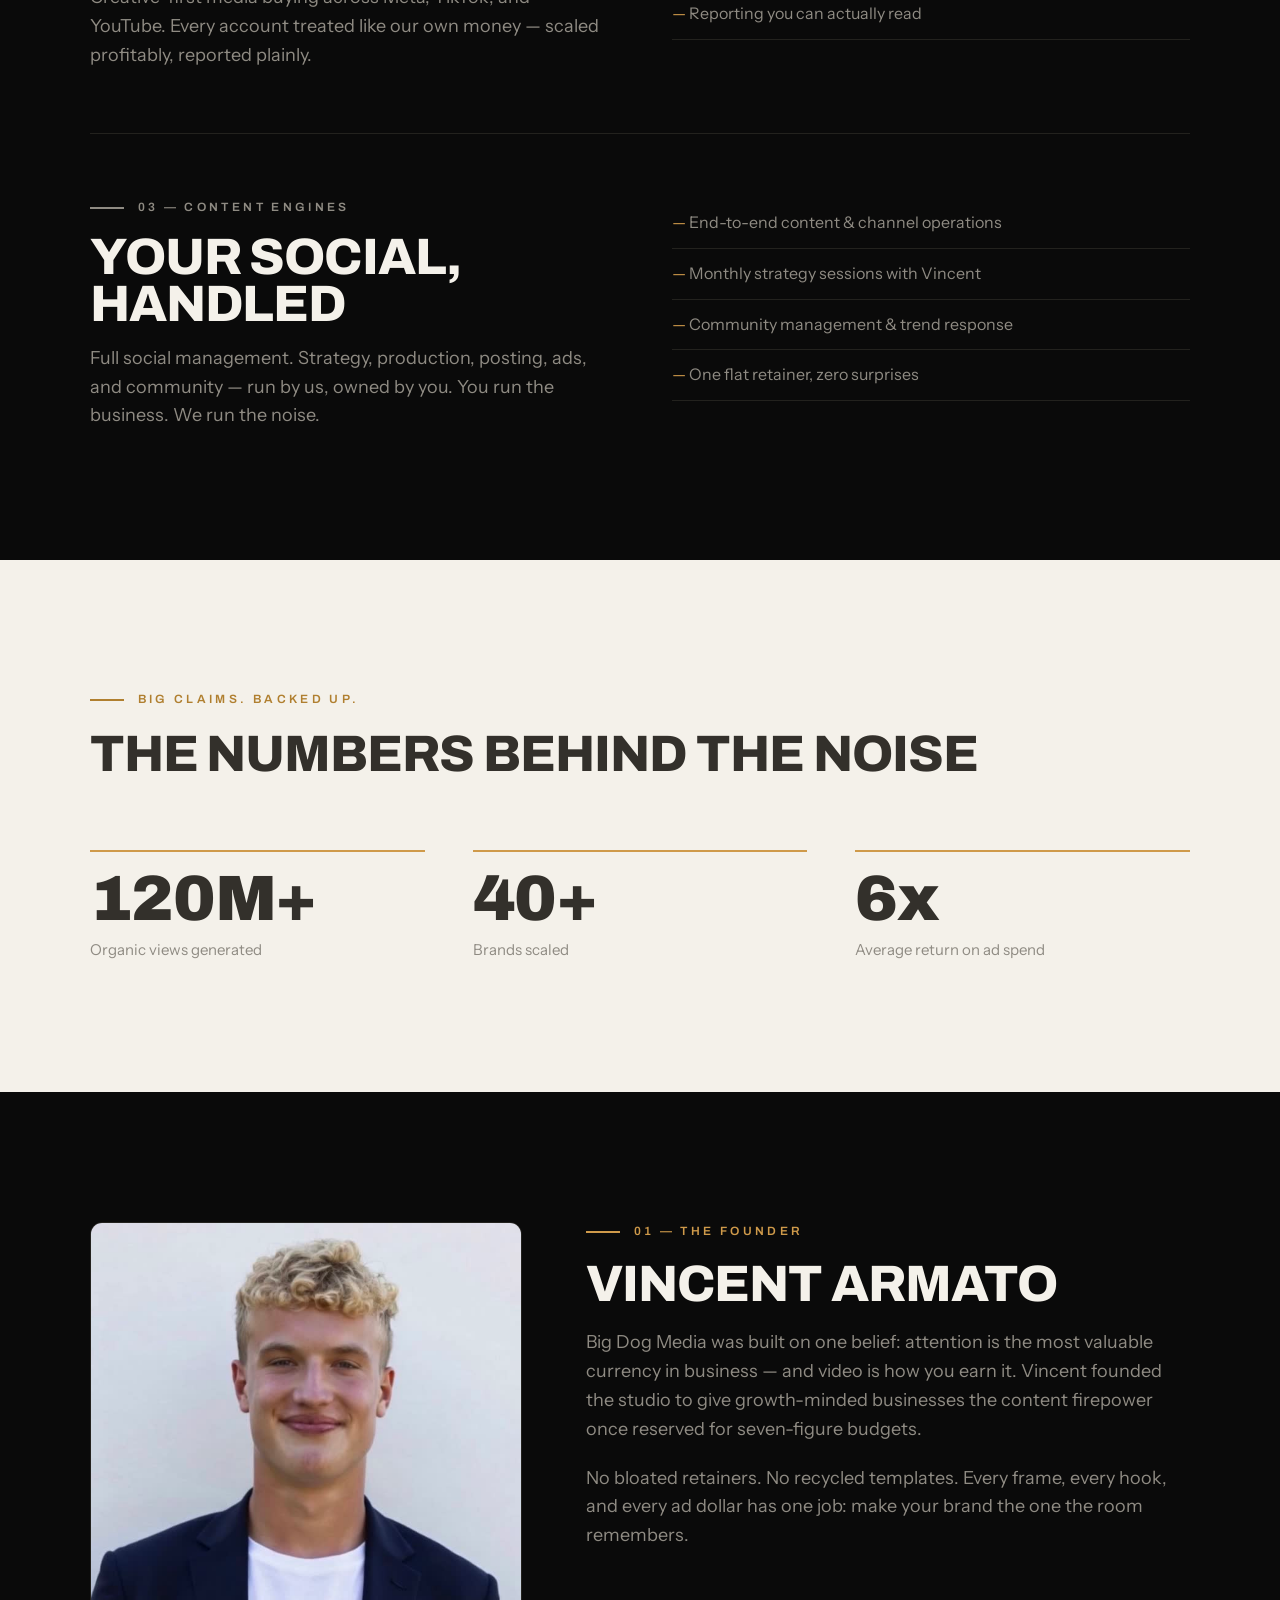
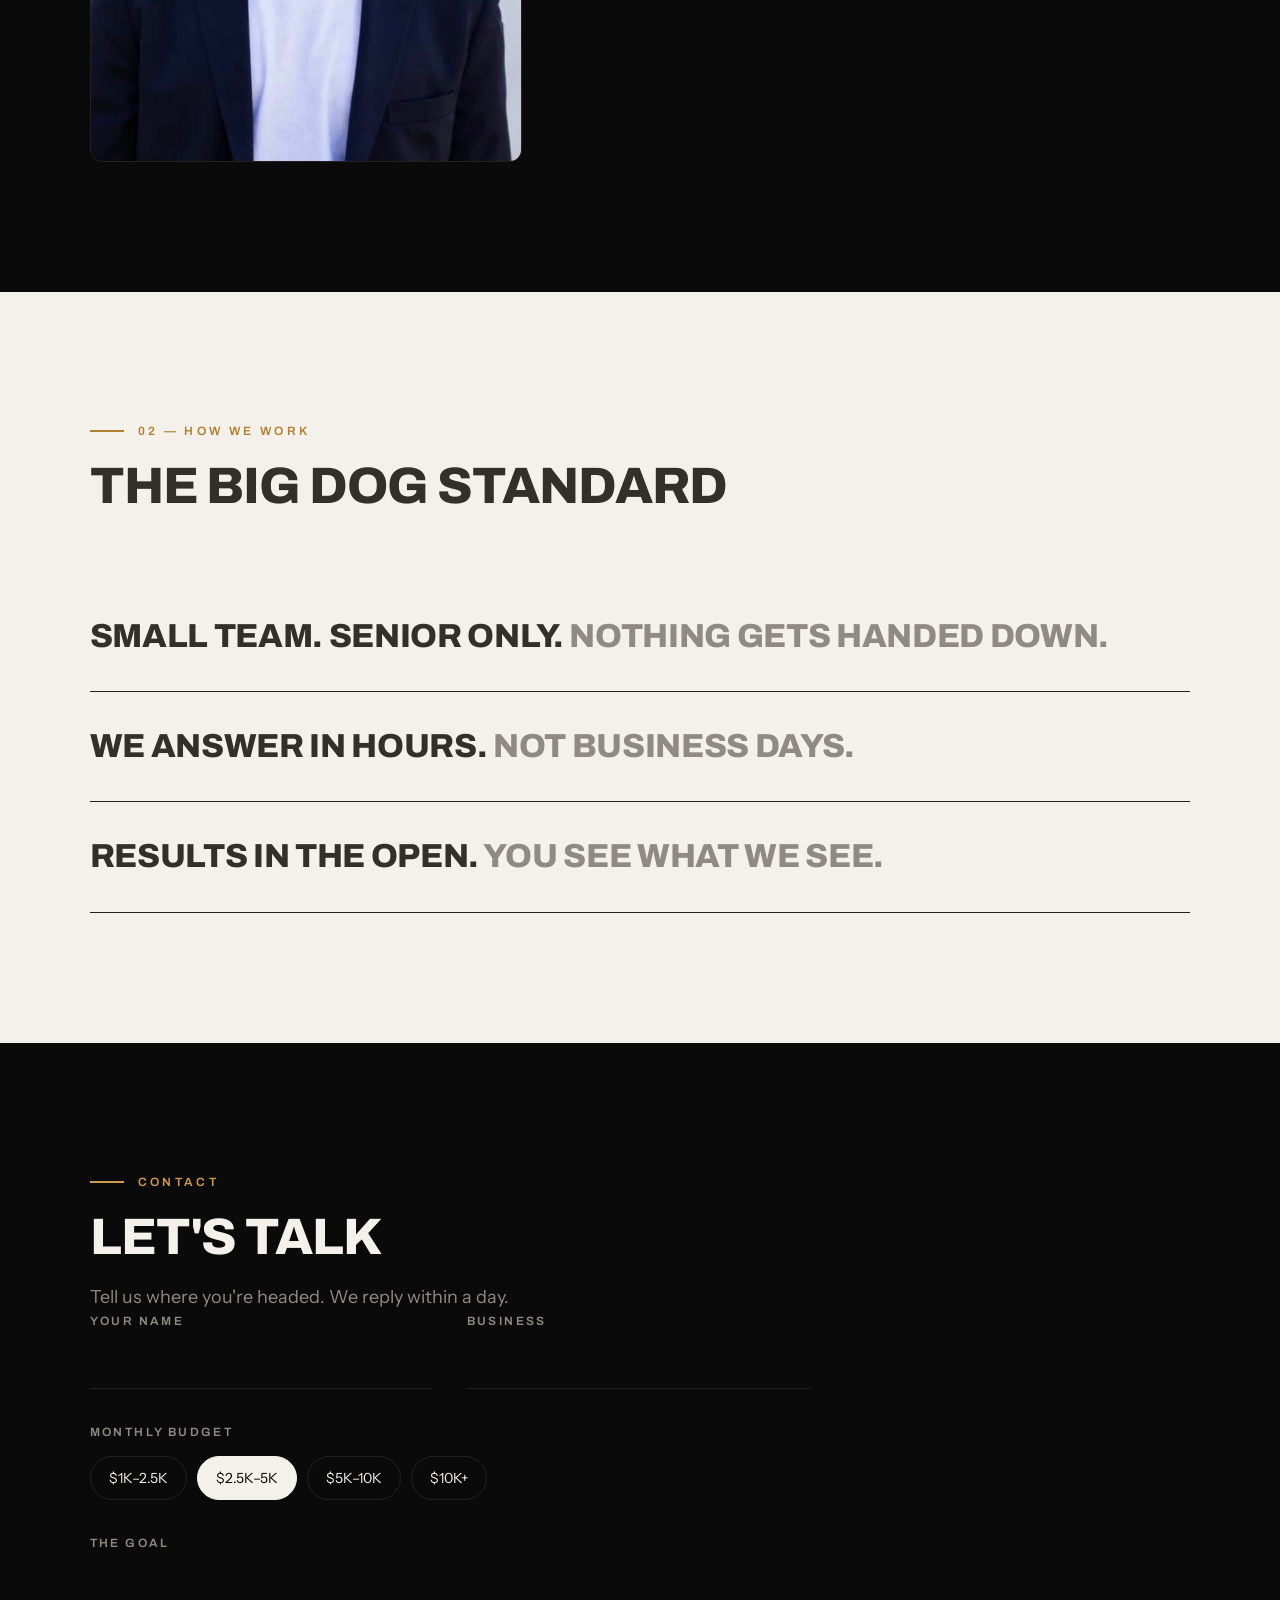
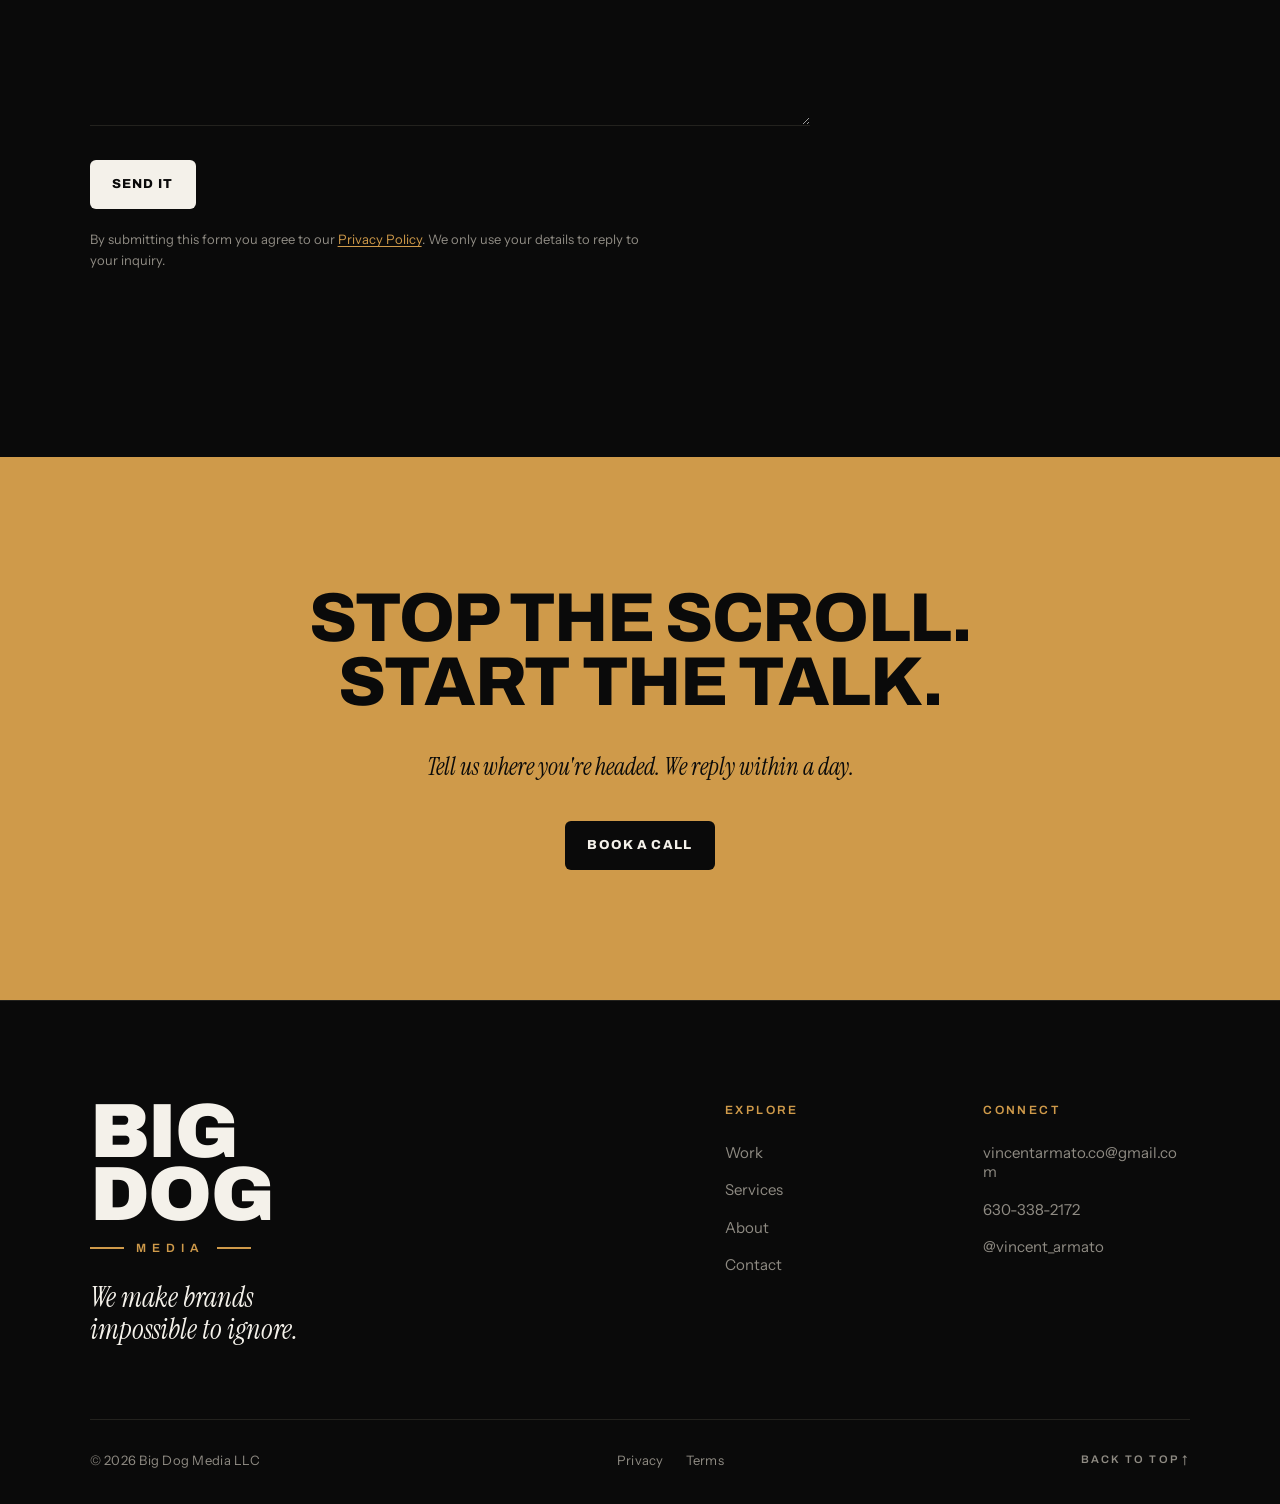
==== commit 57b80656: "Add basketball testimonials + center-focused reel carousel - Add Dave Brown (basketball training) an" ====
--- a/index.html
+++ b/index.html
@@ -137,6 +137,20 @@
               <span class="quote__role">Restaurant</span>
             </div>
           </li>
+          <li class="quote">
+            <p class="quote__text">The training footage they cut for me hits different — parents actually stop scrolling and book. My sessions filled up faster than any flyer ever moved them.</p>
+            <div class="quote__by">
+              <span class="quote__name">Dave Brown</span>
+              <span class="quote__role">Basketball training</span>
+            </div>
+          </li>
+          <li class="quote">
+            <p class="quote__text">They made our program look like the big time. Registrations climbed and kids started showing up asking to be on the team they saw online.</p>
+            <div class="quote__by">
+              <span class="quote__name">Bardo Basketball</span>
+              <span class="quote__role">AAU program</span>
+            </div>
+          </li>
         </ul>
       </div>
     </section>
@@ -150,29 +164,19 @@
         </div>
 
         <div class="tier-head" data-reveal>
-          <p class="eyebrow">01 — Campaign films</p>
-        </div>
-        <div class="tiles" data-tier-grid="best_campaigns">
-          <article class="tile" data-reveal>
-            <div class="tile__media"><span class="meta">Reel / launch film</span></div>
-            <div class="tile__body">
-              <span class="tile__client">Campaign film</span>
-              <span class="tile__metric">Tap to play</span>
-            </div>
-          </article>
-        </div>
-
-        <div class="tier-head" data-reveal>
-          <p class="eyebrow">02 — Social stills</p>
-        </div>
-        <div class="tiles" data-tier-grid="best_social_assets">
-          <article class="tile" data-reveal>
-            <div class="tile__media"><span class="meta">Food photography</span></div>
-            <div class="tile__body">
-              <span class="tile__client">Social still</span>
-              <span class="tile__metric">Menu-ready</span>
-            </div>
-          </article>
+          <p class="eyebrow">Campaign films</p>
+        </div>
+        <!-- Center-focused reel carousel — slides injected by js/main.js from
+             portfolio/manifest.json (best_campaigns). Neighbors peek in from the
+             sides; arrows loop infinitely. Tap a reel to play it in place. -->
+        <div class="reelousel" data-reel-carousel="best_campaigns" data-reveal>
+          <button class="reelousel__nav reelousel__nav--prev" type="button" aria-label="Previous reel"></button>
+          <div class="reelousel__viewport">
+            <div class="reelousel__track" data-reel-track>
+              <p class="reelousel__empty meta">Reels loading…</p>
+            </div>
+          </div>
+          <button class="reelousel__nav reelousel__nav--next" type="button" aria-label="Next reel"></button>
         </div>
       </div>
     </section>
--- a/css/styles.css
+++ b/css/styles.css
@@ -390,6 +390,78 @@
   font-weight: 800;
   font-size: clamp(20px, 2.6vw, 32px);
   text-transform: uppercase;
+}
+
+/* ═══════════ REEL CAROUSEL ═══════════
+   Center-focused, infinite-loop reel strip. The middle slide scales up and
+   sharpens; neighbors sit scaled down and peek past the viewport edges. */
+.reelousel {
+  position: relative;
+}
+.reelousel__viewport {
+  position: relative;
+  width: 100%;
+  overflow: hidden;
+  padding: 18px 0 24px; /* room for the scaled-up center slide */
+}
+.reelousel__track {
+  display: flex;
+  gap: clamp(16px, 3vw, 34px);
+  will-change: transform;
+}
+.reelousel__slide {
+  flex: 0 0 auto;
+  width: clamp(200px, 66vw, 300px);
+  transform: scale(0.84);
+  opacity: 0.5;
+  transition: transform 0.5s cubic-bezier(0.22, 1, 0.36, 1),
+              opacity 0.5s cubic-bezier(0.22, 1, 0.36, 1);
+}
+.reelousel__slide.is-center {
+  transform: scale(1);
+  opacity: 1;
+}
+.reelousel__slide .tile { height: 100%; }
+.reelousel__empty {
+  width: 100%;
+  text-align: center;
+  color: var(--stone);
+  padding: 40px 0;
+}
+/* Round nav buttons — overlay the viewport edges (sit over the peeking
+   neighbors), so the reels get the full width. Mirror the reel play button:
+   bone-on-ink glass, gold on hover. */
+.reelousel__nav {
+  position: absolute;
+  top: 50%;
+  transform: translateY(-50%);
+  z-index: 2;
+  width: 48px;
+  height: 48px;
+  border-radius: 50%;
+  border: 1px solid var(--line-dark);
+  background: rgba(10, 10, 10, 0.55);
+  backdrop-filter: blur(6px);
+  -webkit-backdrop-filter: blur(6px);
+  cursor: pointer;
+  display: grid;
+  place-items: center;
+  color: var(--bone);
+  transition: background 0.25s ease, transform 0.25s ease, border-color 0.25s ease;
+}
+.reelousel__nav--prev { left: clamp(2px, 1vw, 14px); }
+.reelousel__nav--next { right: clamp(2px, 1vw, 14px); }
+.reelousel__nav::before {
+  content: '';
+  width: 0; height: 0;
+  border-top: 8px solid transparent;
+  border-bottom: 8px solid transparent;
+}
+.reelousel__nav--prev::before { border-right: 12px solid currentColor; margin-right: 3px; }
+.reelousel__nav--next::before { border-left: 12px solid currentColor; margin-left: 3px; }
+.reelousel__nav:hover { background: var(--gold); border-color: var(--gold); color: var(--ink); transform: translateY(-50%) scale(1.06); }
+@media (max-width: 600px) {
+  .reelousel__nav { width: 44px; height: 44px; }
 }
 
 /* ═══════════ STATS & CLAIMS ═══════════ */
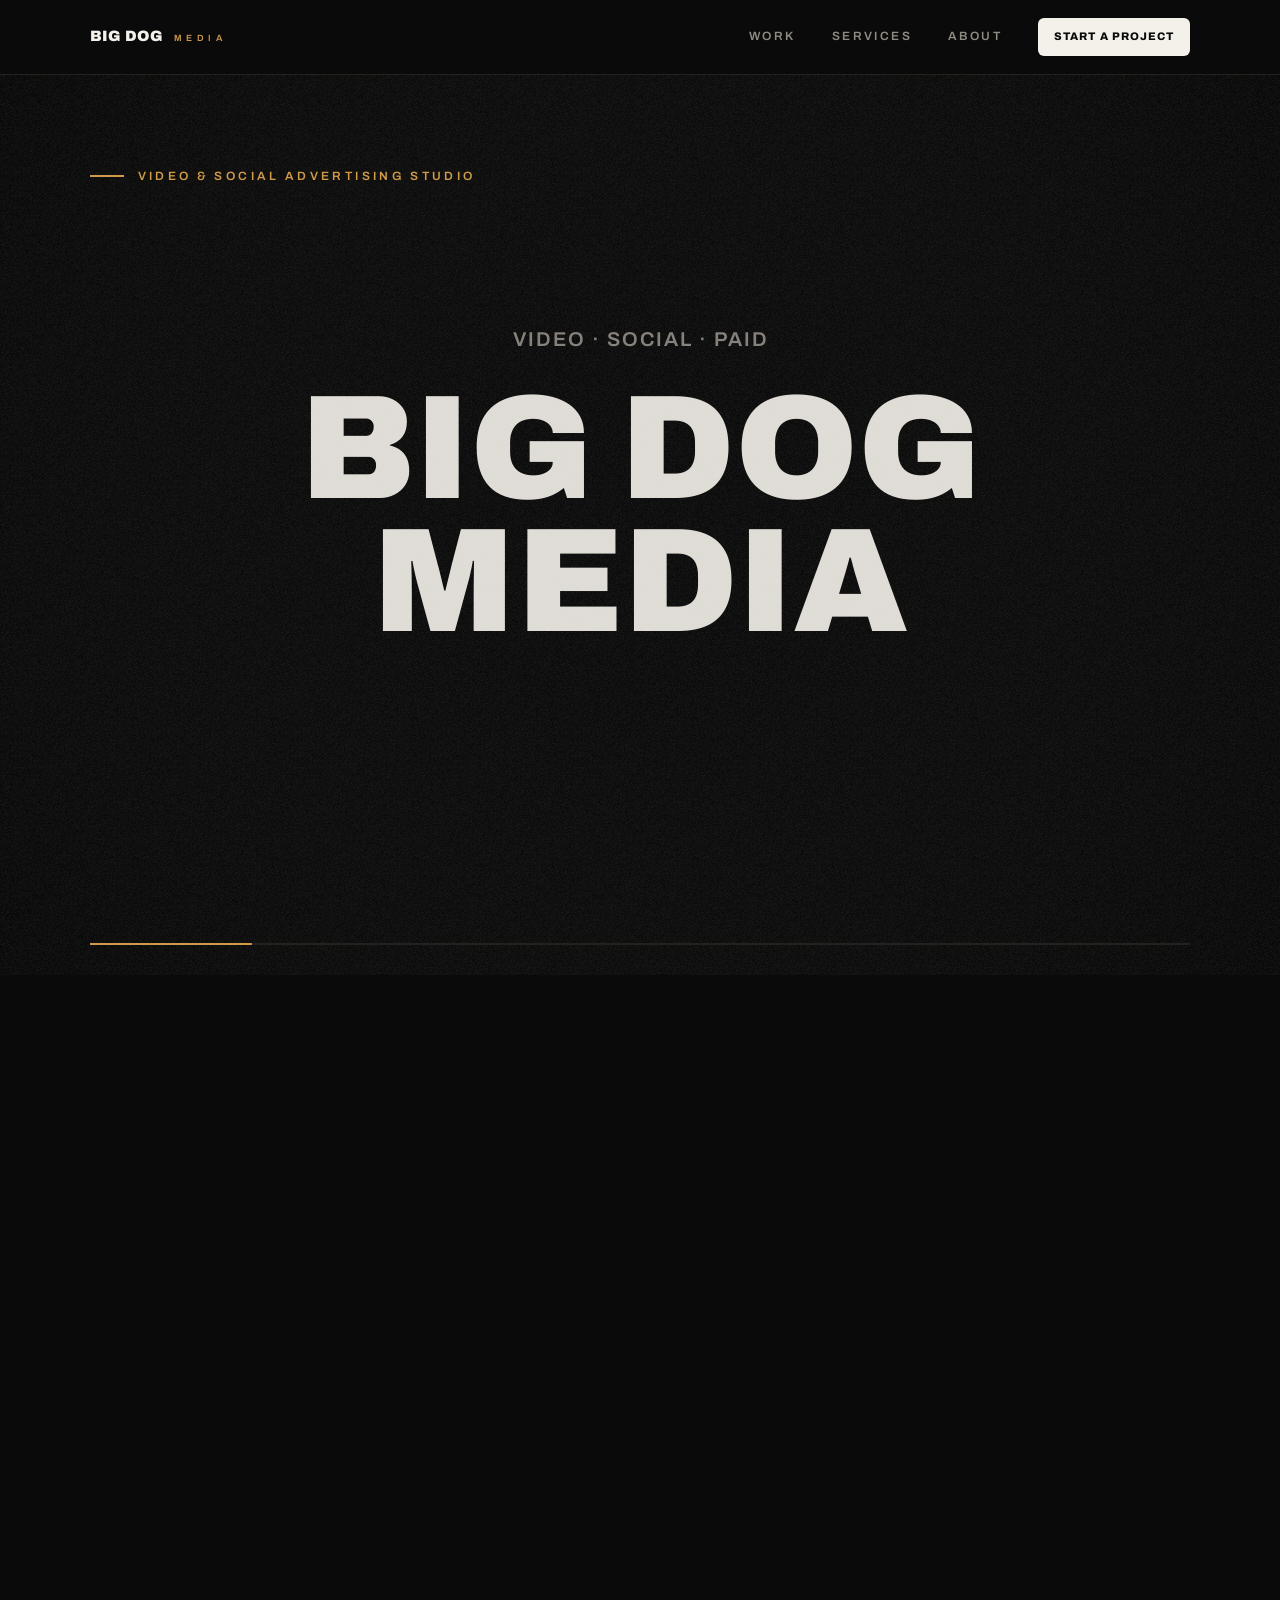
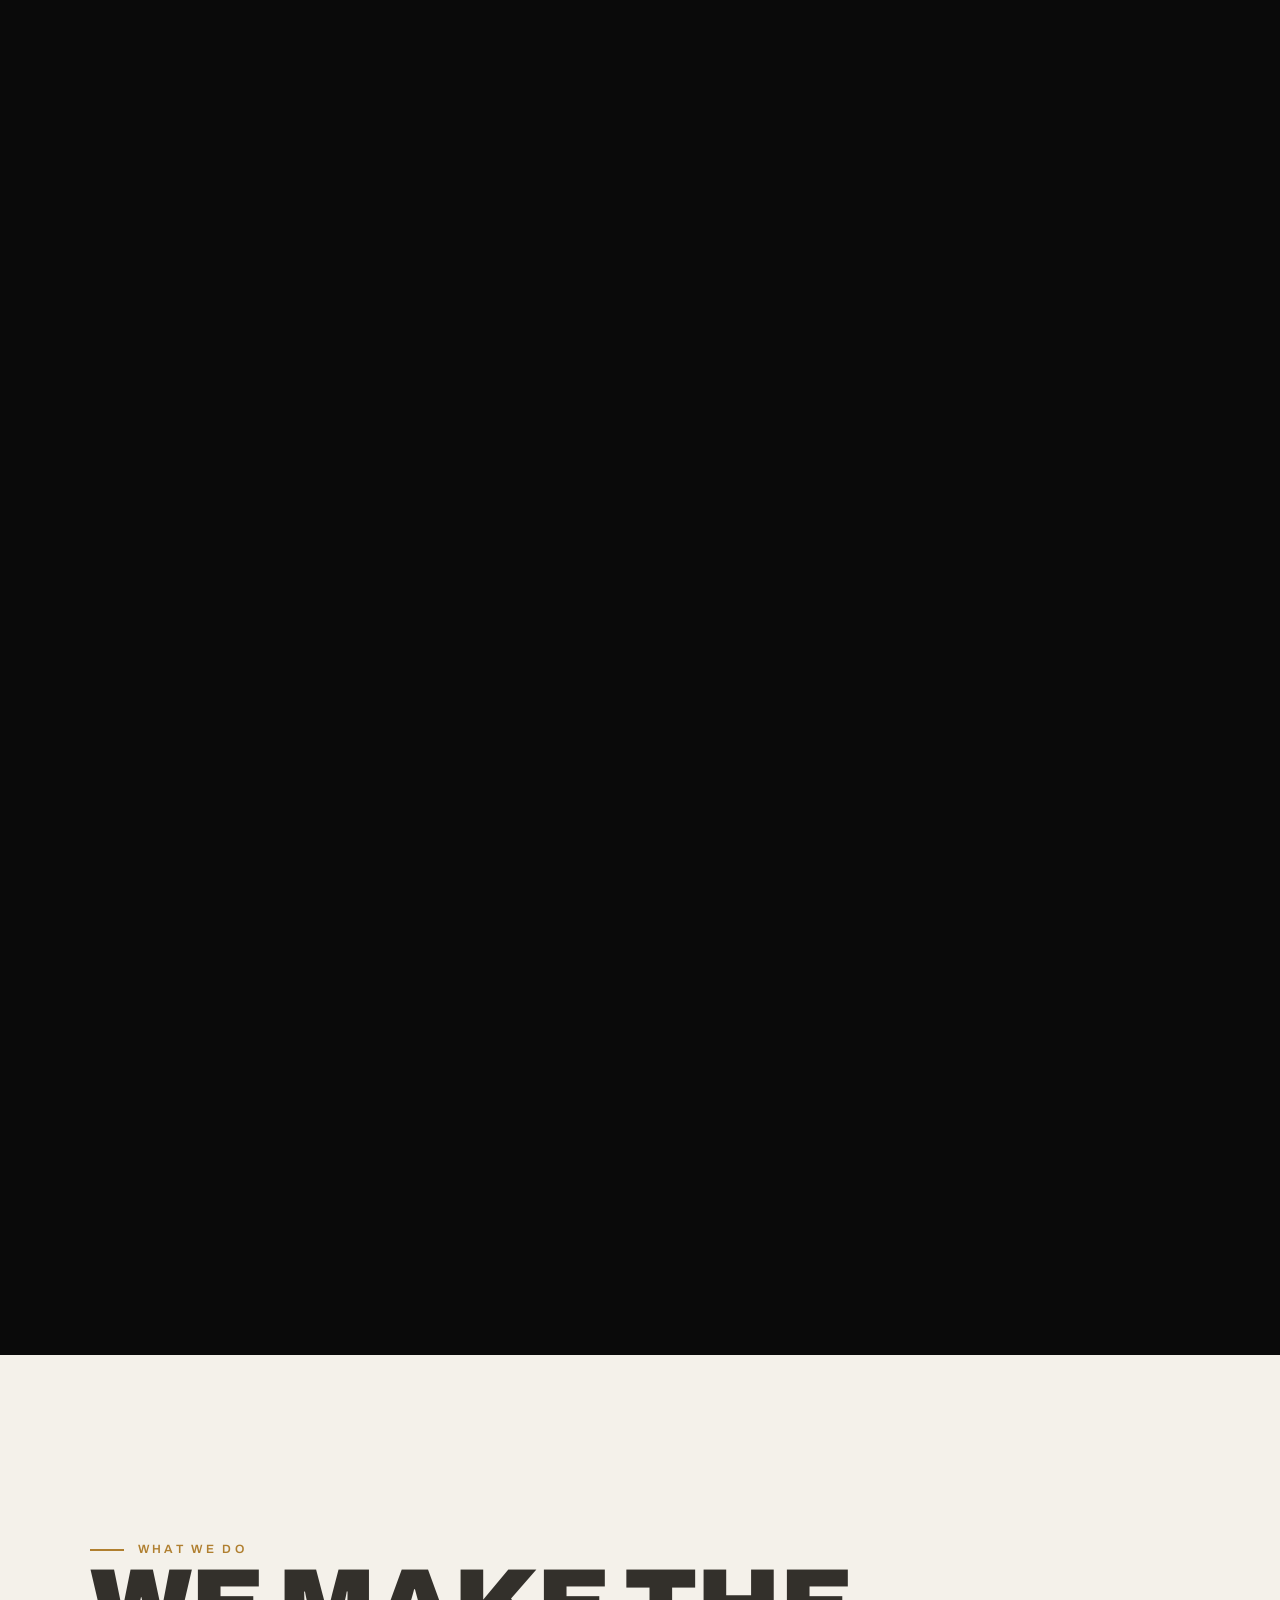
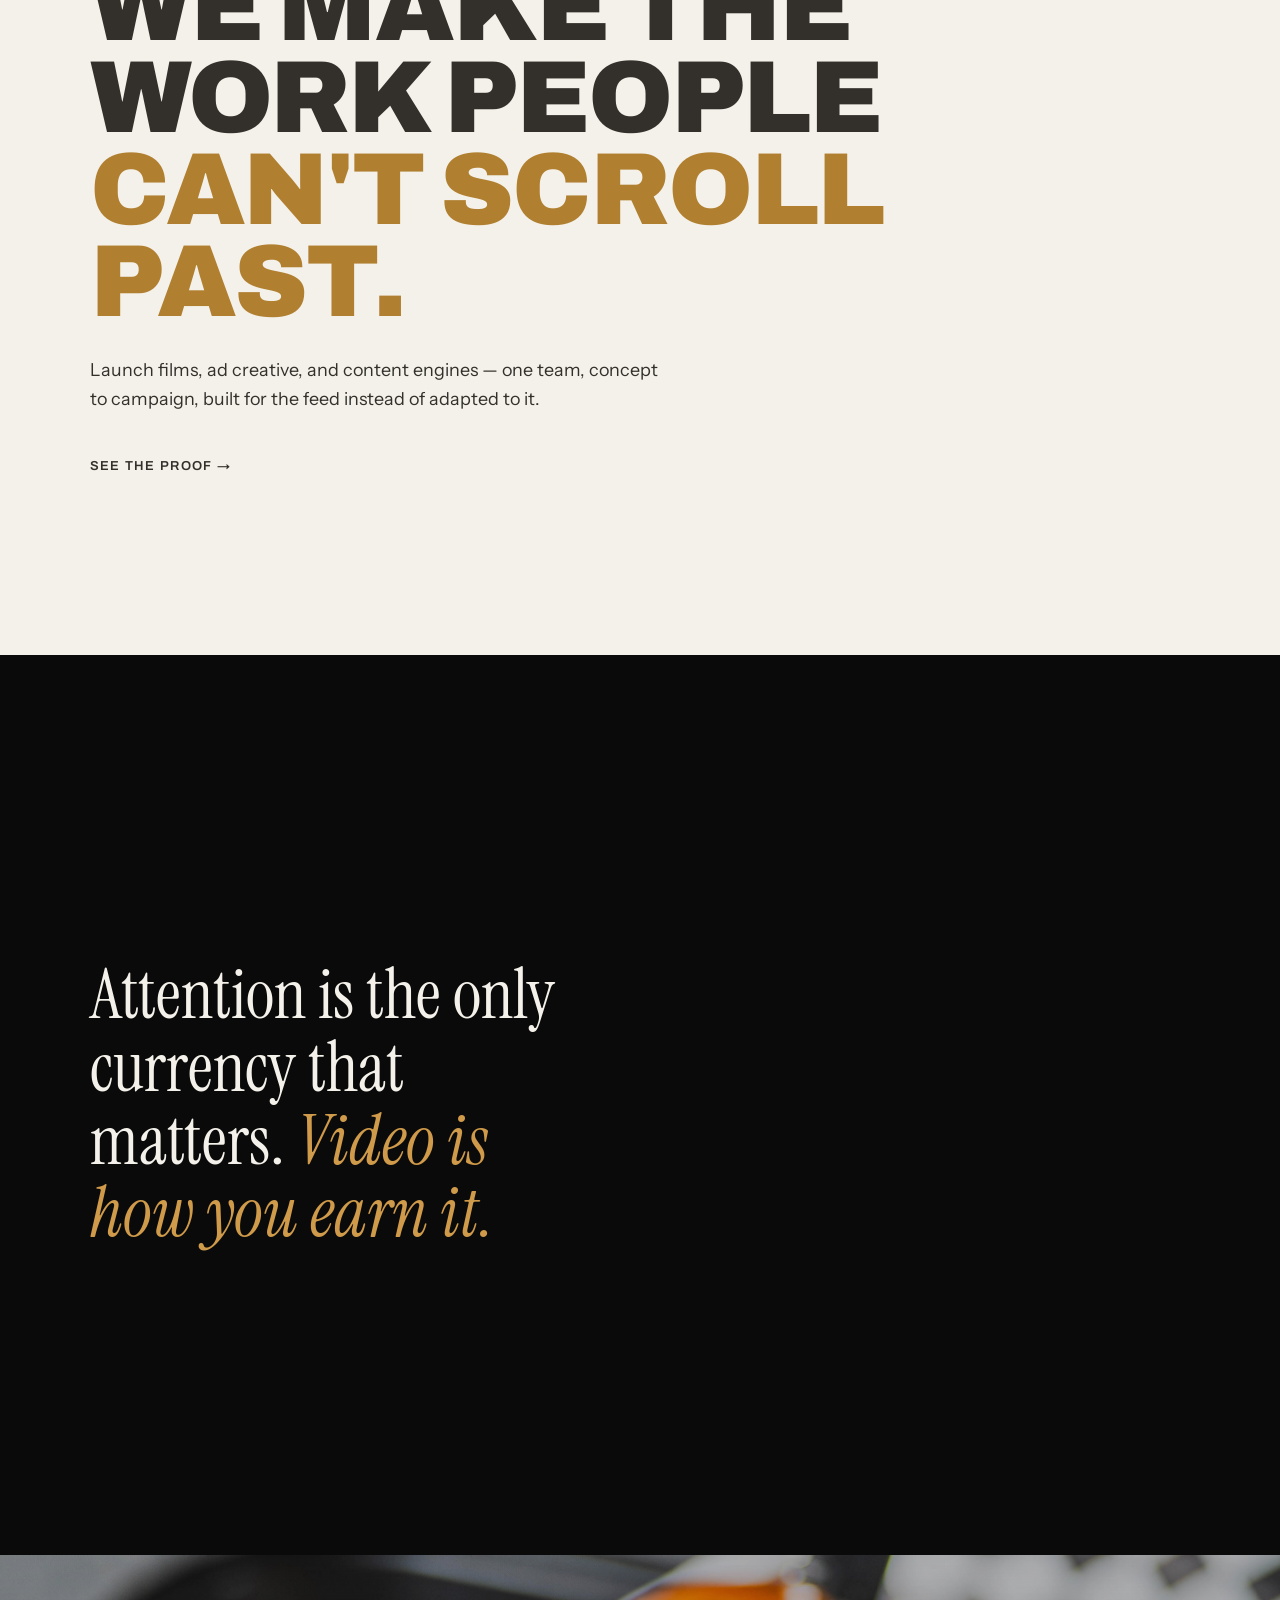
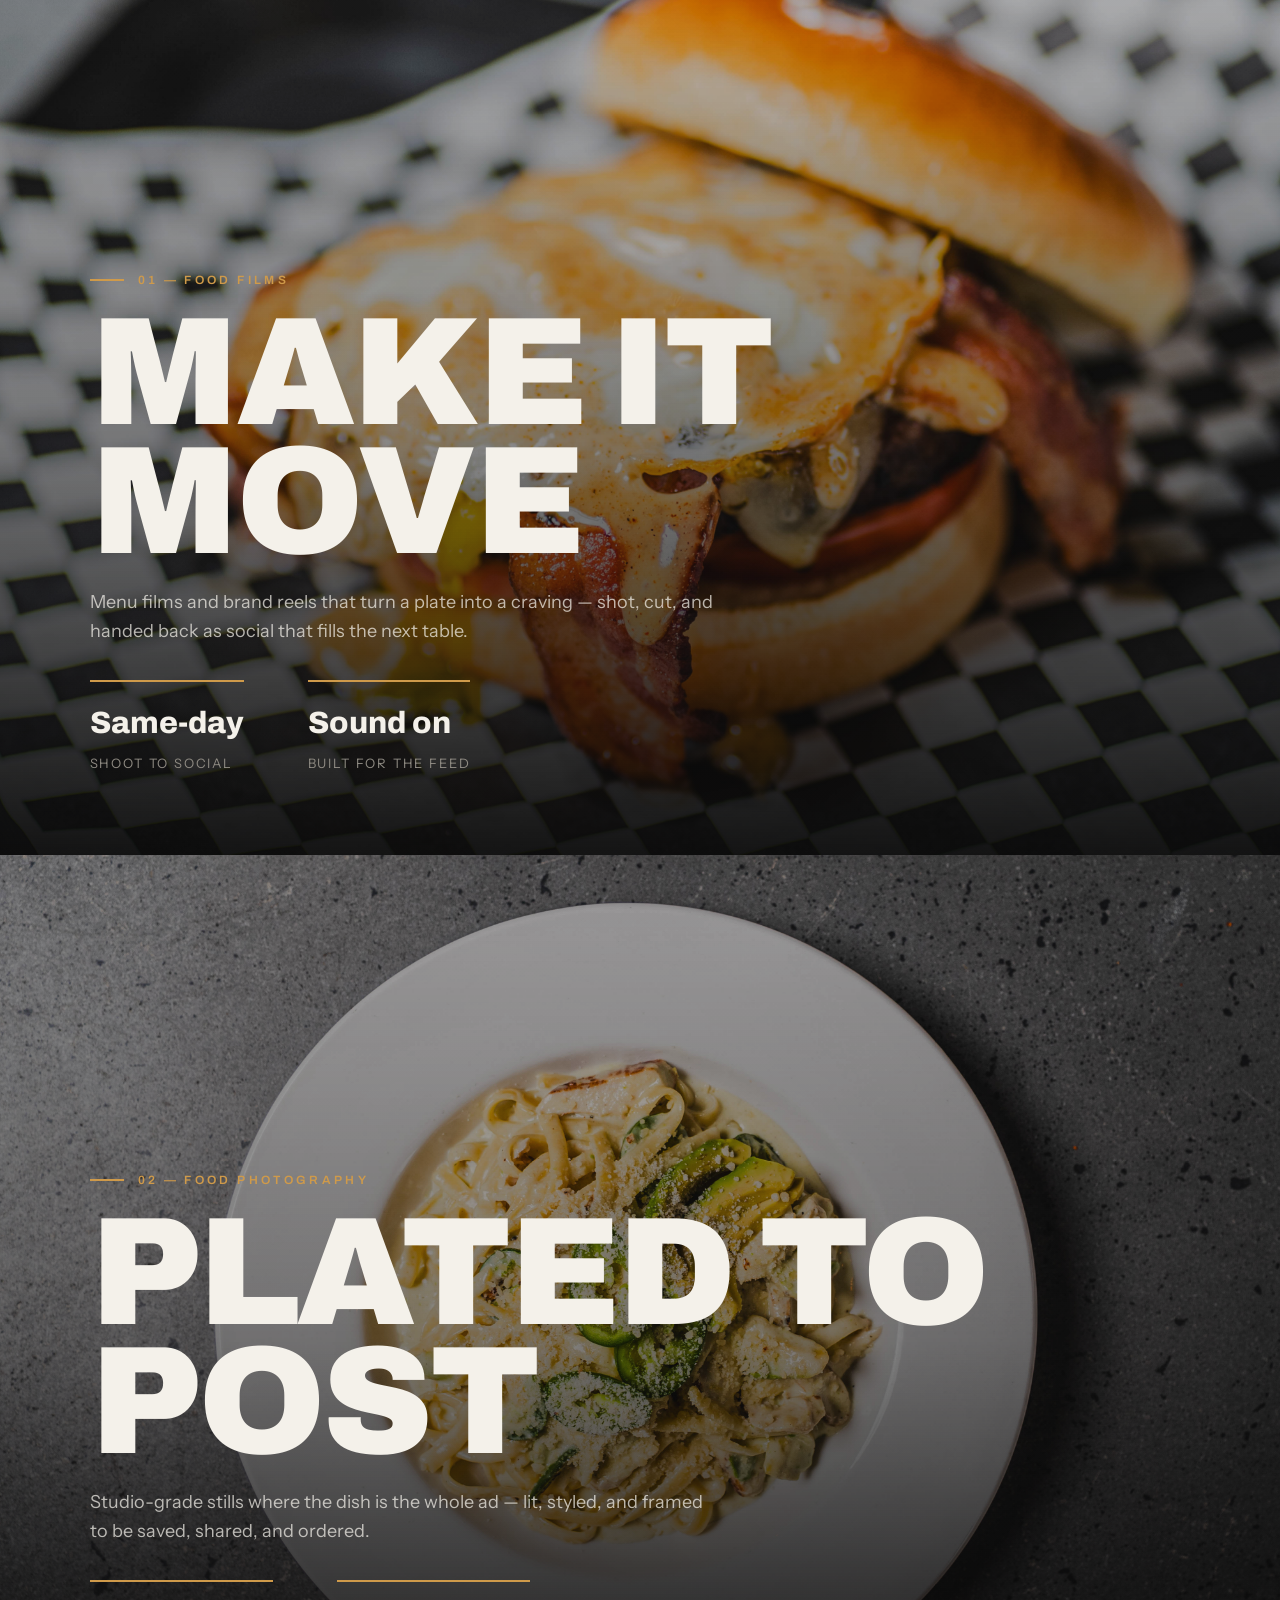
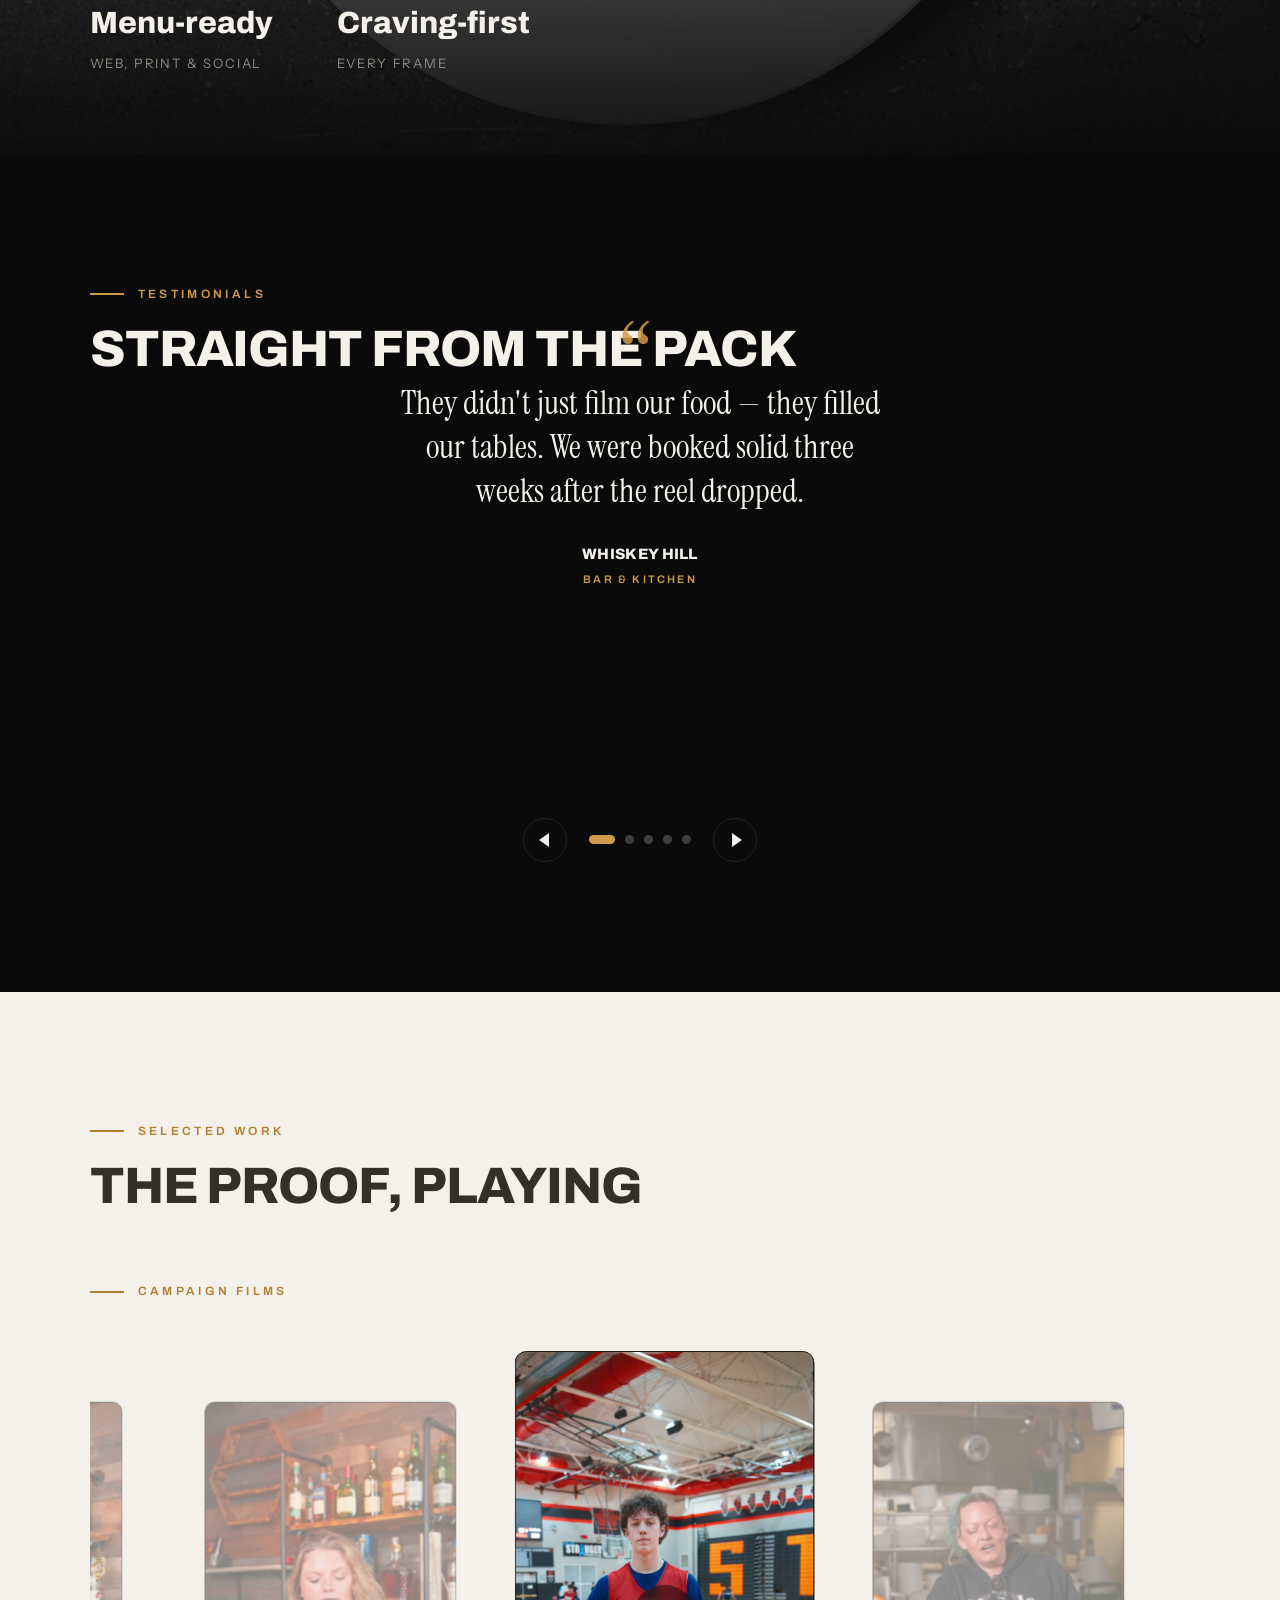
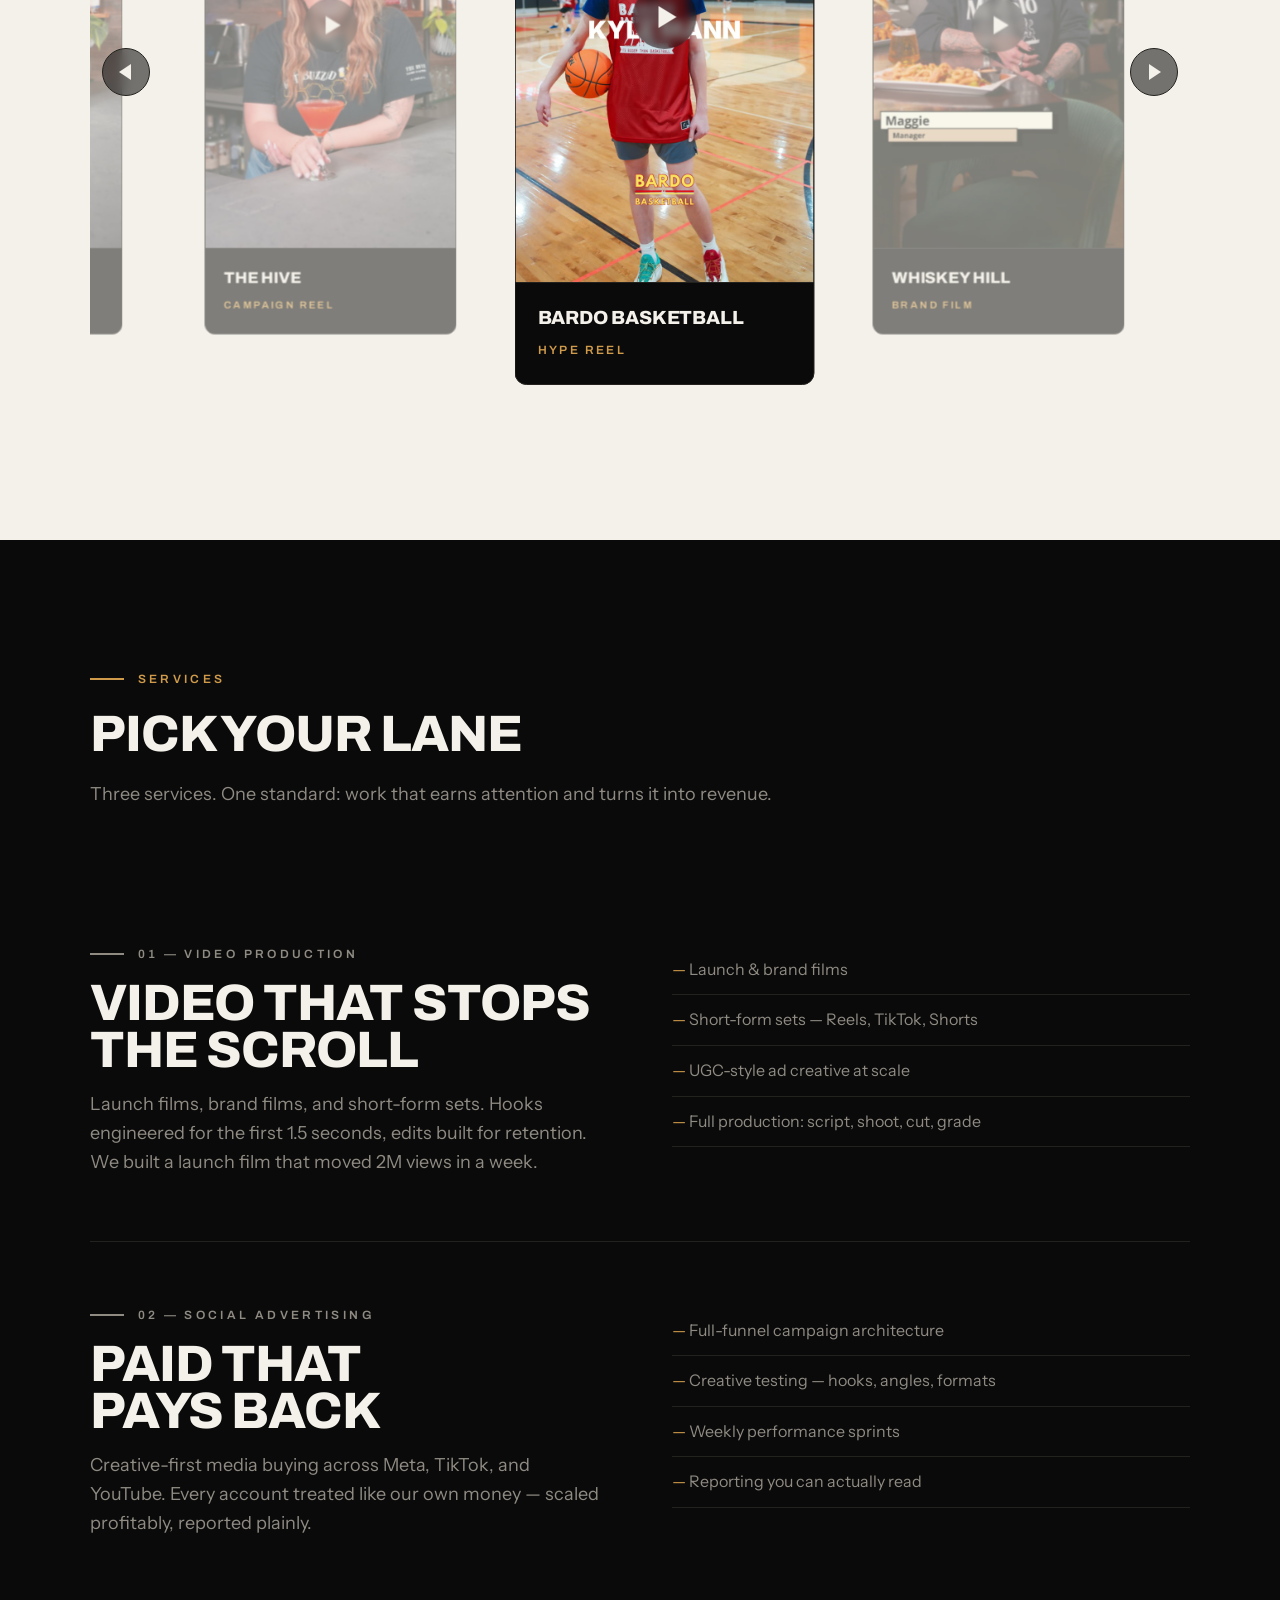
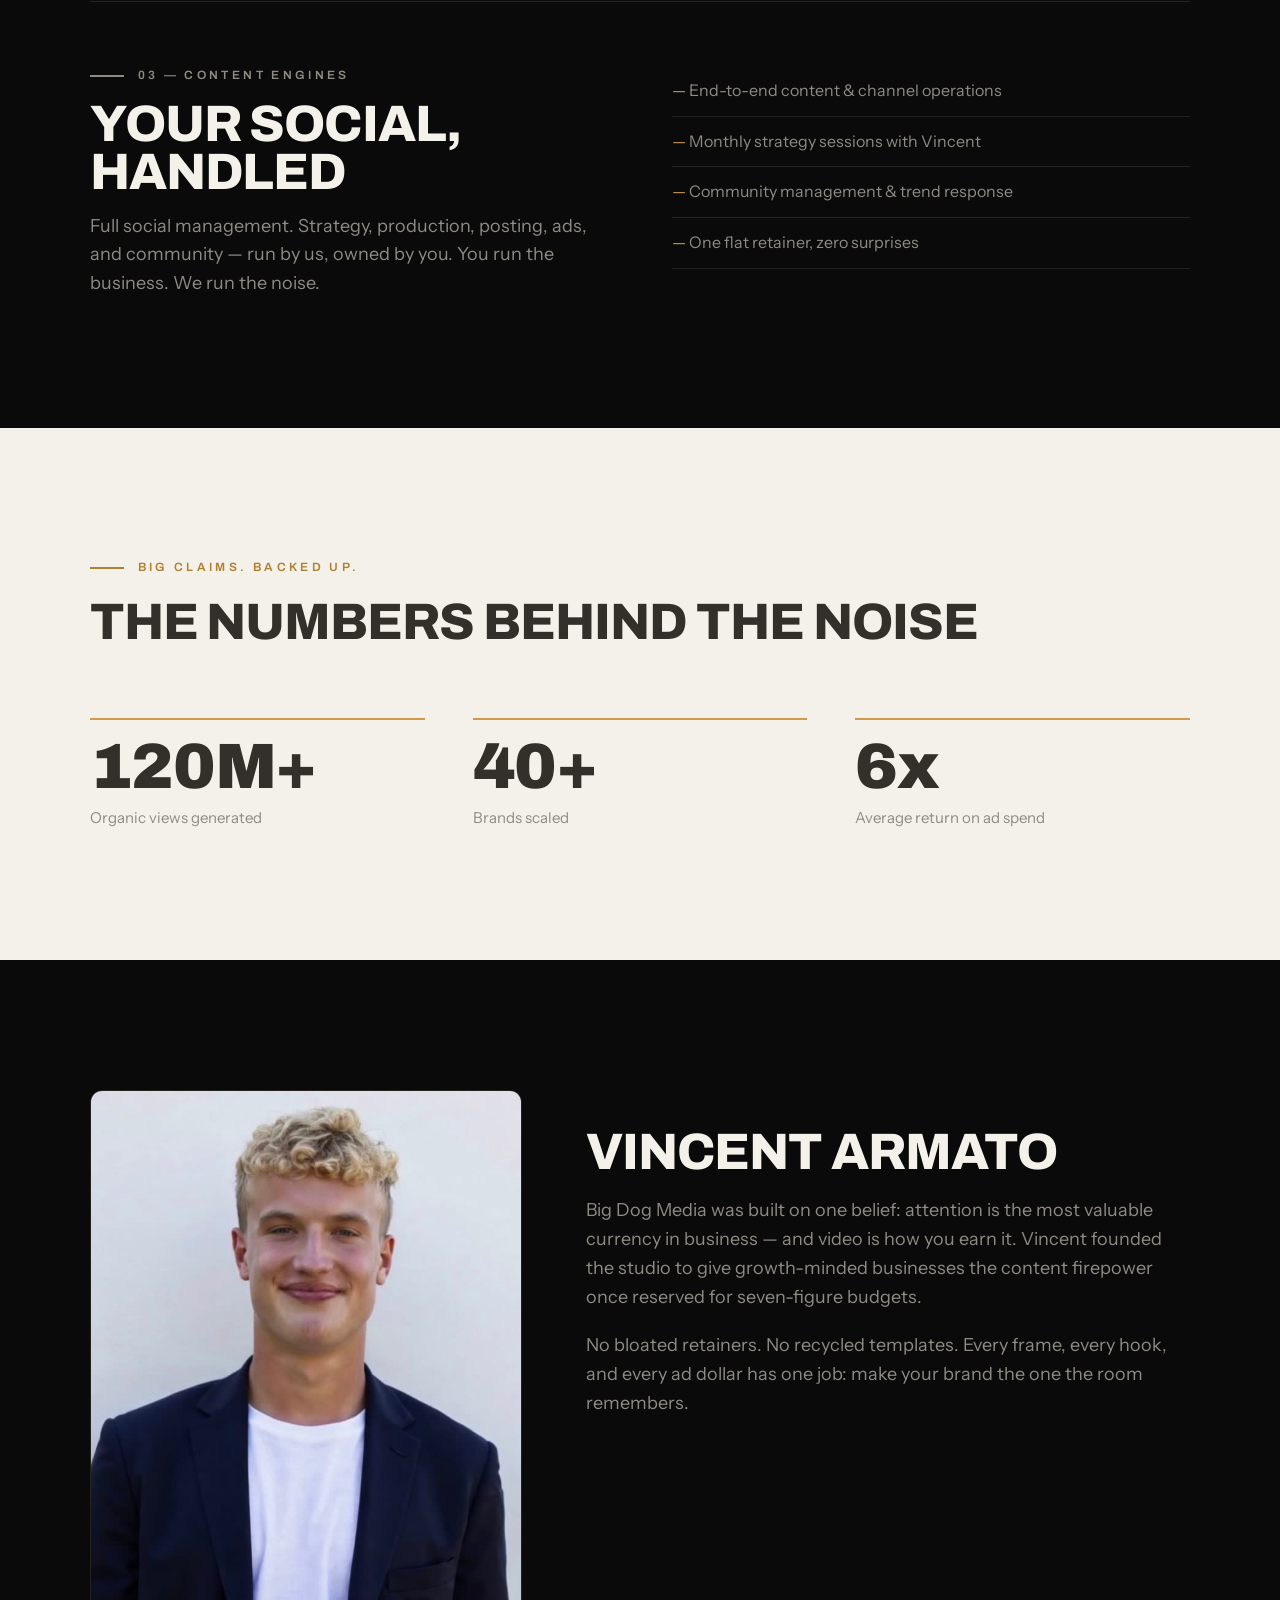
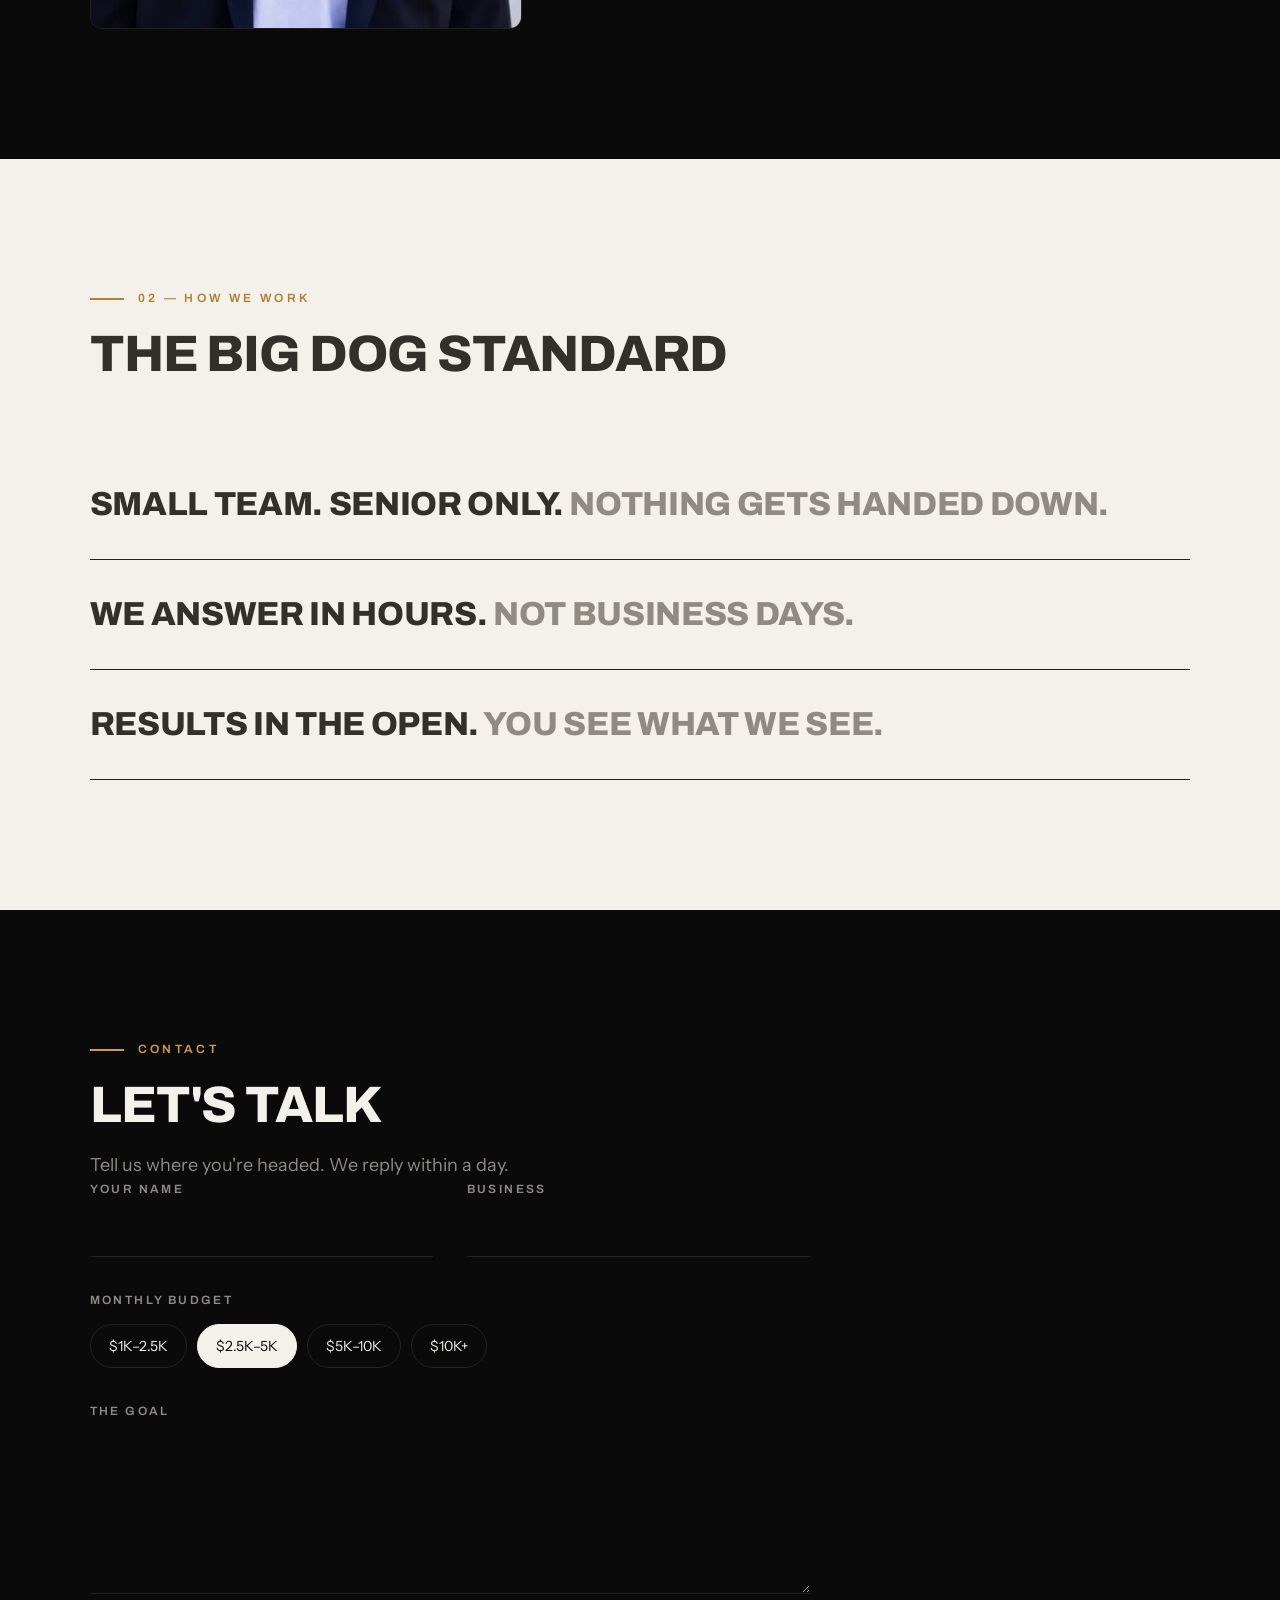
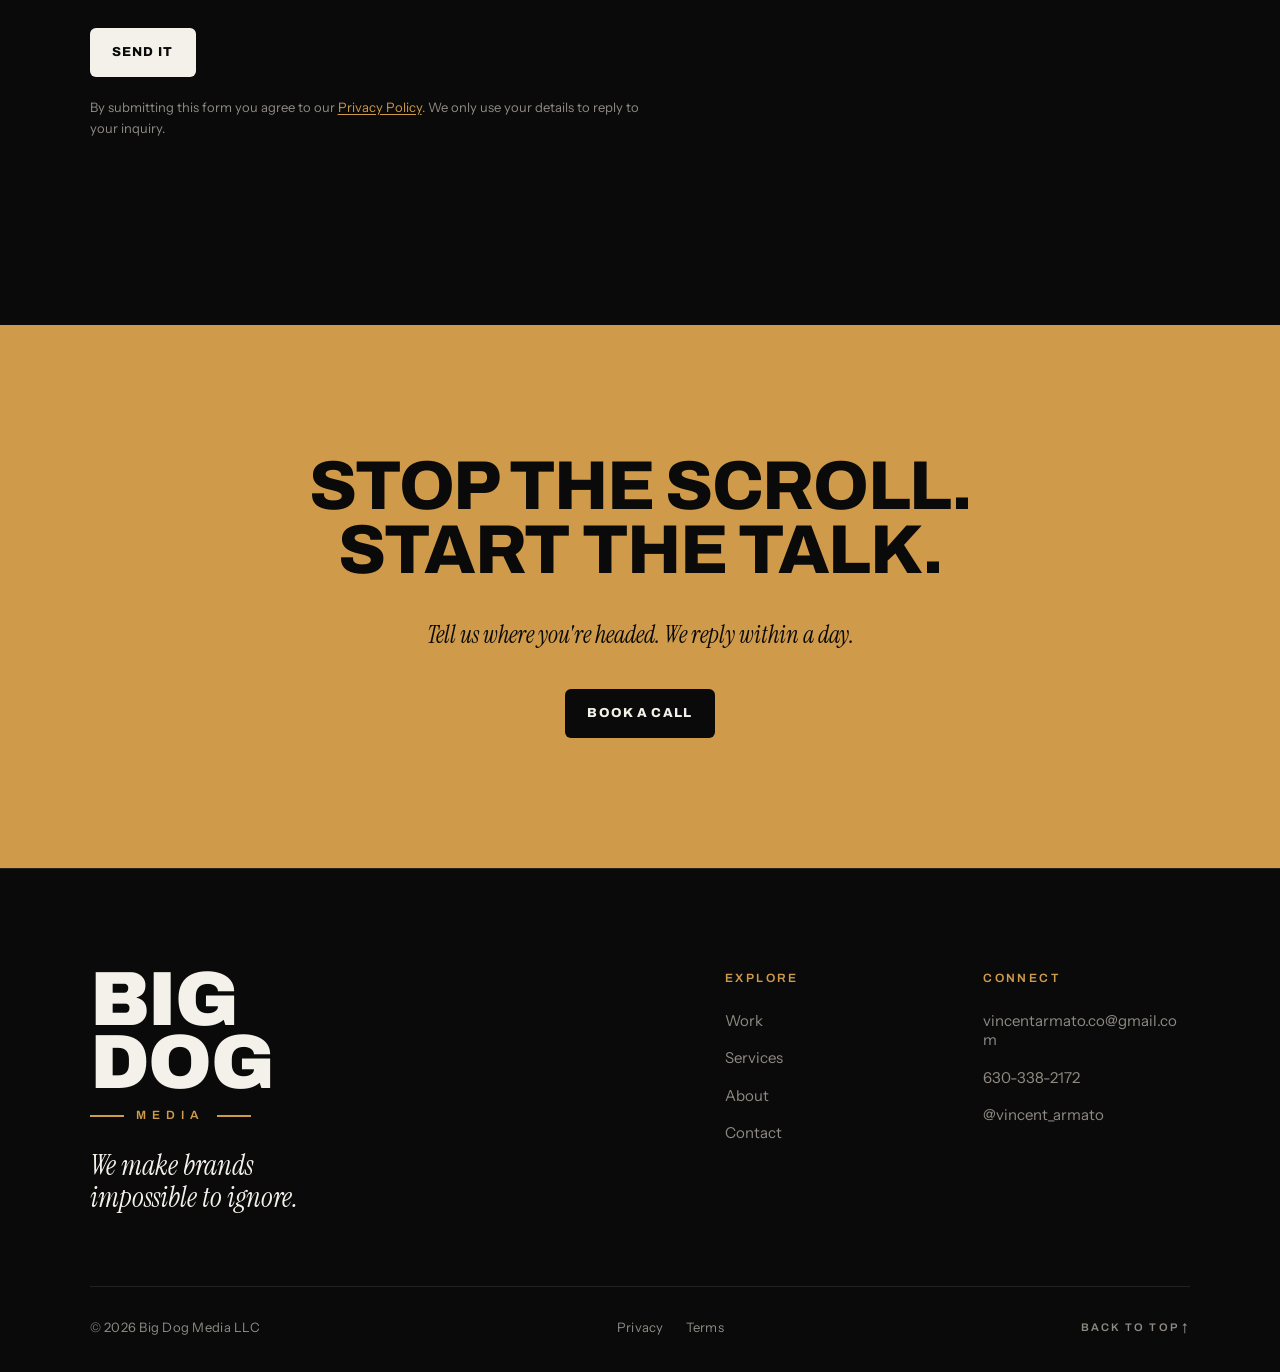
==== commit fe27cdda: "Redesign testimonials as auto-advancing carousel + BD logo favicon/OG - Replace the uneven 5-card te" ====
--- a/index.html
+++ b/index.html
@@ -10,14 +10,23 @@
   <meta property="og:type" content="website">
   <meta property="og:title" content="Big Dog Media — We Make Brands Impossible to Ignore">
   <meta property="og:description" content="Video production and social advertising. Films, ad creative, and content engines that stop the scroll.">
+  <meta property="og:url" content="https://bigdogmediallc.com/">
+  <meta property="og:image" content="https://bigdogmediallc.com/assets/og-image.png">
+  <meta property="og:image:width" content="1200">
+  <meta property="og:image:height" content="630">
   <meta name="twitter:card" content="summary_large_image">
+  <meta name="twitter:image" content="https://bigdogmediallc.com/assets/og-image.png">
 
   <link rel="preconnect" href="https://fonts.googleapis.com">
   <link rel="preconnect" href="https://fonts.gstatic.com" crossorigin>
   <link href="https://fonts.googleapis.com/css2?family=Archivo:ital,wght@0,400;0,600;0,800;0,900;1,600&family=Instrument+Sans:ital,wght@0,400;0,500;0,600;1,400&family=Instrument+Serif:ital@0;1&display=swap" rel="stylesheet">
   <link rel="stylesheet" href="css/styles.css">
 
-  <link rel="icon" href="data:image/svg+xml,<svg xmlns='http://www.w3.org/2000/svg' viewBox='0 0 100 100'><rect width='100' height='100' rx='12' fill='%230A0A0A'/><text x='50' y='46' font-size='30' font-weight='900' text-anchor='middle' fill='%23F4F1EA' font-family='Arial Black'>BIG</text><text x='50' y='78' font-size='30' font-weight='900' text-anchor='middle' fill='%23F4F1EA' font-family='Arial Black'>DOG</text></svg>">
+  <!-- Favicon / tab + home-screen icon: the BD mark -->
+  <link rel="icon" type="image/svg+xml" href="assets/logo-bd.svg">
+  <link rel="icon" type="image/png" sizes="32x32" href="assets/favicon-32.png">
+  <link rel="icon" type="image/png" sizes="512x512" href="assets/favicon-512.png">
+  <link rel="apple-touch-icon" href="assets/apple-touch-icon.png">
 </head>
 <body>
 
@@ -107,51 +116,73 @@
     </section>
 
     <!-- ══════════ TESTIMONIALS (ink) ══════════
-         Sample quotes — replace with real client words. Attributions reuse the
-         portfolio clients so they stay consistent with the work shown above. -->
+         Sample quotes — replace with real client words. One centered quote at a
+         time; it auto-advances every few seconds and loops. Hovering pauses it;
+         clicking a dot or arrow takes manual control and stops the auto-play.
+         js/main.js drives it (initTestimonials); without JS every quote simply
+         stacks and stays readable. -->
     <section class="sec sec--ink" id="testimonials">
       <div class="wrap">
         <div class="sec-head" data-reveal>
           <p class="eyebrow">Testimonials</p>
           <h2 class="sec-title">Straight from the pack</h2>
         </div>
-        <ul class="quotes" data-stagger>
-          <li class="quote">
-            <p class="quote__text">They didn't just film our food — they filled our tables. We were booked solid three weeks after the reel dropped.</p>
-            <div class="quote__by">
-              <span class="quote__name">Whiskey Hill</span>
-              <span class="quote__role">Bar &amp; Kitchen</span>
-            </div>
-          </li>
-          <li class="quote">
-            <p class="quote__text">One video did what six months of flyers couldn't. The line's been out the door ever since.</p>
-            <div class="quote__by">
-              <span class="quote__name">Fire Water BBQ</span>
-              <span class="quote__role">Pit &amp; Smokehouse</span>
-            </div>
-          </li>
-          <li class="quote">
-            <p class="quote__text">Every plate suddenly looked worth the drive. Our DMs haven't stopped since Big Dog took over.</p>
-            <div class="quote__by">
-              <span class="quote__name">The Hive</span>
-              <span class="quote__role">Restaurant</span>
-            </div>
-          </li>
-          <li class="quote">
-            <p class="quote__text">The training footage they cut for me hits different — parents actually stop scrolling and book. My sessions filled up faster than any flyer ever moved them.</p>
-            <div class="quote__by">
-              <span class="quote__name">Dave Brown</span>
-              <span class="quote__role">Basketball training</span>
-            </div>
-          </li>
-          <li class="quote">
-            <p class="quote__text">They made our program look like the big time. Registrations climbed and kids started showing up asking to be on the team they saw online.</p>
-            <div class="quote__by">
-              <span class="quote__name">Bardo Basketball</span>
-              <span class="quote__role">AAU program</span>
-            </div>
-          </li>
-        </ul>
+        <div class="tcarousel" data-testimonials data-reveal>
+          <div class="tcarousel__viewport" aria-live="polite">
+            <ul class="tcarousel__track">
+              <li class="tcarousel__slide is-active">
+                <blockquote class="tquote">
+                  <p class="tquote__text">They didn't just film our food — they filled our tables. We were booked solid three weeks after the reel dropped.</p>
+                  <footer class="tquote__by">
+                    <span class="tquote__name">Whiskey Hill</span>
+                    <span class="tquote__role">Bar &amp; Kitchen</span>
+                  </footer>
+                </blockquote>
+              </li>
+              <li class="tcarousel__slide">
+                <blockquote class="tquote">
+                  <p class="tquote__text">One video did what six months of flyers couldn't. The line's been out the door ever since.</p>
+                  <footer class="tquote__by">
+                    <span class="tquote__name">Fire Water BBQ</span>
+                    <span class="tquote__role">Pit &amp; Smokehouse</span>
+                  </footer>
+                </blockquote>
+              </li>
+              <li class="tcarousel__slide">
+                <blockquote class="tquote">
+                  <p class="tquote__text">Every plate suddenly looked worth the drive. Our DMs haven't stopped since Big Dog took over.</p>
+                  <footer class="tquote__by">
+                    <span class="tquote__name">The Hive</span>
+                    <span class="tquote__role">Restaurant</span>
+                  </footer>
+                </blockquote>
+              </li>
+              <li class="tcarousel__slide">
+                <blockquote class="tquote">
+                  <p class="tquote__text">The training footage they cut for me hits different — parents actually stop scrolling and book. My sessions filled up faster than any flyer ever moved them.</p>
+                  <footer class="tquote__by">
+                    <span class="tquote__name">Dave Brown</span>
+                    <span class="tquote__role">Basketball training</span>
+                  </footer>
+                </blockquote>
+              </li>
+              <li class="tcarousel__slide">
+                <blockquote class="tquote">
+                  <p class="tquote__text">They made our program look like the big time. Registrations climbed and kids started showing up asking to be on the team they saw online.</p>
+                  <footer class="tquote__by">
+                    <span class="tquote__name">Bardo Basketball</span>
+                    <span class="tquote__role">AAU program</span>
+                  </footer>
+                </blockquote>
+              </li>
+            </ul>
+          </div>
+          <div class="tcarousel__controls">
+            <button class="tcarousel__nav tcarousel__nav--prev" type="button" aria-label="Previous testimonial"></button>
+            <div class="tcarousel__dots" role="tablist" aria-label="Choose a testimonial"></div>
+            <button class="tcarousel__nav tcarousel__nav--next" type="button" aria-label="Next testimonial"></button>
+          </div>
+        </div>
       </div>
     </section>
 
--- a/css/styles.css
+++ b/css/styles.css
@@ -500,70 +500,149 @@
 }
 .claims li span { color: var(--stone); }
 
-/* ═══════════ TESTIMONIALS ═══════════ */
-.quotes {
+/* ═══════════ TESTIMONIALS — auto-advancing carousel ═══════════
+   One centered quote at a time; fades/slides between them. Without JS every
+   slide simply stacks and stays readable (the .js-scoped rules below only kick
+   in once main.js has upgraded it). */
+.tcarousel {
+  max-width: 860px;
+  margin: clamp(8px, 2vw, 20px) auto 0;
+  text-align: center;
+}
+.tcarousel__viewport { position: relative; }
+.tcarousel__track {
   list-style: none;
-  display: grid;
-  grid-template-columns: repeat(auto-fit, minmax(280px, 1fr));
-  gap: clamp(18px, 2.5vw, 28px);
-}
-.quote {
+  margin: 0;
+  padding: 0;
+}
+.tcarousel__slide {
+  display: flex;
+  justify-content: center;
+  padding: clamp(6px, 1.5vw, 14px) 0;
+}
+/* Under JS: stack the slides and crossfade the active one */
+.js .tcarousel__track { position: relative; }
+.js .tcarousel__slide {
+  position: absolute;
+  inset: 0;
+  align-items: center;
+  opacity: 0;
+  transform: translateY(14px);
+  transition: opacity 0.6s ease, transform 0.6s cubic-bezier(0.22, 1, 0.36, 1);
+  pointer-events: none;
+}
+.js .tcarousel__slide.is-active {
+  opacity: 1;
+  transform: none;
+  pointer-events: auto;
+}
+
+.tquote {
   position: relative;
-  display: flex;
-  flex-direction: column;
-  gap: clamp(22px, 3vw, 32px);
-  padding: clamp(28px, 3vw, 42px);
-  border: 1px solid var(--line-dark);
-  border-radius: 12px;
-  overflow: hidden;
-}
-.sec--bone .quote { border-color: var(--line-light); }
-/* Oversized opening quote as a faint watermark (keeps gold to the eyebrow only) */
-.quote::before {
+  margin: 0;
+  max-width: 40ch;
+  padding-top: clamp(30px, 5vw, 52px);
+}
+/* Oversized opening quote mark — the one gold accent */
+.tquote::before {
   content: '\201C';
   position: absolute;
-  top: clamp(4px, 1vw, 12px);
-  right: clamp(14px, 2vw, 26px);
+  top: clamp(-12px, -1vw, 0px);
+  left: 50%;
+  transform: translateX(-50%);
   font-family: var(--font-serif);
-  font-size: clamp(90px, 9vw, 130px);
+  font-size: clamp(70px, 8vw, 104px);
   line-height: 1;
-  color: var(--bone);
-  opacity: 0.07;
+  color: var(--gold);
+  opacity: 0.85;
   pointer-events: none;
 }
-.sec--bone .quote::before { color: var(--body); opacity: 0.09; }
-.quote__text {
-  position: relative;
+.tquote__text {
   font-family: var(--font-serif);
-  font-size: clamp(19px, 1.6vw, 25px);
-  line-height: 1.3;
+  font-size: clamp(22px, 2.6vw, 34px);
+  line-height: 1.32;
   color: var(--bone);
   text-wrap: pretty;
 }
-.sec--bone .quote__text { color: var(--body); }
-.quote__by {
+.sec--bone .tquote__text { color: var(--body); }
+.tquote__by {
   display: flex;
   flex-direction: column;
   gap: 5px;
-  margin-top: auto;
-  padding-top: clamp(4px, 1vw, 10px);
-}
-.quote__name {
+  margin-top: clamp(20px, 2.5vw, 30px);
+}
+.tquote__name {
   font-family: var(--font-display);
   font-weight: 800;
   font-size: 15px;
-  letter-spacing: 0.01em;
-  text-transform: uppercase;
-  color: var(--bone);
-}
-.sec--bone .quote__name { color: var(--ink); }
-.quote__role {
+  letter-spacing: 0.02em;
+  text-transform: uppercase;
+  color: var(--bone);
+}
+.sec--bone .tquote__name { color: var(--ink); }
+.tquote__role {
   font-family: var(--font-display);
   font-weight: 600;
   font-size: 11px;
   letter-spacing: 0.2em;
   text-transform: uppercase;
-  color: var(--stone);
+  color: var(--gold);
+}
+
+/* Controls — arrows flank a row of dots, centered under the quote.
+   Hidden until JS upgrades the carousel. */
+.tcarousel__controls { display: none; }
+.js .tcarousel__controls {
+  display: flex;
+  align-items: center;
+  justify-content: center;
+  gap: clamp(14px, 2vw, 22px);
+  margin-top: clamp(26px, 3.5vw, 40px);
+}
+.tcarousel__nav {
+  width: 44px;
+  height: 44px;
+  border-radius: 50%;
+  border: 1px solid var(--line-dark);
+  background: transparent;
+  cursor: pointer;
+  display: grid;
+  place-items: center;
+  color: var(--bone);
+  transition: background 0.25s ease, transform 0.25s ease, border-color 0.25s ease, color 0.25s ease;
+}
+.sec--bone .tcarousel__nav { border-color: var(--line-light); color: var(--ink); }
+.tcarousel__nav::before {
+  content: '';
+  width: 0; height: 0;
+  border-top: 7px solid transparent;
+  border-bottom: 7px solid transparent;
+}
+.tcarousel__nav--prev::before { border-right: 10px solid currentColor; margin-right: 3px; }
+.tcarousel__nav--next::before { border-left: 10px solid currentColor; margin-left: 3px; }
+.tcarousel__nav:hover { background: var(--gold); border-color: var(--gold); color: var(--ink); transform: scale(1.06); }
+.tcarousel__dots {
+  display: flex;
+  align-items: center;
+  gap: 10px;
+}
+.tcarousel__dot {
+  width: 9px;
+  height: 9px;
+  padding: 0;
+  border: 0;
+  border-radius: 50%;
+  background: var(--stone);
+  opacity: 0.4;
+  cursor: pointer;
+  transition: opacity 0.25s ease, background 0.25s ease, width 0.25s ease;
+}
+.tcarousel__dot:hover { opacity: 0.75; }
+.tcarousel__dot.is-active {
+  opacity: 1;
+  width: 26px;
+  border-radius: 5px;
+  background: var(--gold);
 }
 
 /* ═══════════ GOLD PROMO / CTA BLOCK ═══════════ */
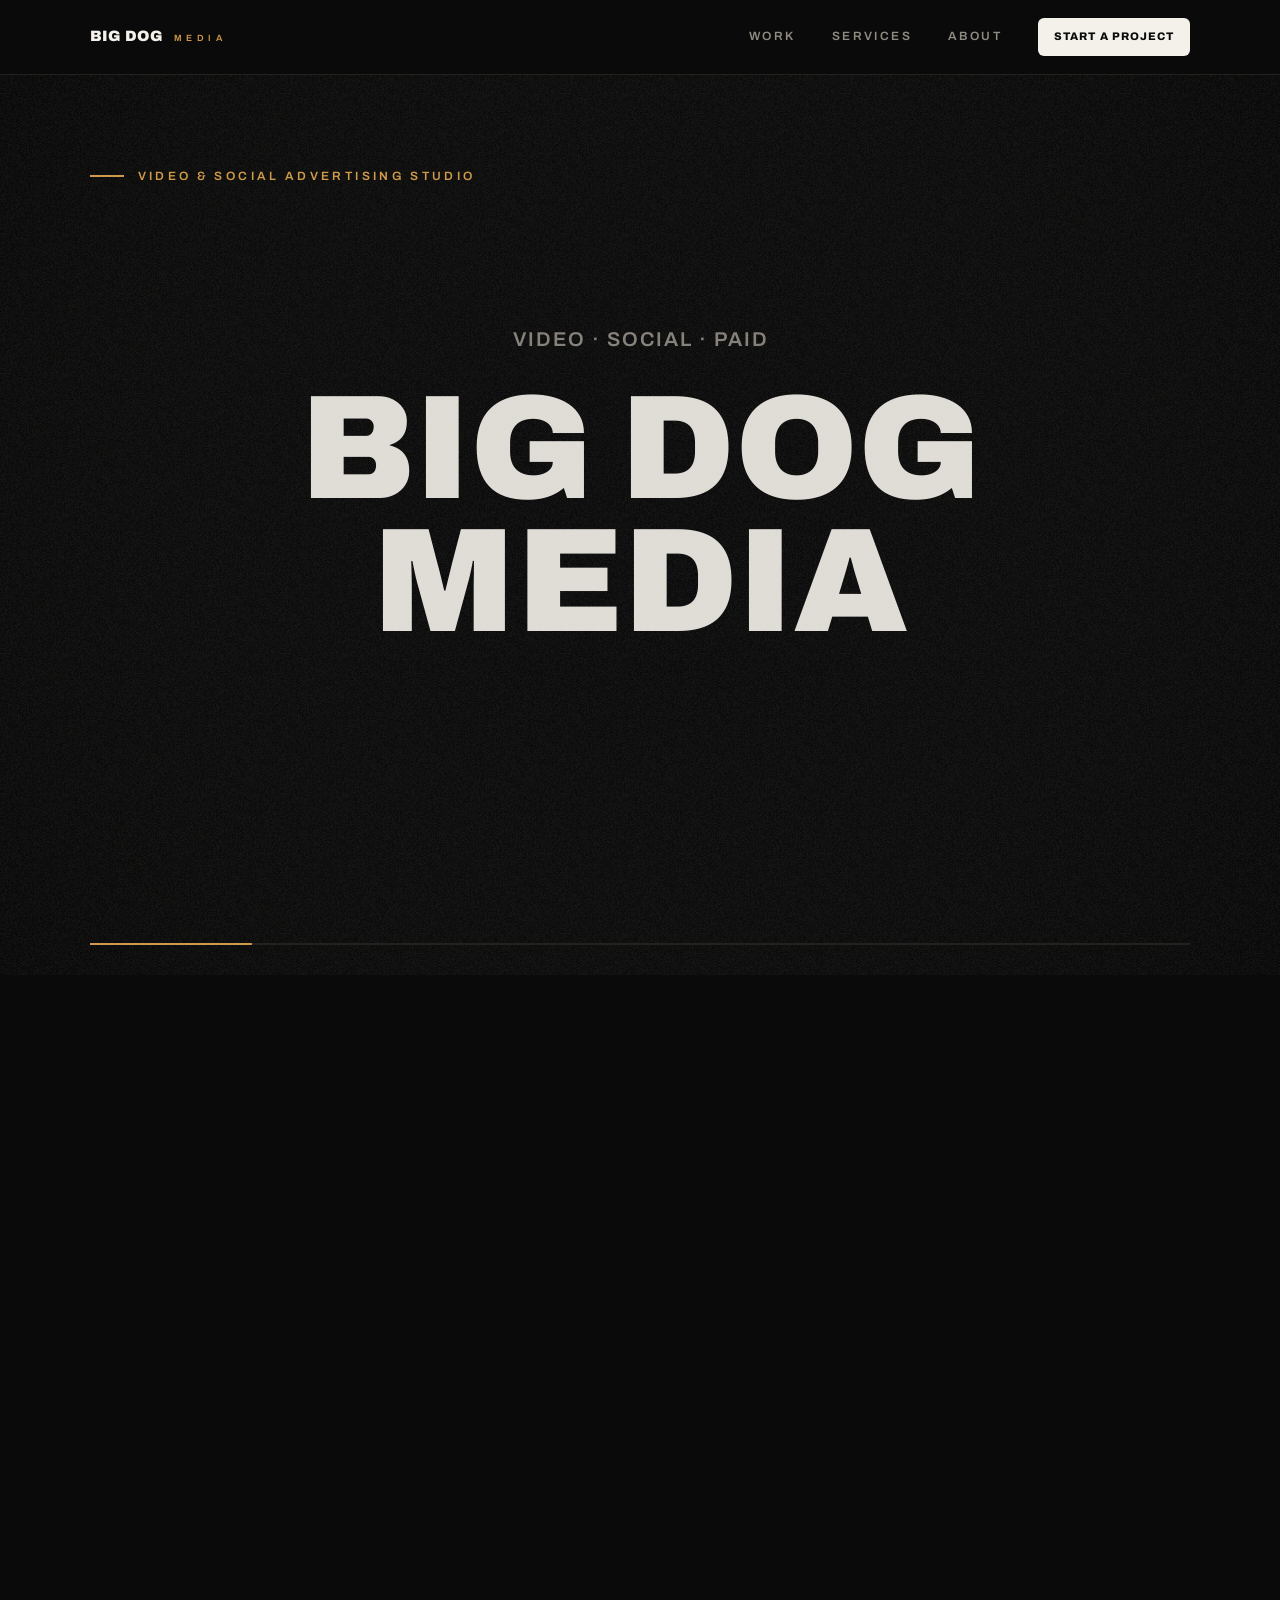
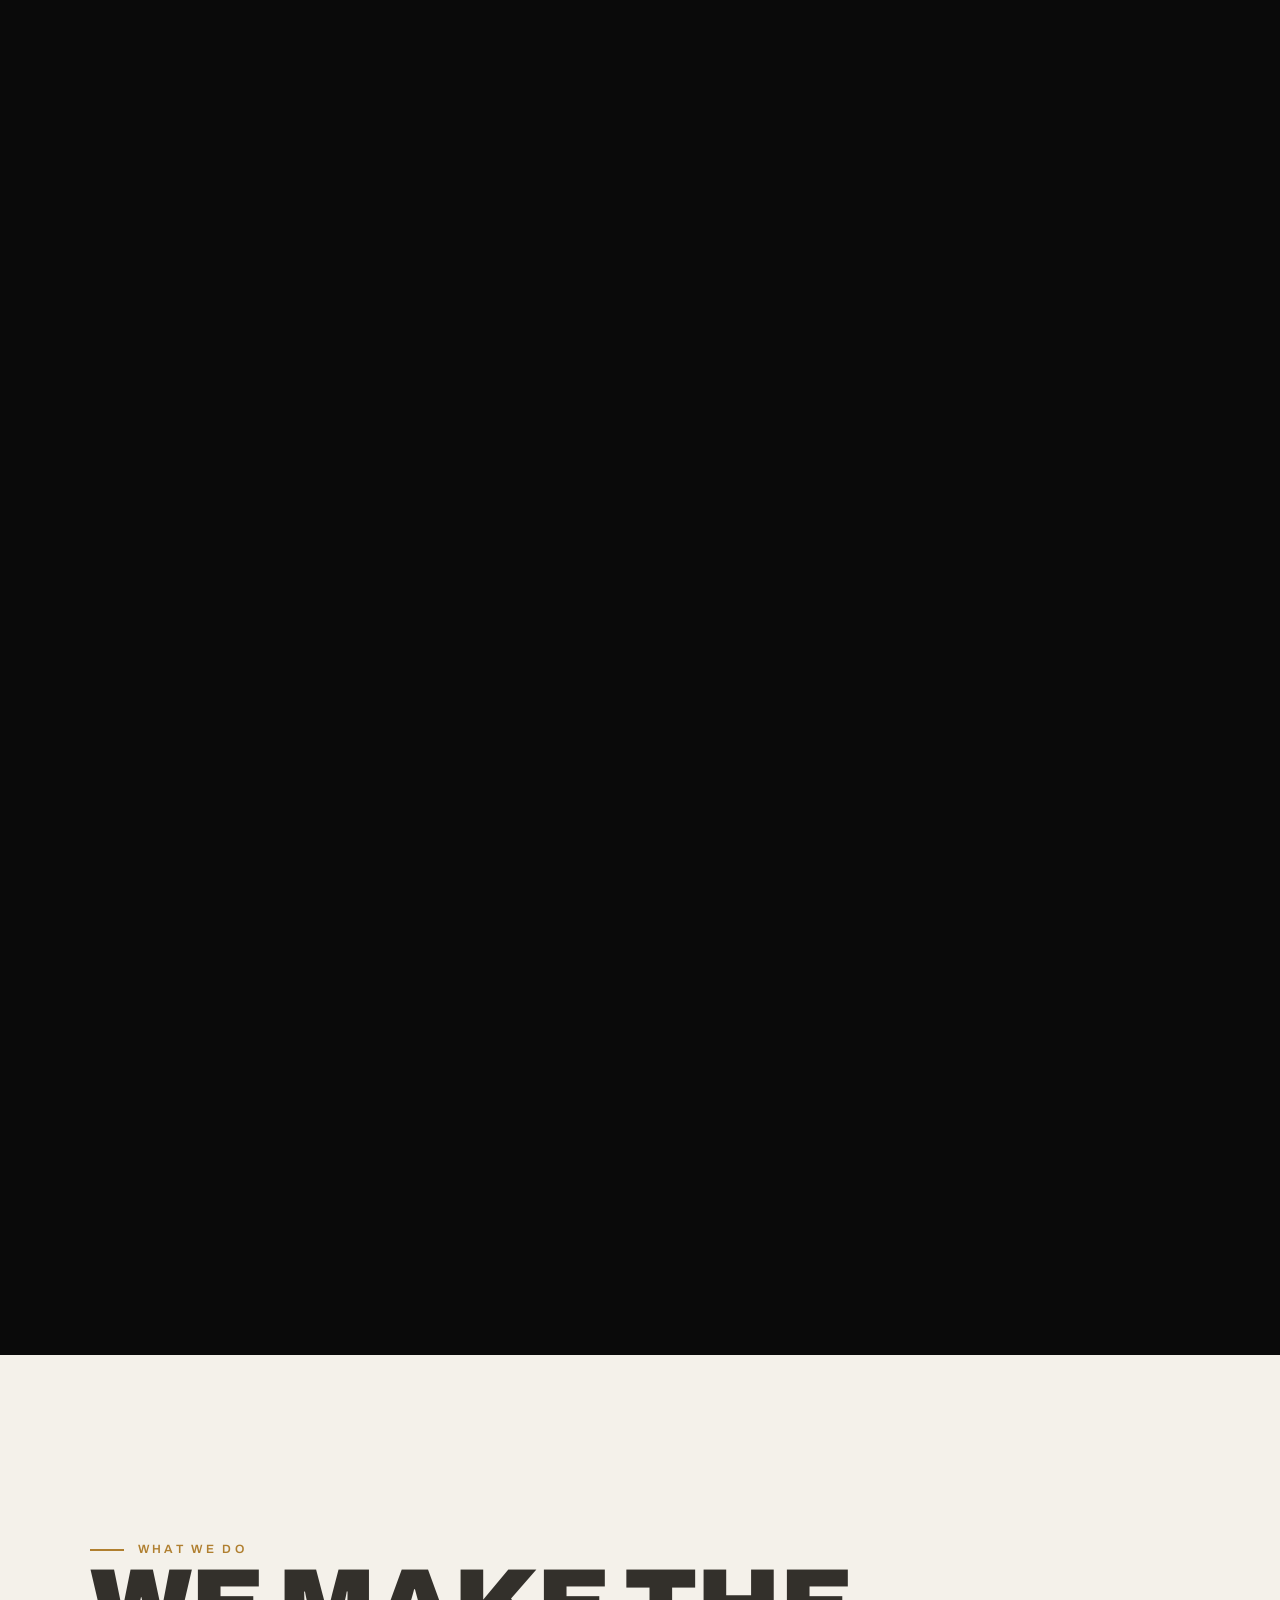
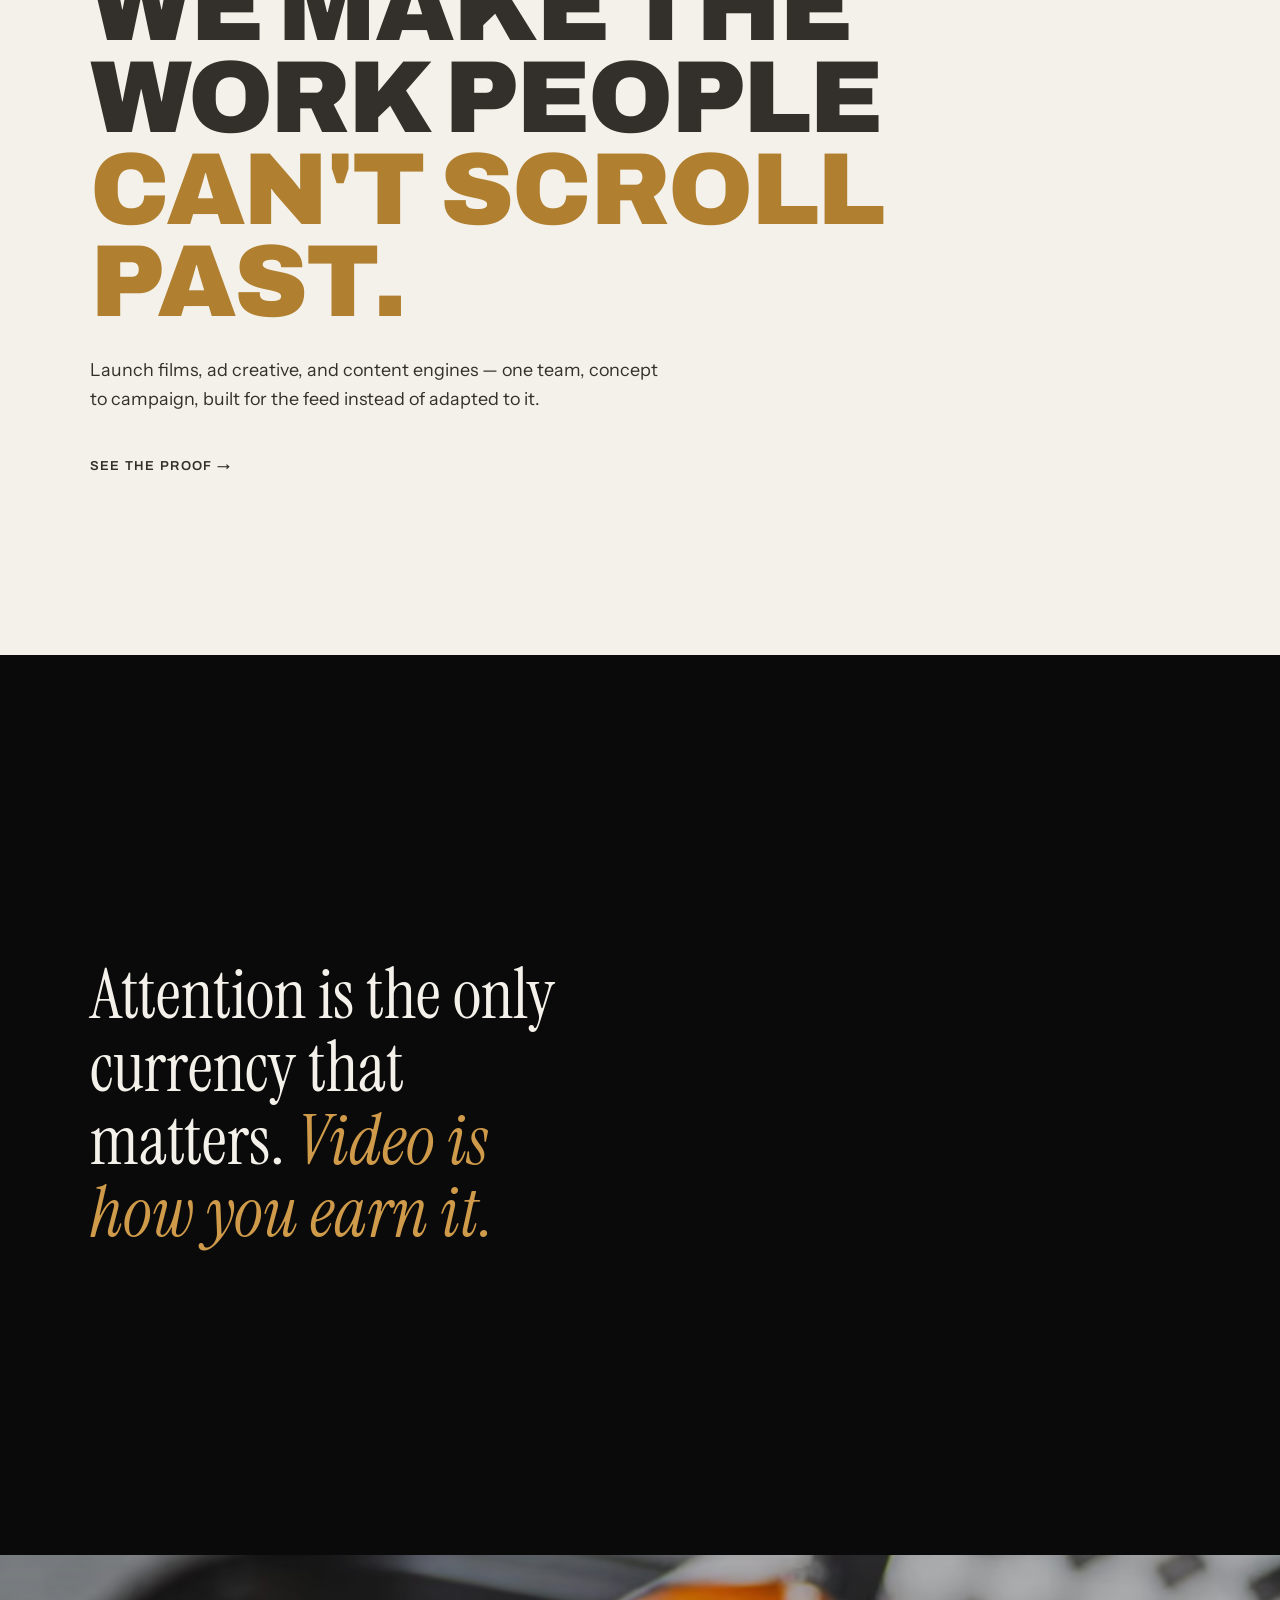
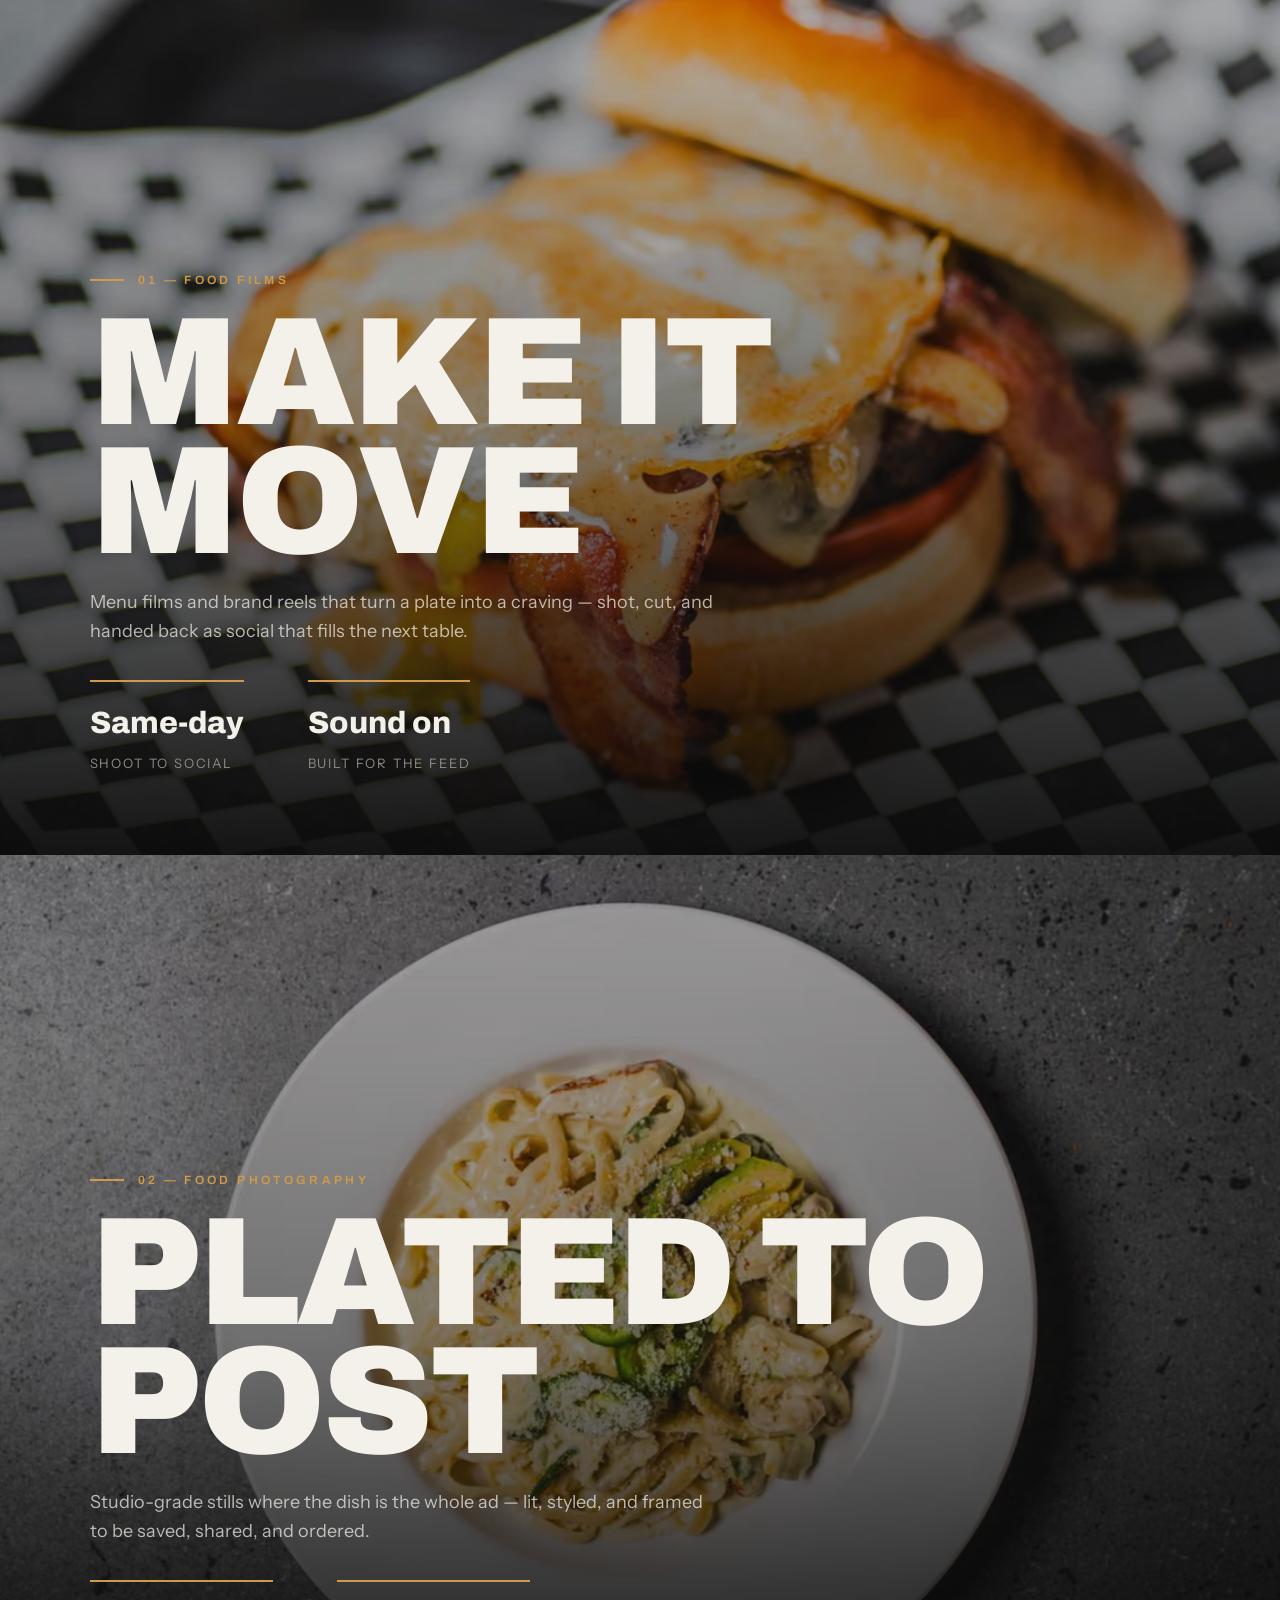
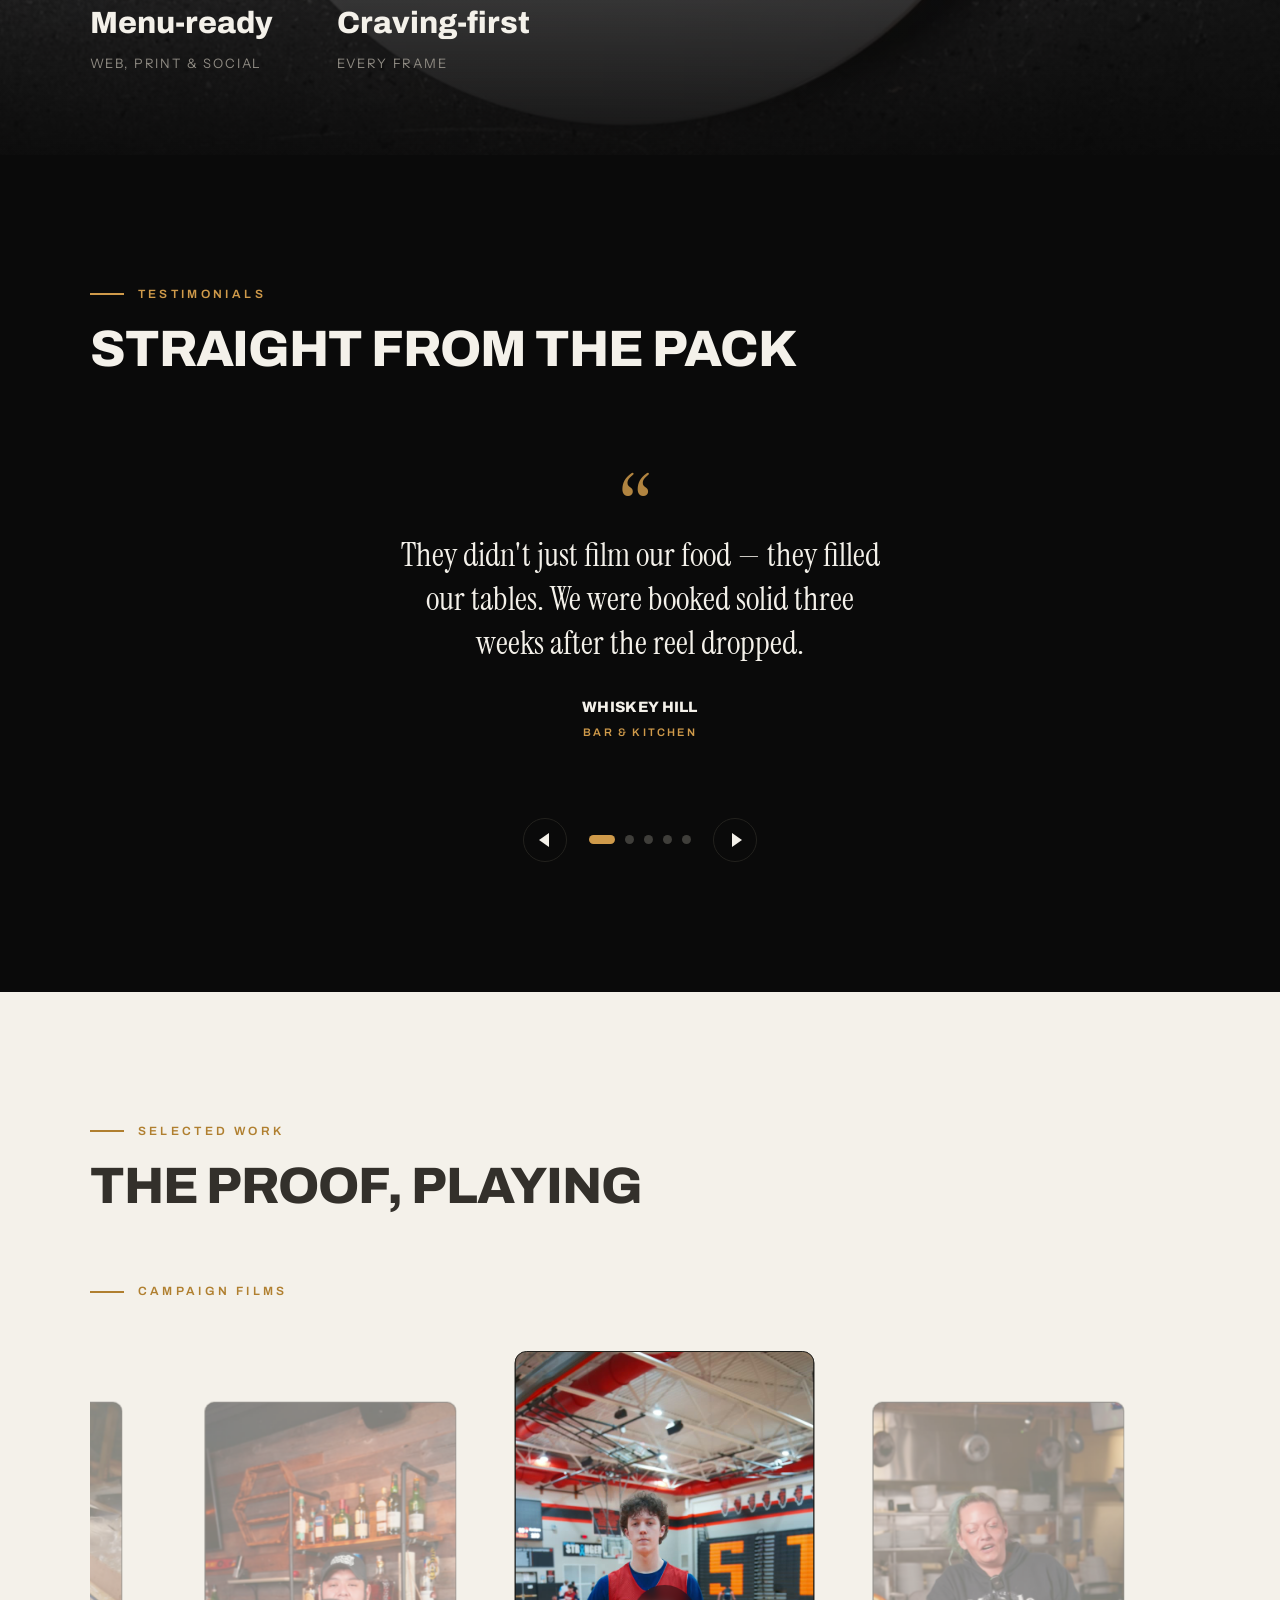
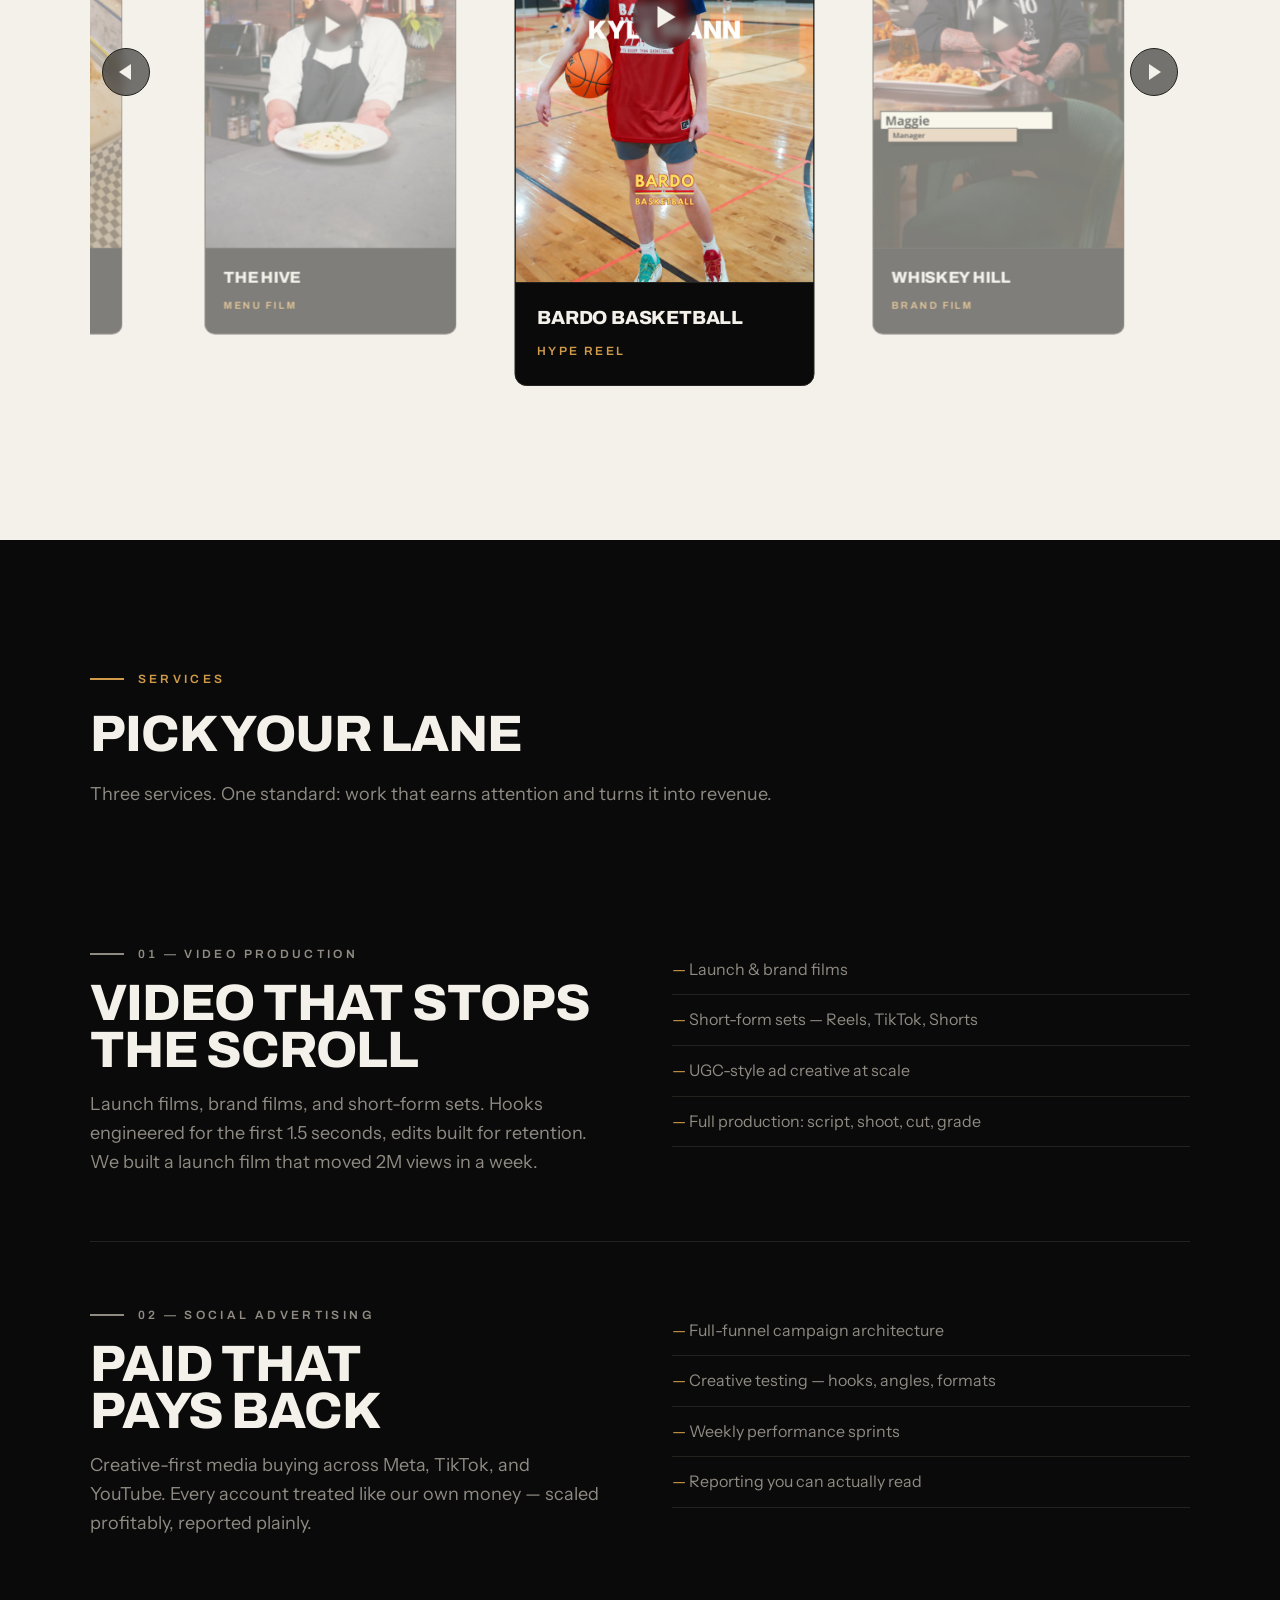
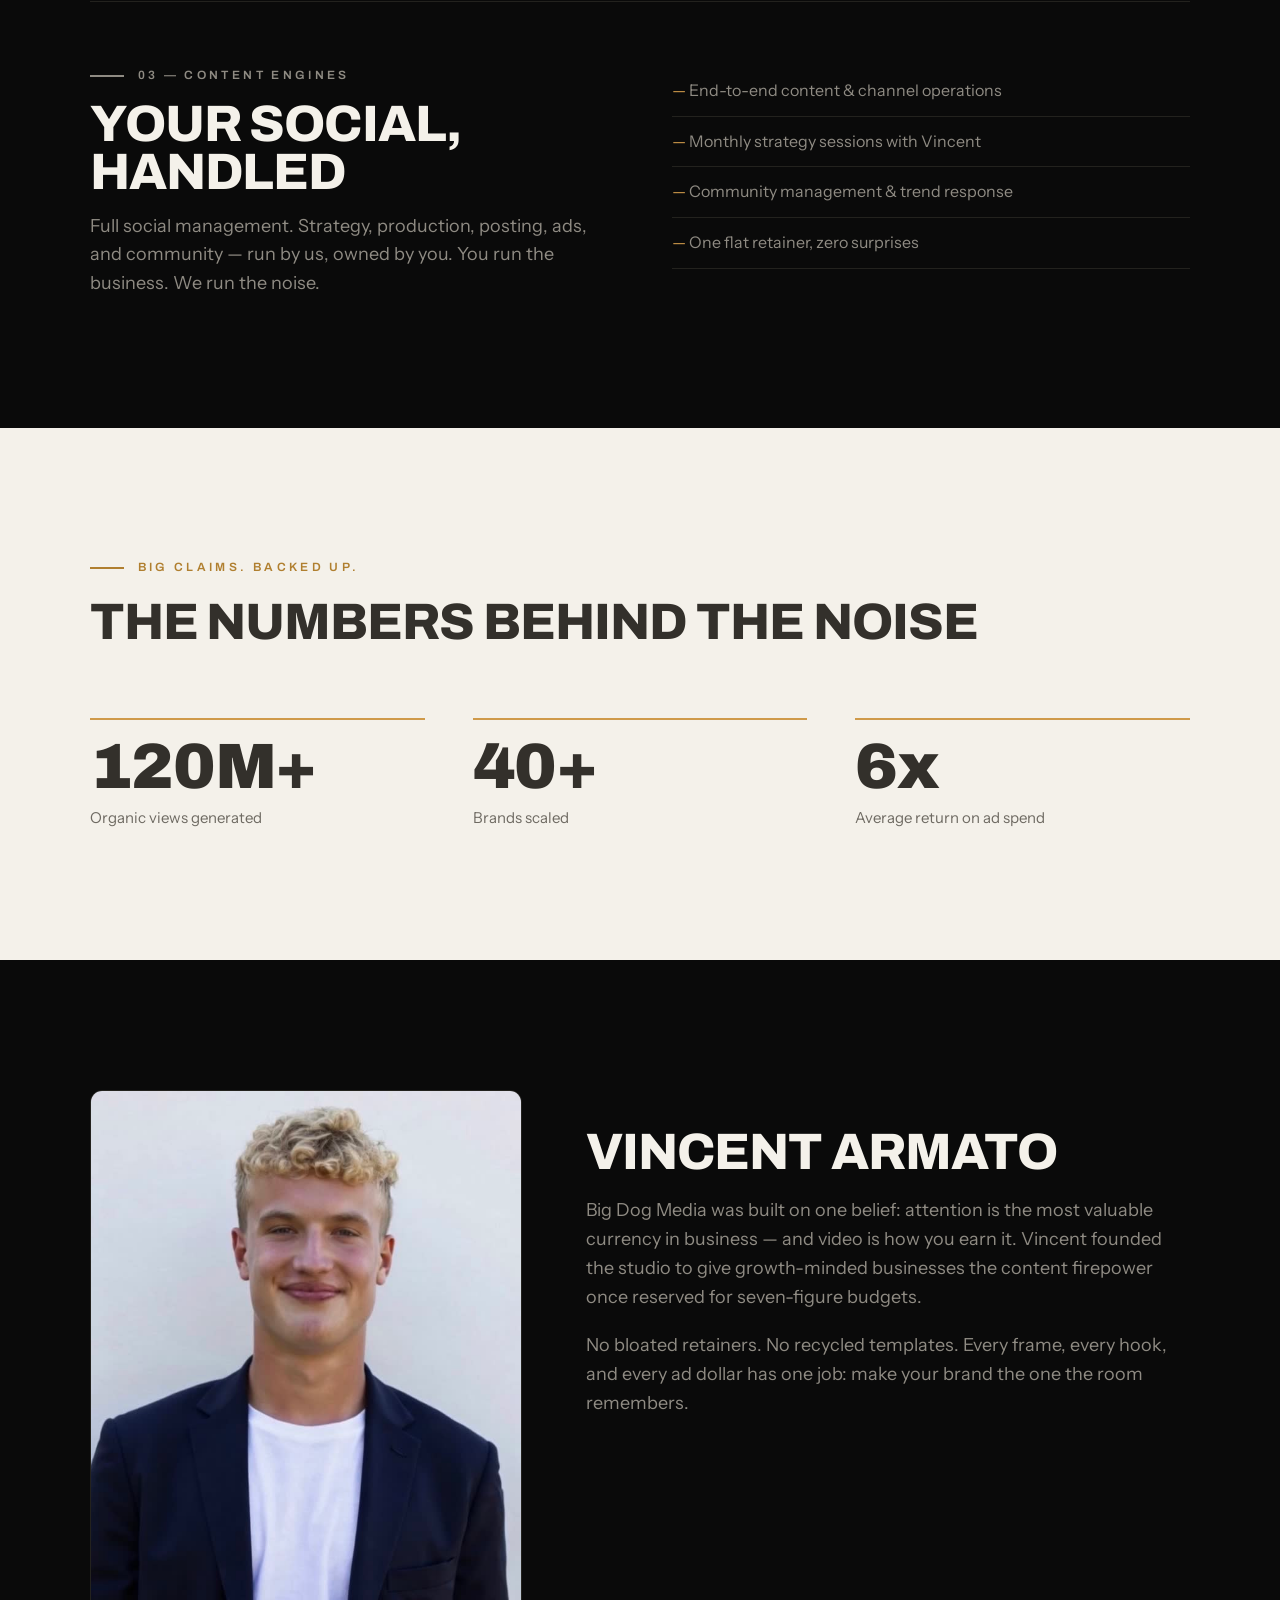
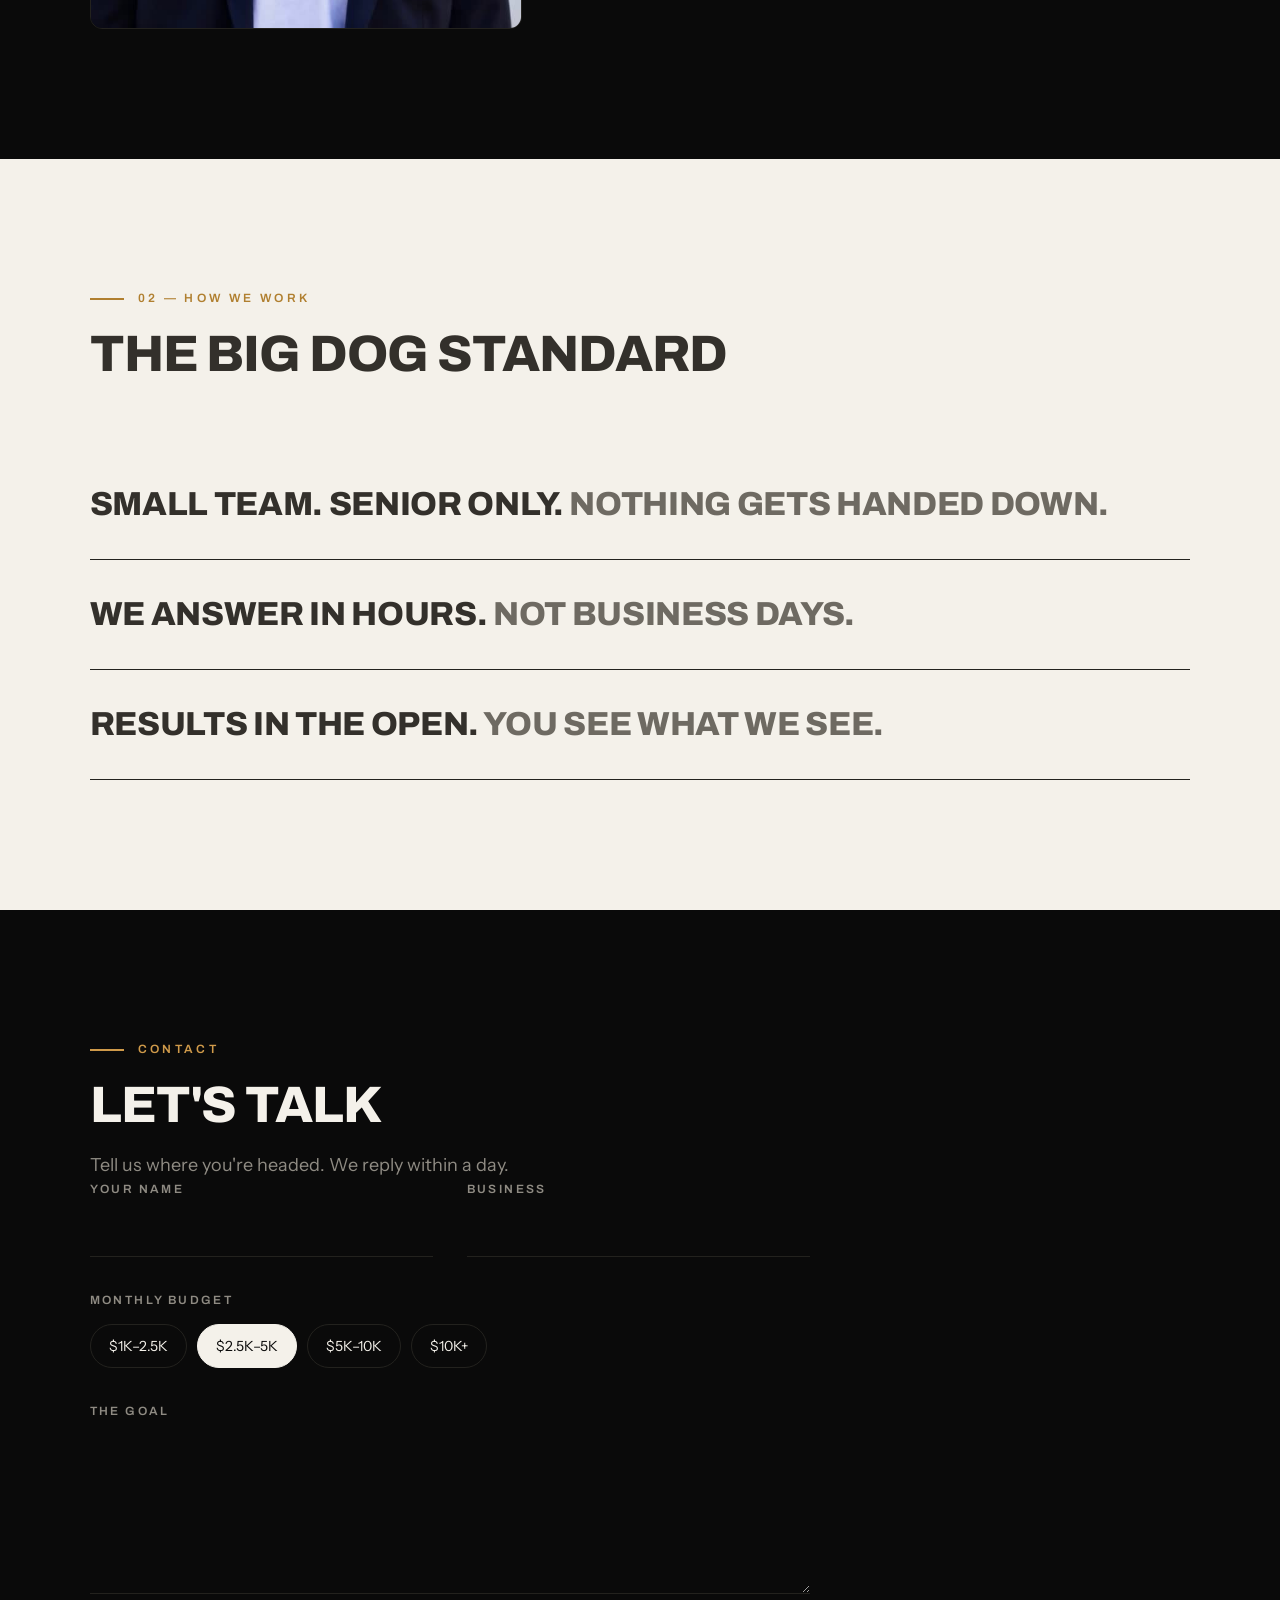
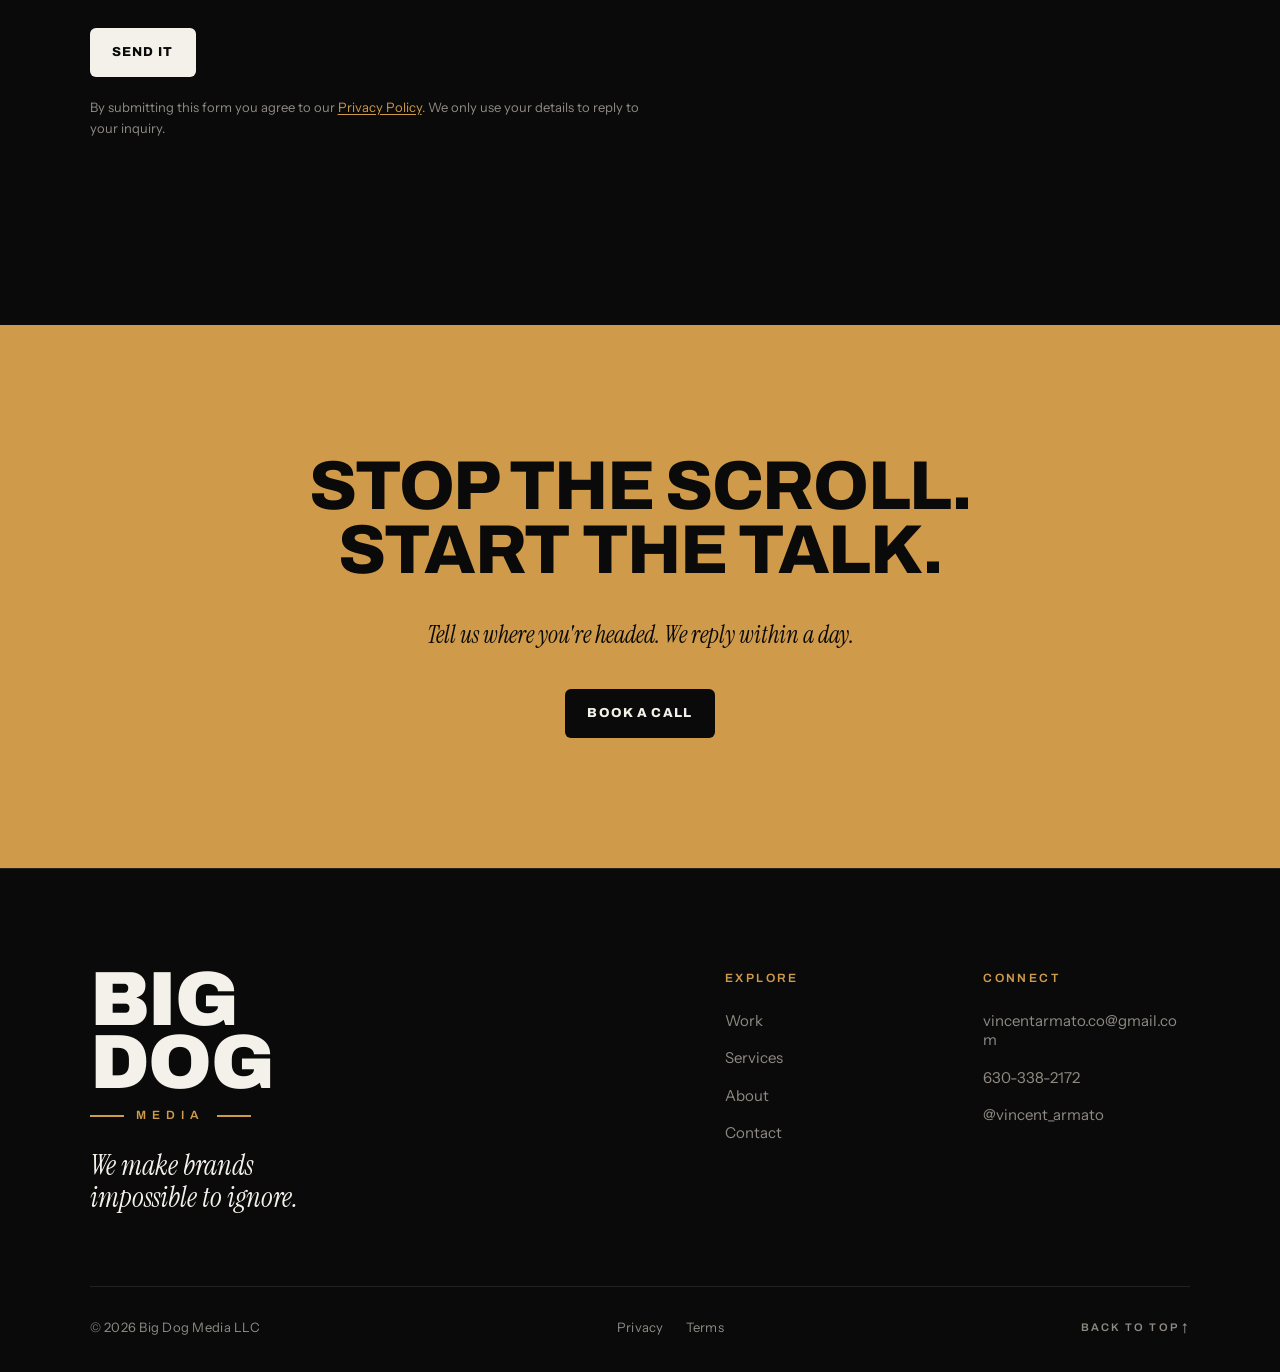
==== commit d11725ca: "Optimize media, accessibility, and CSS across the site Performance & media: - Re-encode Bardo reel 6" ====
--- a/index.html
+++ b/index.html
@@ -19,7 +19,7 @@
 
   <link rel="preconnect" href="https://fonts.googleapis.com">
   <link rel="preconnect" href="https://fonts.gstatic.com" crossorigin>
-  <link href="https://fonts.googleapis.com/css2?family=Archivo:ital,wght@0,400;0,600;0,800;0,900;1,600&family=Instrument+Sans:ital,wght@0,400;0,500;0,600;1,400&family=Instrument+Serif:ital@0;1&display=swap" rel="stylesheet">
+  <link href="https://fonts.googleapis.com/css2?family=Archivo:wght@600;800;900&family=Instrument+Sans:wght@400&family=Instrument+Serif:ital@0;1&display=swap" rel="stylesheet">
   <link rel="stylesheet" href="css/styles.css">
 
   <!-- Favicon / tab + home-screen icon: the BD mark -->
@@ -49,7 +49,7 @@
          Scroll drives a designed canvas sequence frame-by-frame (sticky stage). -->
     <section class="cine" data-cine id="hero">
       <div class="cine__stage">
-        <canvas class="cine__canvas" data-cine-canvas></canvas>
+        <canvas class="cine__canvas" data-cine-canvas aria-hidden="true"></canvas>
         <div class="cine__ui">
           <p class="eyebrow">Video &amp; social advertising studio</p>
           <span class="cine__hint" data-cine-hint>Scroll to roll the reel</span>
@@ -84,7 +84,17 @@
     <!-- ══════════ WORK SCENE · Food films ══════════ -->
     <section class="workscene" id="work">
       <div class="workscene__media" data-parallax="0.12">
-        <img src="portfolio/homepage/best_social_assets/_GTS3656.jpg" alt="Food film still — Big Dog Media" loading="lazy" onerror="this.style.display='none'">
+        <picture>
+          <source type="image/avif" sizes="100vw"
+                  srcset="portfolio/homepage/best_social_assets/_GTS3656-1280.avif 1280w,
+                          portfolio/homepage/best_social_assets/_GTS3656-1920.avif 1920w">
+          <source type="image/webp" sizes="100vw"
+                  srcset="portfolio/homepage/best_social_assets/_GTS3656-1280.webp 1280w,
+                          portfolio/homepage/best_social_assets/_GTS3656-1920.webp 1920w">
+          <img src="portfolio/homepage/best_social_assets/_GTS3656-1920.jpg"
+               width="1920" height="2880" alt="Food film still — Big Dog Media"
+               loading="lazy" decoding="async">
+        </picture>
       </div>
       <div class="workscene__scrim"></div>
       <div class="workscene__inner" data-stagger>
@@ -101,7 +111,17 @@
     <!-- ══════════ WORK SCENE · Food photography ══════════ -->
     <section class="workscene" id="stills">
       <div class="workscene__media" data-parallax="0.12">
-        <img src="portfolio/homepage/best_social_assets/_GTS3615.jpg" alt="Food photography — Big Dog Media" loading="lazy" onerror="this.style.display='none'">
+        <picture>
+          <source type="image/avif" sizes="100vw"
+                  srcset="portfolio/homepage/best_social_assets/_GTS3615-1280.avif 1280w,
+                          portfolio/homepage/best_social_assets/_GTS3615-1920.avif 1920w">
+          <source type="image/webp" sizes="100vw"
+                  srcset="portfolio/homepage/best_social_assets/_GTS3615-1280.webp 1280w,
+                          portfolio/homepage/best_social_assets/_GTS3615-1920.webp 1920w">
+          <img src="portfolio/homepage/best_social_assets/_GTS3615-1920.jpg"
+               width="1920" height="1280" alt="Food photography — Big Dog Media"
+               loading="lazy" decoding="async">
+        </picture>
       </div>
       <div class="workscene__scrim"></div>
       <div class="workscene__inner" data-stagger>
@@ -200,7 +220,8 @@
         <!-- Center-focused reel carousel — slides injected by js/main.js from
              portfolio/manifest.json (best_campaigns). Neighbors peek in from the
              sides; arrows loop infinitely. Tap a reel to play it in place. -->
-        <div class="reelousel" data-reel-carousel="best_campaigns" data-reveal>
+        <div class="reelousel" data-reel-carousel="best_campaigns" data-reveal
+             tabindex="0" role="group" aria-label="Campaign reels — use arrow keys to browse">
           <button class="reelousel__nav reelousel__nav--prev" type="button" aria-label="Previous reel"></button>
           <div class="reelousel__viewport">
             <div class="reelousel__track" data-reel-track>
@@ -292,7 +313,7 @@
         <figure class="duo__media" data-reveal>
           <div class="frame">
             <!-- Drop a founder photo at assets/vincent.jpg -->
-            <img src="portfolio/homepage/01.jpg" alt="Vincent Armato, founder of Big Dog Media" loading="lazy" onerror="this.classList.add('is-missing')">
+            <img src="portfolio/homepage/01.jpg" alt="Vincent Armato, founder of Big Dog Media" loading="lazy" decoding="async">
             <span class="meta">Portrait / Vincent Armato</span>
           </div>
         </figure>
--- a/css/styles.css
+++ b/css/styles.css
@@ -10,6 +10,7 @@
   --gold: #CF9A4A;
   --gold-ink: #B07F2F;
   --stone: #8F8B83;
+  --stone-on-bone: #6E6A62;   /* ~4.6:1 on --bone — AA-safe for muted captions */
   --body: #33302B;
   --line-dark: #23221E;
   --line-light: #D8D3C8;
@@ -72,16 +73,6 @@
   text-transform: uppercase;
   text-wrap: pretty;
 }
-.editorial {
-  font-family: var(--font-serif);
-  font-weight: 400;
-  font-size: clamp(30px, 4.6vw, 68px);
-  line-height: 1.08;
-  text-wrap: pretty;
-}
-.editorial em { font-style: italic; color: var(--gold-ink); }
-.sec--ink .editorial em { color: var(--gold); }
-
 .eyebrow {
   display: inline-flex;
   align-items: center;
@@ -128,14 +119,6 @@
 .btn:hover { transform: translateY(-2px); }
 .btn--bone { background: var(--bone); color: var(--ink); }  /* on ink fields */
 .btn--ink { background: var(--ink); color: var(--bone); }    /* on bone & gold fields */
-.btn--ghost {
-  background: transparent;
-  border: 1px solid var(--line-dark);
-  color: var(--bone);
-}
-.sec--bone .btn--ghost { border-color: var(--line-light); color: var(--body); }
-.btn--ghost:hover { color: var(--gold); }
-.sec--bone .btn--ghost:hover { color: var(--gold-ink); }
 
 .textlink {
   font-family: var(--font-display);
@@ -193,24 +176,6 @@
 .nav__link[aria-current="page"] { color: var(--gold); }
 .nav__cta { padding: 10px 16px; font-size: 11px; }
 
-/* ═══════════ HERO ═══════════ */
-.hero {
-  min-height: calc(100svh - 65px);
-  display: flex;
-  flex-direction: column;
-  justify-content: center;
-  gap: clamp(28px, 4vh, 44px);
-}
-.hero .display .accent { color: var(--gold); }
-.hero__foot {
-  display: flex;
-  align-items: flex-end;
-  justify-content: space-between;
-  gap: 32px;
-  flex-wrap: wrap;
-}
-.hero__cta { display: flex; gap: 14px; flex-wrap: wrap; }
-
 /* Page hero (interior pages) */
 .page-head {
   display: flex;
@@ -226,36 +191,6 @@
   gap: 22px;
   margin-bottom: clamp(40px, 6vw, 72px);
 }
-
-/* ═══════════ SERVICE ROWS ═══════════ */
-.rows { border-top: 1px solid var(--line-dark); }
-.sec--bone .rows { border-top-color: var(--line-light); }
-.row {
-  display: grid;
-  grid-template-columns: 72px 1fr minmax(0, 46ch) auto;
-  gap: clamp(16px, 3vw, 48px);
-  align-items: center;
-  padding: clamp(26px, 4vw, 44px) 0;
-  border-bottom: 1px solid var(--line-dark);
-}
-.sec--bone .row { border-bottom-color: var(--line-light); }
-.row__num {
-  font-family: var(--font-display);
-  font-weight: 600;
-  font-size: 12px;
-  letter-spacing: 0.2em;
-  color: var(--stone);
-}
-.row__name {
-  font-family: var(--font-display);
-  font-weight: 800;
-  font-size: clamp(22px, 3vw, 40px);
-  letter-spacing: -0.01em;
-  text-transform: uppercase;
-  line-height: 0.95;
-}
-.row__desc { color: var(--stone); font-size: 16px; }
-.row a.textlink { justify-self: end; }
 
 /* Deliverables list (services page) */
 .list { list-style: none; display: flex; flex-direction: column; }
@@ -284,11 +219,6 @@
 .sec--bone .service-block__intro p { color: var(--body); }
 
 /* ═══════════ WORK TILES ═══════════ */
-.tiles {
-  display: grid;
-  grid-template-columns: repeat(auto-fill, minmax(300px, 1fr));
-  gap: clamp(18px, 2.5vw, 32px);
-}
 .tile {
   display: block;
   background: var(--ink);
@@ -407,15 +337,14 @@
 .reelousel__track {
   display: flex;
   gap: clamp(16px, 3vw, 34px);
-  will-change: transform;
 }
 .reelousel__slide {
   flex: 0 0 auto;
   width: clamp(200px, 66vw, 300px);
   transform: scale(0.84);
   opacity: 0.5;
-  transition: transform 0.5s cubic-bezier(0.22, 1, 0.36, 1),
-              opacity 0.5s cubic-bezier(0.22, 1, 0.36, 1);
+  transition: transform 0.5s var(--ease-cine),
+              opacity 0.5s var(--ease-cine);
 }
 .reelousel__slide.is-center {
   transform: scale(1);
@@ -487,6 +416,7 @@
   font-variant-numeric: tabular-nums;
 }
 .stats span { color: var(--stone); font-size: 15px; max-width: 22ch; }
+.sec--bone .stats span { color: var(--stone-on-bone); }
 
 .claims { list-style: none; display: flex; flex-direction: column; }
 .claims li {
@@ -499,6 +429,7 @@
   border-bottom: 1px solid var(--line-dark);
 }
 .claims li span { color: var(--stone); }
+.sec--bone .claims li span { color: var(--stone-on-bone); }
 
 /* ═══════════ TESTIMONIALS — auto-advancing carousel ═══════════
    One centered quote at a time; fades/slides between them. Without JS every
@@ -520,15 +451,18 @@
   justify-content: center;
   padding: clamp(6px, 1.5vw, 14px) 0;
 }
-/* Under JS: stack the slides and crossfade the active one */
-.js .tcarousel__track { position: relative; }
+/* Under JS: stack the slides and crossfade the active one. The slides are
+   positioned against .tcarousel__viewport (which carries the min-height set by
+   main.js), so the track must NOT be a positioning context — otherwise the
+   0-height track would collapse the slides and the quote would overflow up
+   into the heading. */
 .js .tcarousel__slide {
   position: absolute;
   inset: 0;
   align-items: center;
   opacity: 0;
   transform: translateY(14px);
-  transition: opacity 0.6s ease, transform 0.6s cubic-bezier(0.22, 1, 0.36, 1);
+  transition: opacity 0.6s ease, transform 0.6s var(--ease-cine);
   pointer-events: none;
 }
 .js .tcarousel__slide.is-active {
@@ -750,18 +684,6 @@
 .pill-opt input:focus-visible + span { outline: 2px solid var(--gold); outline-offset: 2px; }
 .form__status { color: var(--gold); font-size: 15px; min-height: 1.5em; }
 
-.contact-direct { display: flex; flex-direction: column; gap: 16px; }
-.contact-direct a {
-  font-family: var(--font-display);
-  font-weight: 800;
-  font-size: clamp(19px, 2.4vw, 30px);
-  text-transform: uppercase;
-  letter-spacing: -0.01em;
-  transition: color 0.25s ease-out;
-  width: fit-content;
-}
-.contact-direct a:hover { color: var(--gold); }
-
 /* ═══════════ FORM CONSENT LINE ═══════════ */
 .form__consent { font-size: 13px; color: var(--stone); max-width: 62ch; margin-top: -14px; }
 .form__consent a { color: var(--gold); text-decoration: underline; text-underline-offset: 2px; }
@@ -1106,8 +1028,6 @@
 
 /* ═══════════ RESPONSIVE ═══════════ */
 @media (max-width: 900px) {
-  .row { grid-template-columns: 1fr; gap: 10px; }
-  .row a.textlink { justify-self: start; }
   .service-block { grid-template-columns: 1fr; }
   .duo { grid-template-columns: 1fr; }
   .duo__media { max-width: 420px; }
